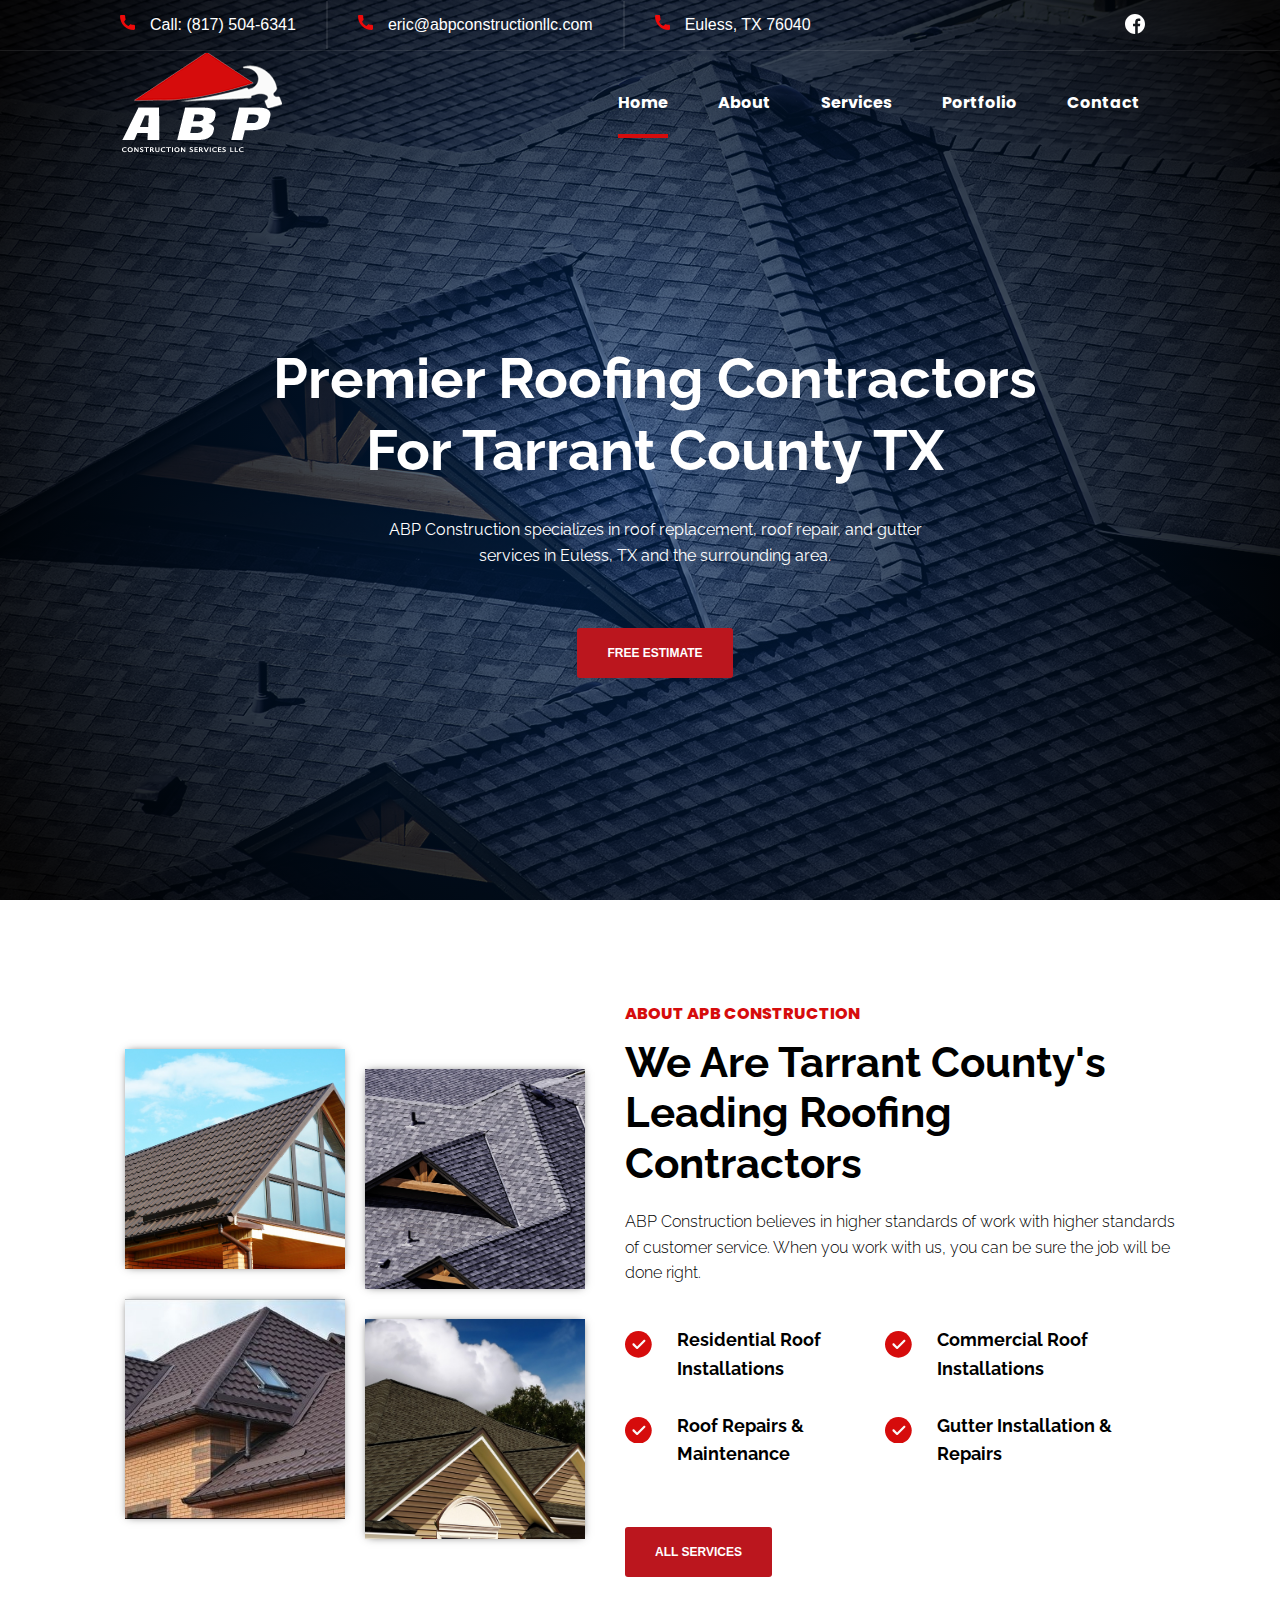
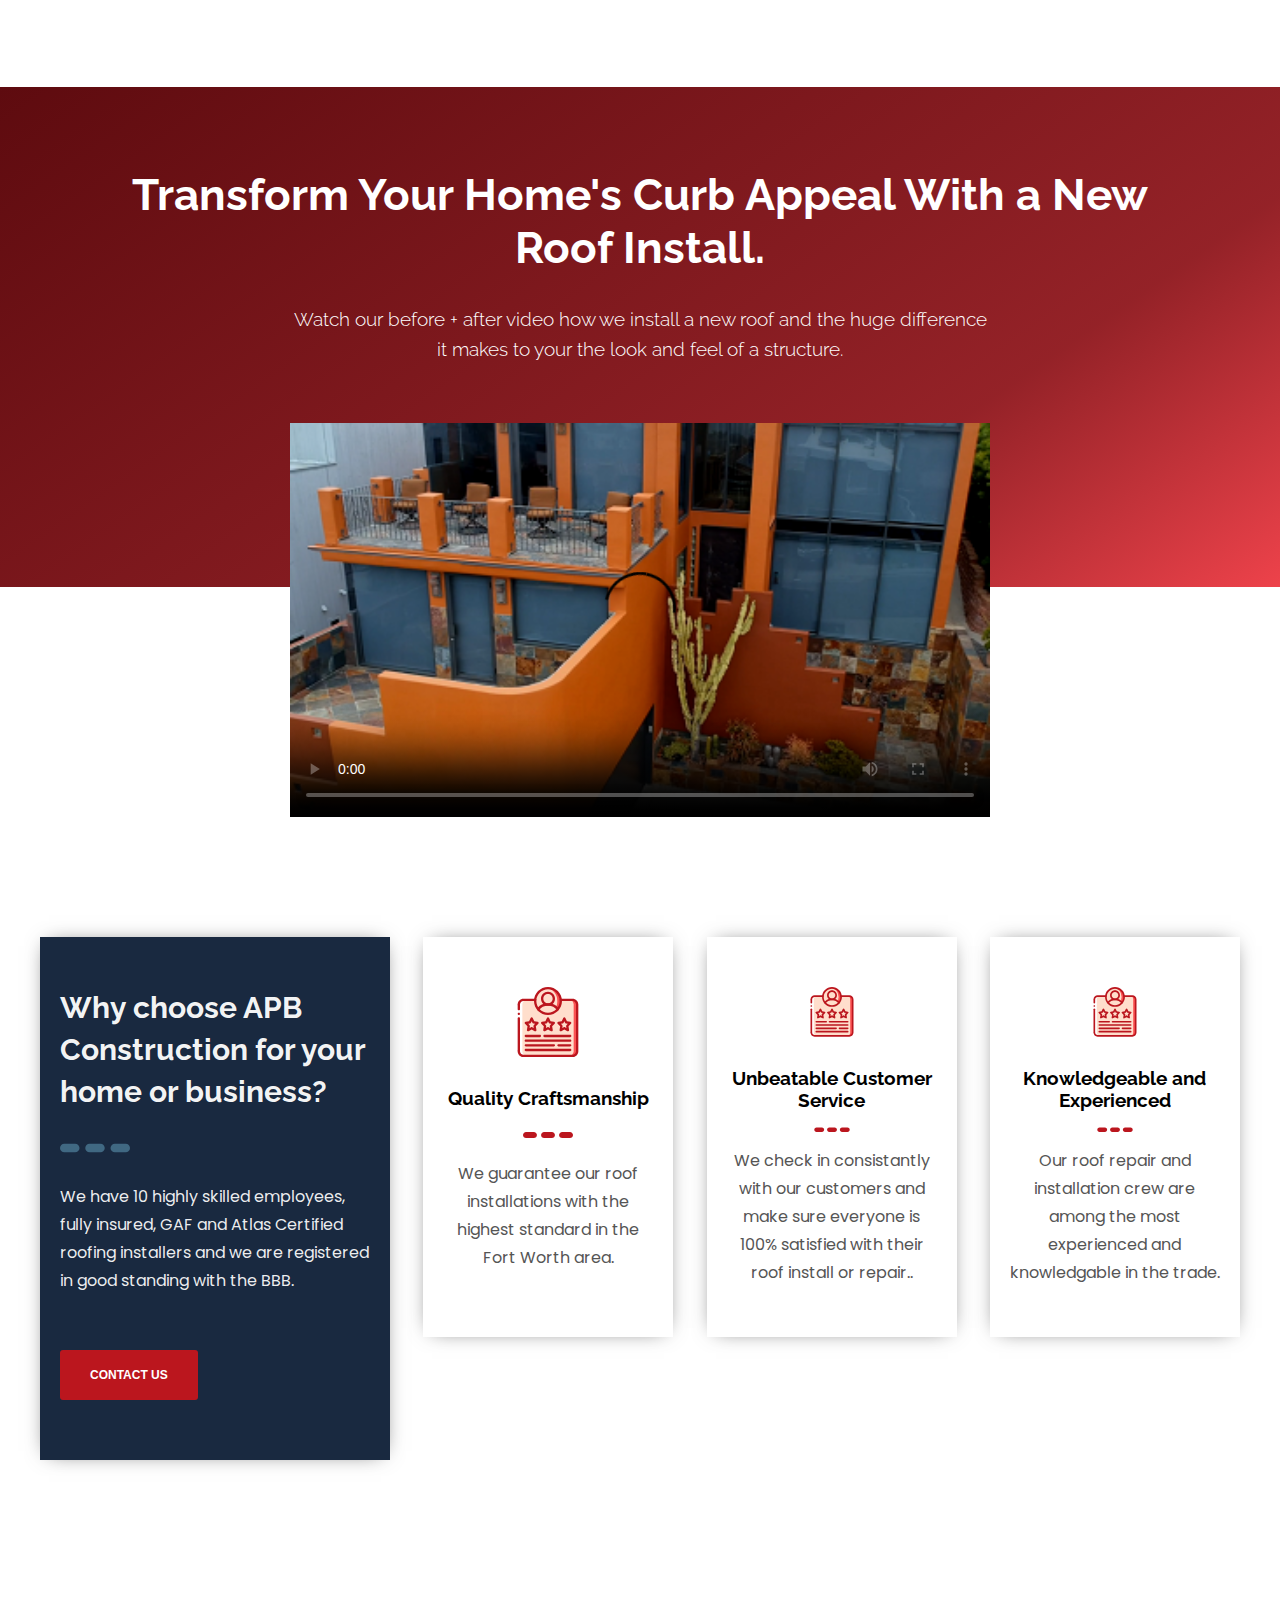
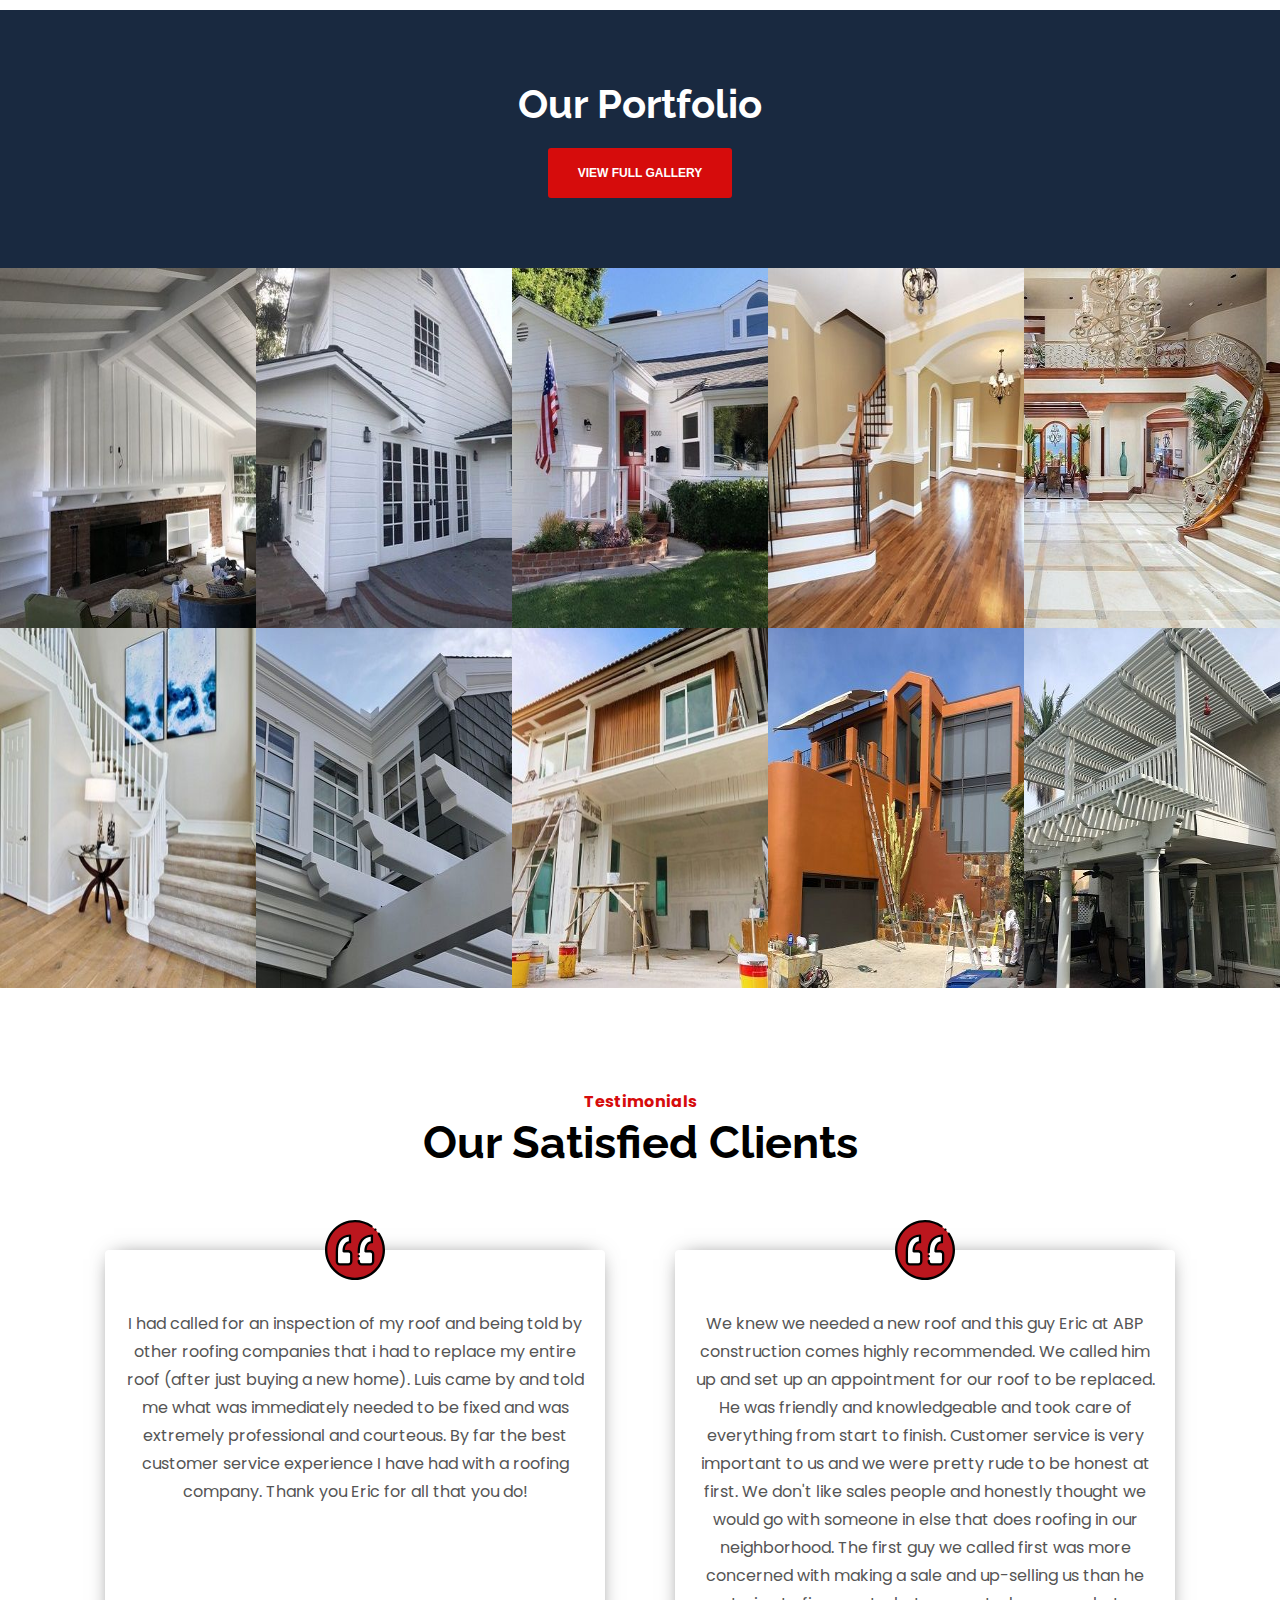
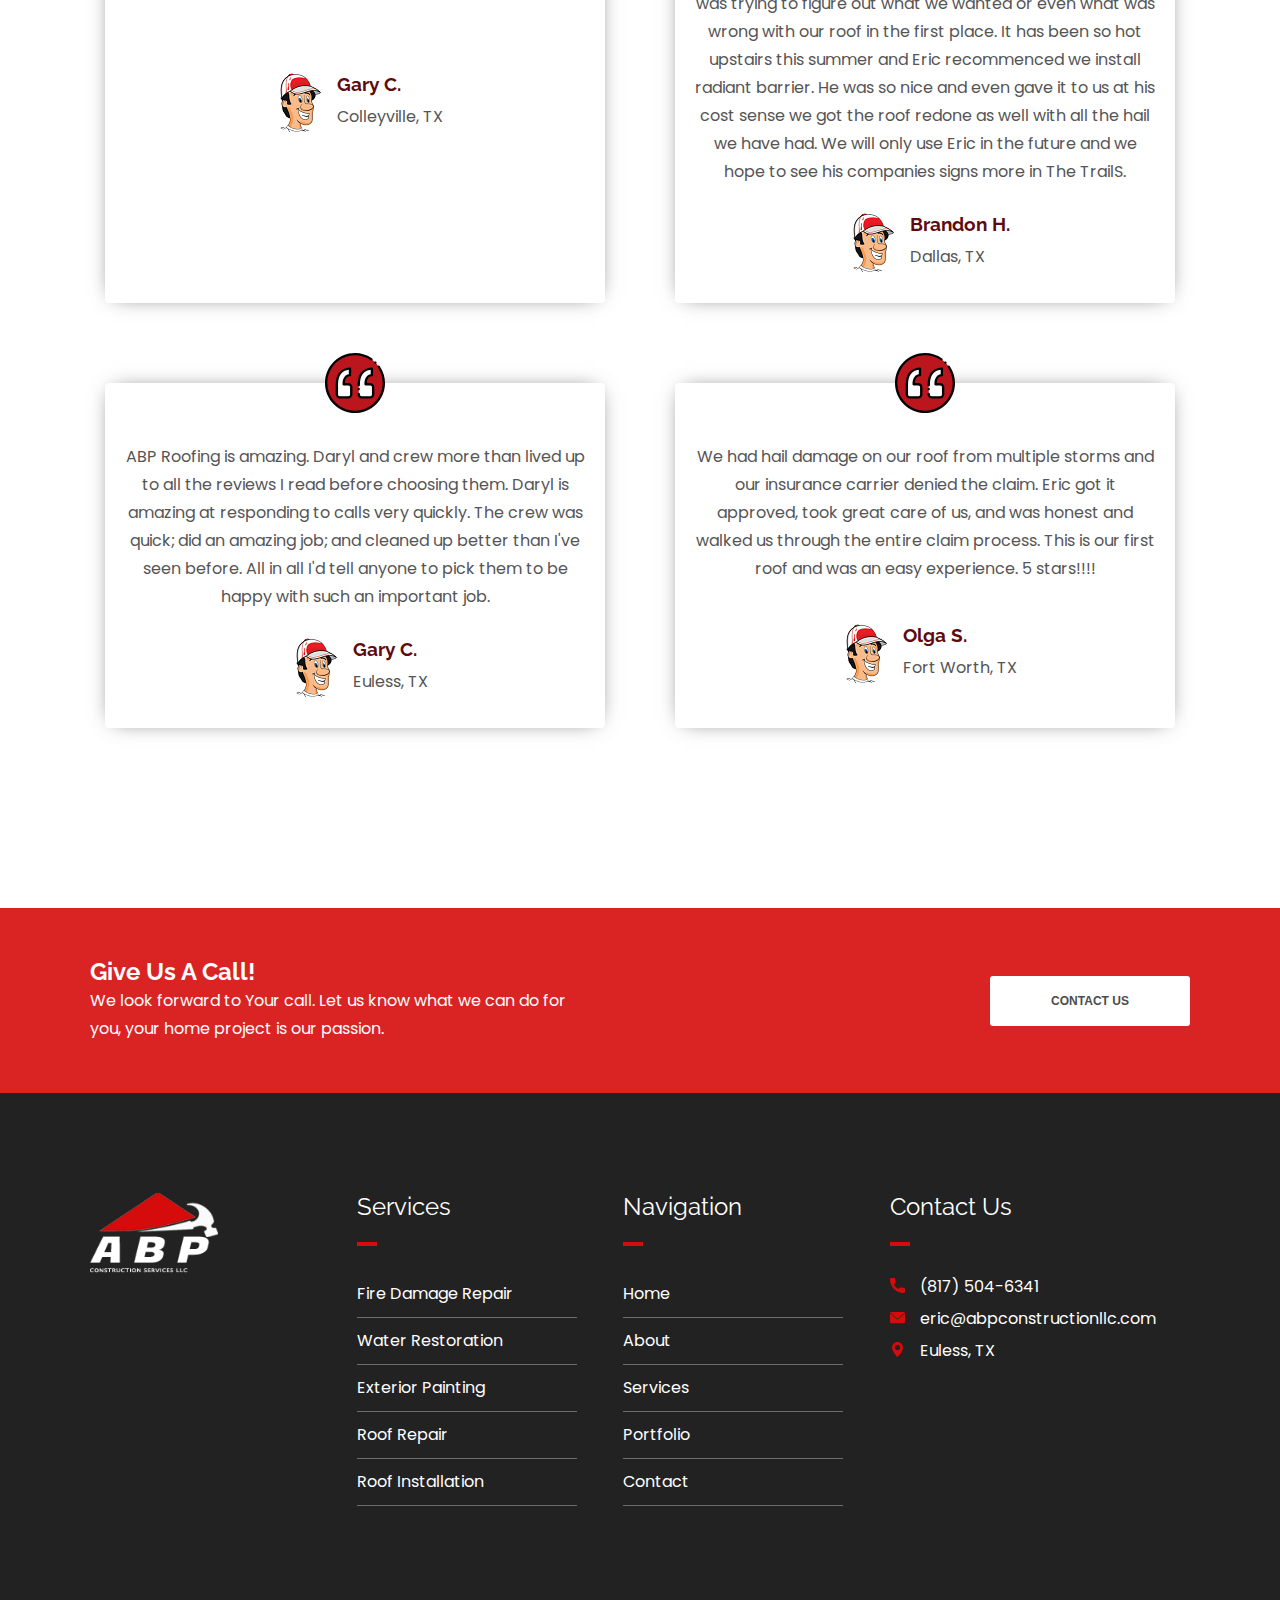
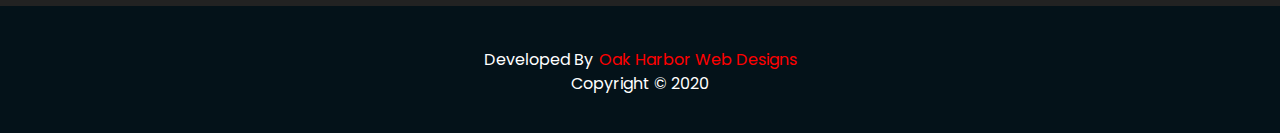
==== index.html @ 0e2be7e8 "first commit" ====
<!DOCTYPE html>
<html lang="en">
<head>

    <!-- Global site tag (gtag.js) - Google Analytics -->
    <script async src="https://www.googletagmanager.com/gtag/js?id=UA-137702322-16"></script>
    <script>
    window.dataLayer = window.dataLayer || [];
    function gtag(){dataLayer.push(arguments);}
    gtag('js', new Date());

    gtag('config', 'UA-137702322-16');
    </script>

    <meta charset="UTF-8">
    <meta name="viewport" content="width=device-width, initial-scale=1.0">

    <link rel="canonical" href="https://www.colorconceptspainting.net/">

    <meta name="description" content="We are a third generation painting company that has been around since 2003 offering commercial, residential, cabinet, fence, and fascia baord painting.">
    <meta name="keywords" content="">

    <!--Social Media Display-->
    <meta property="og:title" content="Premier House Paints For Los Angeles CA"/>
    <meta property="og:description" content="" />
    <meta property="og:url" content=""/>
    <meta property="og:image" content=""/>
    <meta property="og:image:secure_url" content=""/>

    <!--Favicons-->
    <link rel="apple-touch-icon" sizes="180x180" href="/apple-touch-icon.png">
    <link rel="icon" type="image/png" sizes="32x32" href="/favicon-32x32.png?v1">
    <link rel="icon" type="image/png" sizes="16x16" href="/favicon-16x16.png">
    <link rel="manifest" href="/site.webmanifest">
    <meta name="msapplication-TileColor" content="#da532c">
    <meta name="theme-color" content="#ffffff">

    <!-- CSS -->
    <link rel="stylesheet" href="css/core-styles.css">
    <link rel="stylesheet" href="css/style.css">

    <!-- jQuery -->
    <script defer src="https://ajax.googleapis.com/ajax/libs/jquery/3.4.1/jquery.min.js"></script>

    <link defer href="https://fonts.googleapis.com/css2?family=Poppins:wght@100;200;300;400;500;600;700;800;900&family=Raleway:wght@100;200;300;400;500;600;700;800;900&display=swap" rel="stylesheet">

    <title>House Painters | ABP Construction | Euless, TX</title>
</head>
<body>

    <a class="skip" aria-label="skip to main content" href="index.html#main">Click To Skip To Main</a>

    <header>
        <!-- Desktop Navbar -->
        <div class="mobile-wrapper">
            <div class="mobile-nav container mobile-nav-container">
                <img id="mobile-logo" src="/images/company-logo-desktop.png" alt="mobile_company_logo" height="60"> 

                <!-- Hamburger Menu -->
                <button aria-label="open the menu" id="menu-button" class="hamburger hamburger--spring" onclick="toggleNav()" type="button">
                    <span aria-hidden="true" class="hamburger-box">
                        <span aria-hidden="true" class="hamburger-inner"></span>
                    </span>
                </button>
            </div>
        </div>

        <!-- ============================================ -->
        <!--                   NAVIGATION                 -->
        <!-- ============================================ -->

        <nav>
            <div class="background container">
                <div class="top-nav-strip container">
                    <span>Call: (817) 504-6341</span>
                    <span>eric@abpconstructionllc.com </span>
                    <span>Euless, TX 76040</span>
                </div>
                <div class="social">
                    <a href="https://m.facebook.com/pages/category/Roofing-Service/ABP-Construction-349879499034359/"><svg aria-hidden="true" xmlns="http://www.w3.org/2000/svg" height="512px" viewBox="0 0 512 512" width="512px" class=""><g><path d="m297.277344 508.667969c-2.132813.347656-4.273438.667969-6.421875.960937 2.148437-.292968 4.289062-.613281 6.421875-.960937zm0 0" data-original="#000000" class="active-path" data-old_color="#000000" fill="#FFFFFF"/><path d="m302.398438 507.792969c-1.019532.1875-2.039063.359375-3.058594.535156 1.019531-.175781 2.039062-.347656 3.058594-.535156zm0 0" data-original="#000000" class="active-path" data-old_color="#000000" fill="#FFFFFF"/><path d="m285.136719 510.339844c-2.496094.28125-5.007813.53125-7.527344.742187 2.519531-.210937 5.03125-.460937 7.527344-.742187zm0 0" data-original="#000000" class="active-path" data-old_color="#000000" fill="#FFFFFF"/><path d="m290.054688 509.738281c-1.199219.160157-2.40625.308594-3.609376.449219 1.203126-.140625 2.410157-.289062 3.609376-.449219zm0 0" data-original="#000000" class="active-path" data-old_color="#000000" fill="#FFFFFF"/><path d="m309.367188 506.410156c-.898438.191406-1.800782.382813-2.703126.566406.902344-.183593 1.804688-.375 2.703126-.566406zm0 0" data-original="#000000" class="active-path" data-old_color="#000000" fill="#FFFFFF"/><path d="m326.664062 502.113281c-.726562.207031-1.453124.402344-2.179687.605469.726563-.203125 1.453125-.398438 2.179687-.605469zm0 0" data-original="#000000" class="active-path" data-old_color="#000000" fill="#FFFFFF"/><path d="m321.433594 503.542969c-.789063.207031-1.582032.417969-2.375.617187.792968-.199218 1.585937-.40625 2.375-.617187zm0 0" data-original="#000000" class="active-path" data-old_color="#000000" fill="#FFFFFF"/><path d="m314.589844 505.253906c-.835938.195313-1.679688.378906-2.523438.566406.84375-.1875 1.6875-.371093 2.523438-.566406zm0 0" data-original="#000000" class="active-path" data-old_color="#000000" fill="#FFFFFF"/><path d="m277.527344 511.089844c-1.347656.113281-2.695313.214844-4.046875.304687 1.351562-.089843 2.699219-.191406 4.046875-.304687zm0 0" data-original="#000000" class="active-path" data-old_color="#000000" fill="#FFFFFF"/><path d="m512 256c0-141.363281-114.636719-256-256-256s-256 114.636719-256 256 114.636719 256 256 256c1.503906 0 3-.03125 4.5-.058594v-199.285156h-55v-64.097656h55v-47.167969c0-54.703125 33.394531-84.476563 82.191406-84.476563 23.367188 0 43.453125 1.742188 49.308594 2.519532v57.171875h-33.648438c-26.546874 0-31.6875 12.617187-31.6875 31.128906v40.824219h63.476563l-8.273437 64.097656h-55.203126v189.453125c107.003907-30.675781 185.335938-129.257813 185.335938-246.109375zm0 0" data-original="#000000" class="active-path" data-old_color="#000000" fill="#FFFFFF"/><path d="m272.914062 511.429688c-2.664062.171874-5.339843.308593-8.023437.398437 2.683594-.089844 5.359375-.226563 8.023437-.398437zm0 0" data-original="#000000" class="active-path" data-old_color="#000000" fill="#FFFFFF"/><path d="m264.753906 511.835938c-1.414062.046874-2.832031.082031-4.25.105468 1.417969-.023437 2.835938-.058594 4.25-.105468zm0 0" data-original="#000000" class="active-path" data-old_color="#000000" fill="#FFFFFF"/></g> </svg></a>
                </div>
            </div>
            <div class="line"></div>
            <div class="navbar-menu">
                <div class="navbar-menu">
                    <img class="nav-keep" src="/images/company-logo-desktop.png" alt="compnay logo" width="100px">
                    <div id="side-menu" class=" side-nav">
                        <ul id="on-top" class="navbar-links">
                            <li class="nav-li"><a class="active-menu" href="index.html">Home</a></li>
                            <li class="nav-li"><a href="/index.html#services">About</a></li>
                            <li class="nav-li"><a href="html/services.html">Services</a></li>
                            <li class="nav-li"><a href="html/portfolio.html">Portfolio</a></li>
                            <li class="nav-li"><a href="html/contact.html">Contact</a></li>
                        </ul>
                    </div>
                </div>
            </div>
        </nav>
    </header>

    <main id="main">

    <!-- ============================================ -->
    <!--                    LANDING                   -->
    <!-- ============================================ -->

    <section id="hero">
        <div aria-hidden="true" id="dark"></div>
        <div class="container hero-content">
            <div class="heroText">
                <h1 id="home-h">Premier Roofing Contractors For Tarrant County TX</h1>

                <h2 id="home-p">ABP Construction specializes in roof replacement, roof repair, and gutter services in Euless, TX and 
                    the surrounding area.  </h2>

                <button class="button-solid services-button" onclick="location.href='/html/contact.html'" type="button">
                    FREE ESTIMATE</button>
               
            </div>
        </div>
    </section>

    <!-- ============================================ -->
    <!--                   SERVICES                   -->
    <!-- ============================================ -->

    <section id="services" class="section">
        <div class="container services-group">
            <div class="left">
                <img src="/images/roof 1-cropo.jpg" width="360" height="360" alt="white pergola against a blue and white trim house">
                <img src="/images/landing-crop.jpg"  width="360" height="360" alt="extravegant staircase with marble floors in an open entryway">
                <img src="/images/o (1)-crop.jpg"  width="360" height="360" alt="working on an unfinished home">
                <img src="/images/roof 2-crop.jpg"  width="360" height="360" alt="black cabinets with black walled kitchen and light brown counters">
            </div>
            <div class="right">
                <p>ABOUT APB CONSTRUCTION</p>
                <h2>We Are Tarrant County's Leading Roofing Contractors</h2>
                <h3>ABP Construction believes in higher standards of work with higher standards of customer service. When you work with us, 
                    you can be sure the job will be done right.  
                </h3>
                <div class="icon-group">
                    <div class="icons">
                        <svg aria-hidden="true" xmlns="http://www.w3.org/2000/svg" height="512px" viewBox="0 0 512 512" width="512px" class=""><g><path d="m256 0c-141.164062 0-256 114.835938-256 256s114.835938 256 256 256 256-114.835938 256-256-114.835938-256-256-256zm0 0" fill="#2196f3" data-original="#2196F3" class="active-path" style="fill:#D60C0C" data-old_color="#2196f3"/><path d="m385.75 201.75-138.667969 138.664062c-4.160156 4.160157-9.621093 6.253907-15.082031 6.253907s-10.921875-2.09375-15.082031-6.253907l-69.332031-69.332031c-8.34375-8.339843-8.34375-21.824219 0-30.164062 8.339843-8.34375 21.820312-8.34375 30.164062 0l54.25 54.25 123.585938-123.582031c8.339843-8.34375 21.820312-8.34375 30.164062 0 8.339844 8.339843 8.339844 21.820312 0 30.164062zm0 0" fill="#fafafa" data-original="#FAFAFA" class="" style="fill:#FAFAFA"/></g> </svg>
                        <h3>Residential Roof Installations</h3>
                    </div>
                    <div class="icons">
                        <svg aria-hidden="true" xmlns="http://www.w3.org/2000/svg" height="512px" viewBox="0 0 512 512" width="512px" class=""><g><path d="m256 0c-141.164062 0-256 114.835938-256 256s114.835938 256 256 256 256-114.835938 256-256-114.835938-256-256-256zm0 0" fill="#2196f3" data-original="#2196F3" class="active-path" style="fill:#D60C0C" data-old_color="#2196f3"/><path d="m385.75 201.75-138.667969 138.664062c-4.160156 4.160157-9.621093 6.253907-15.082031 6.253907s-10.921875-2.09375-15.082031-6.253907l-69.332031-69.332031c-8.34375-8.339843-8.34375-21.824219 0-30.164062 8.339843-8.34375 21.820312-8.34375 30.164062 0l54.25 54.25 123.585938-123.582031c8.339843-8.34375 21.820312-8.34375 30.164062 0 8.339844 8.339843 8.339844 21.820312 0 30.164062zm0 0" fill="#fafafa" data-original="#FAFAFA" class="" style="fill:#FAFAFA"/></g> </svg>
                        <h3>Commercial Roof Installations</h3>
                    </div>
                    <div class="icons">
                        <svg aria-hidden="true" xmlns="http://www.w3.org/2000/svg" height="512px" viewBox="0 0 512 512" width="512px" class=""><g><path d="m256 0c-141.164062 0-256 114.835938-256 256s114.835938 256 256 256 256-114.835938 256-256-114.835938-256-256-256zm0 0" fill="#2196f3" data-original="#2196F3" class="active-path" style="fill:#D60C0C" data-old_color="#2196f3"/><path d="m385.75 201.75-138.667969 138.664062c-4.160156 4.160157-9.621093 6.253907-15.082031 6.253907s-10.921875-2.09375-15.082031-6.253907l-69.332031-69.332031c-8.34375-8.339843-8.34375-21.824219 0-30.164062 8.339843-8.34375 21.820312-8.34375 30.164062 0l54.25 54.25 123.585938-123.582031c8.339843-8.34375 21.820312-8.34375 30.164062 0 8.339844 8.339843 8.339844 21.820312 0 30.164062zm0 0" fill="#fafafa" data-original="#FAFAFA" class="" style="fill:#FAFAFA"/></g> </svg>
                        <h3>Roof Repairs & Maintenance</h3>
                    </div>
                    <div class="icons">
                        <svg aria-hidden="true" xmlns="http://www.w3.org/2000/svg" height="512px" viewBox="0 0 512 512" width="512px" class=""><g><path d="m256 0c-141.164062 0-256 114.835938-256 256s114.835938 256 256 256 256-114.835938 256-256-114.835938-256-256-256zm0 0" fill="#2196f3" data-original="#2196F3" class="active-path" style="fill:#D60C0C" data-old_color="#2196f3"/><path d="m385.75 201.75-138.667969 138.664062c-4.160156 4.160157-9.621093 6.253907-15.082031 6.253907s-10.921875-2.09375-15.082031-6.253907l-69.332031-69.332031c-8.34375-8.339843-8.34375-21.824219 0-30.164062 8.339843-8.34375 21.820312-8.34375 30.164062 0l54.25 54.25 123.585938-123.582031c8.339843-8.34375 21.820312-8.34375 30.164062 0 8.339844 8.339843 8.339844 21.820312 0 30.164062zm0 0" fill="#fafafa" data-original="#FAFAFA" class="" style="fill:#FAFAFA"/></g> </svg>
                        <h3>Gutter Installation & Repairs</h3>
                    </div>
                </div>
                <button class="button-solid services-button" onclick="location.href='/html/services.html'" type="button">
                    ALL SERVICES</button>
            </div>
        </div>
    </section>

    <!-- ============================================ -->
    <!--                     VIDEO                    -->
    <!-- ============================================ -->

    <section id="video" class="section">
        <div class="container video-content">
            <h2>Transform Your Home's Curb Appeal With a New Roof Install.</h2>
            <h3>Watch our before + after video how we install a new roof and the huge difference it makes to your the look and feel of a structure.
            </h3>
            <video src="/images/Acapulco_FinalCinematic.m4v" width="350px" controls poster="/images/placeholder.png" type="video/mp4"></video>
        </div>
    </section>

    <!-- ============================================ -->
    <!--                   QUALITIES                  -->
    <!-- ============================================ -->

    <section id="qualities" class="section">
        <div class="container qualities-group">
            <div class="quality-card spotlight">
                <h2>Why choose APB Construction for your home or business?</h2>
                <svg aria-hidden="true" class="spotlight-svg" xmlns="http://www.w3.org/2000/svg" xmlns:xlink="http://www.w3.org/1999/xlink" version="1.1"  x="0px" y="0px" width="512px" height="512px" viewBox="0 0 970 970" style="enable-background:new 0 0 970 970;" xml:space="preserve"><g><g>
                    <path d="M760,545h150c33.1,0,60-26.9,60-60s-26.9-60-60-60H760c-33.101,0-60,26.9-60,60S726.899,545,760,545z" data-original="#000000" class="active-path" data-old_color="#000000" fill="var(--secondaryLight)"/>
                    <path d="M560,425H410c-33.101,0-60,26.9-60,60s26.899,60,60,60h150c33.1,0,60-26.9,60-60S593.2,425,560,425z" data-original="#000000" class="active-path" data-old_color="#000000" fill="var(--secondaryLight)"/>
                    <path d="M210,425H60c-33.1,0-60,26.9-60,60s26.9,60,60,60h150c33.1,0,60-26.9,60-60S243.2,425,210,425z" data-original="#000000" class="active-path" data-old_color="#000000" fill="var(--secondaryLight)"/>
                </g></g> </svg>
                <p>We have 10 highly skilled employees, fully insured, GAF and Atlas Certified roofing installers and we are registered 
                    in good standing with the BBB.
                </p>
                <button class="button-solid services-button" onclick="location.href='/html/contact.html'" type="button">
                    CONTACT US</button>
            </div>
            <div class="quality-card">
                <svg aria-hidden="true" class="icon-svg" xmlns="http://www.w3.org/2000/svg" height="512px" viewBox="0 0 52 60" width="512px" class=""><g><g id="Page-1" fill="none" fill-rule="evenodd"><g id="045---Rating" fill-rule="nonzero" transform="translate(-1)"><rect id="Rectangle-path" fill="#cad9fc" height="48" rx="4" width="50" x="2" y="11" data-original="#CAD9FC" class="" style="fill:#FB5252" data-old_color="#cad9fc"/><rect id="Rectangle-path" fill="#e8edfc" height="48" rx="4" width="47" x="2" y="11" data-original="#E8EDFC" class="" style="fill:#FFDECC" data-old_color="#e8edfc"/><path id="Shape" d="m27.9052 28.9286.4132.88c.1417021.3018675.4245532.513237.7542.5636l1.0036.1533c.3705134.05661.6782611.3156596.7972425.6710866.1189813.355427.0292164.7475464-.2325425 1.0158134l-.7884.8081c-.2216705.2271899-.322317.5461268-.2712.8594l.1773 1.0875c.0616038.3779282-.0980135.7578514-.4110482.9783826-.3130347.2205313-.7245162.2429439-1.0596518.0577174l-.8041-.4445c-.3010639-.1664286-.6665361-.1664286-.9676 0l-.8041.4445c-.3351356.1852265-.7466171.1628139-1.0596518-.0577174-.3130347-.2205312-.472652-.6004544-.4110482-.9783826l.1773-1.0875c.051117-.3132732-.0495295-.6322101-.2712-.8594l-.7884-.8081c-.2617589-.268267-.3515238-.6603864-.2325425-1.0158134.1189814-.355427.4267291-.6144766.7972425-.6710866l1.0036-.1533c.3296468-.050363.6124979-.2617325.7542-.5636l.4132-.88c.1647611-.3509334.5175139-.5750142.9052-.5750142s.7404389.2240808.9052.5750142z" fill="#e8edfc" data-original="#E8EDFC" class="" style="fill:#FFDECC" data-old_color="#e8edfc"/><path id="Shape" d="m13.9052 28.9286.4132.88c.1417021.3018675.4245532.513237.7542.5636l1.0036.1533c.3705134.05661.6782611.3156596.7972425.6710866.1189813.355427.0292164.7475464-.2325425 1.0158134l-.7884.8081c-.2216705.2271899-.322317.5461268-.2712.8594l.1773 1.0875c.0616038.3779282-.0980135.7578514-.4110482.9783826-.3130347.2205313-.7245162.2429439-1.0596518.0577174l-.8041-.4445c-.3010639-.1664286-.6665361-.1664286-.9676 0l-.8041.4445c-.3351356.1852265-.7466171.1628139-1.0596518-.0577174-.3130347-.2205312-.472652-.6004544-.4110482-.9783826l.1773-1.0875c.051117-.3132732-.0495295-.6322101-.2712-.8594l-.7884-.8081c-.26175887-.268267-.35152379-.6603864-.23254245-1.0158134s.42672902-.6144766.79724245-.6710866l1.0036-.1533c.3296468-.050363.6124979-.2617325.7542-.5636l.4132-.88c.1647611-.3509334.5175139-.5750142.9052-.5750142s.7404389.2240808.9052.5750142z" fill="#e8edfc" data-original="#E8EDFC" class="" style="fill:#FFDECC" data-old_color="#e8edfc"/><path id="Shape" d="m41.9052 28.9286.4132.88c.1417021.3018675.4245532.513237.7542.5636l1.0036.1533c.3705134.05661.6782611.3156596.7972425.6710866.1189813.355427.0292164.7475464-.2325425 1.0158134l-.7884.8081c-.2216705.2271899-.322317.5461268-.2712.8594l.1773 1.0875c.0616038.3779282-.0980135.7578514-.4110482.9783826-.3130347.2205313-.7245162.2429439-1.0596518.0577174l-.8041-.4445c-.3010639-.1664286-.6665361-.1664286-.9676 0l-.8041.4445c-.3351356.1852265-.7466171.1628139-1.0596518-.0577174-.3130347-.2205312-.472652-.6004544-.4110482-.9783826l.1773-1.0875c.051117-.3132732-.0495295-.6322101-.2712-.8594l-.7884-.8081c-.2617589-.268267-.3515238-.6603864-.2325425-1.0158134.1189814-.355427.4267291-.6144766.7972425-.6710866l1.0036-.1533c.3296468-.050363.6124979-.2617325.7542-.5636l.4132-.88c.1647611-.3509334.5175139-.5750142.9052-.5750142s.7404389.2240808.9052.5750142z" fill="#e8edfc" data-original="#E8EDFC" class="" style="fill:#FFDECC" data-old_color="#e8edfc"/><path id="Shape" d="m38 12c.001646 2.9178857-1.1567506 5.7167352-3.2200077 7.7799923s-4.8621066 3.2216537-7.7799923 3.2200077c-.5021504.0039108-1.0037921-.0328763-1.5-.11-5.4432442-.745643-9.499933-5.3959222-9.499933-10.89 0-5.49407781 4.0566888-10.144357 9.499933-10.89.4962079-.07712375.9978496-.1139108 1.5-.11 2.9178857-.00164602 5.7167352 1.15675064 7.7799923 3.22000772s3.2216537 4.8621066 3.2200077 7.77999228z" fill="#7facfa" data-original="#7FACFA" class="" style="fill:#FB5252" data-old_color="#7facfa"/><ellipse id="Oval" cx="25.5" cy="12" fill="#a4c2f7" rx="9.5" ry="10.89" data-original="#A4C2F7" class="active-path" style="fill:#FFDECC" data-old_color="#a4c2f7"/><circle id="Oval" cx="27" cy="10" fill="#e8edfc" r="5" data-original="#E8EDFC" class="" style="fill:#FFDECC" data-old_color="#e8edfc"/><path id="Shape" d="m35.43 19.07c-2.0912381 2.4913001-5.1773314 3.9300199-8.43 3.9300199s-6.3387619-1.4387198-8.43-3.9300199c1.37-2.02 3.88-4.07 8.43-4.07s7.06 2.05 8.43 4.07z" fill="#e8edfc" data-original="#E8EDFC" class="" style="fill:#FFDECC" data-old_color="#e8edfc"/><path id="Shape" d="m5 55v-40c-.00029188-1.0609554.42104175-2.0785407 1.17125054-2.8287495.7502088-.7502088 1.76779405-1.1715424 2.82874946-1.1712507l-3 .0000002c-1.06095541-.0002919-2.07854066.4210417-2.82874946 1.1712505-.75020879.7502088-1.17154242 1.7677941-1.17125054 2.8287495v40c-.00029188 1.0609554.42104175 2.0785407 1.17125054 2.8287495.7502088.7502088 1.76779405 1.1715424 2.82874946 1.1712505l3 .0000002c-1.06095541.0002917-2.07854066-.4210419-2.82874946-1.1712507-.75020879-.7502088-1.17154242-1.7677941-1.17125054-2.8287495z" fill="#fff" data-original="#FFF"/><path id="Shape" d="m27 24c-6.627417 0-12-5.372583-12-12s5.372583-12 12-12 12 5.372583 12 12c-.0073848 6.6243557-5.3756443 11.9926152-12 12zm0-22c-5.5228475 0-10 4.4771525-10 10s4.4771525 10 10 10 10-4.4771525 10-10c-.0062823-5.52024317-4.4797568-9.99371766-10-10z" fill="#428dff" data-original="#428DFF" class="" style="fill:#BB161E" data-old_color="#428dff"/><path id="Shape" d="m3 15v13 27h-2v-27-13z" fill="#fff" data-original="#FFF"/><g fill="#428dff"><path id="Shape" d="m2 20c.55162365-.0015928.99840721-.4483764 1-1v-4h-2v4c.00159279.5516236.44837635.9984072 1 1z" data-original="#428DFF" class="" style="fill:#BB161E" data-old_color="#428DFF"/><path id="Shape" d="m1 55h2v-28c0-.5522847-.44771525-1-1-1s-1 .4477153-1 1z" data-original="#428DFF" class="" style="fill:#BB161E" data-old_color="#428DFF"/><path id="Shape" d="m3 23c-.0039589-.2647108-.10750224-.5182135-.29-.71l-.15-.12c-.05575598-.037828-.11628399-.068092-.18-.09-.05666008-.0288933-.11733597-.0491186-.18-.06-.06612874-.0112482-.13295338-.0179306-.2-.02-.26476698.0036835-.51836621.1072663-.71.29-.24271017.233753-.34919273.575294-.28232838.9055634.06686436.3302694.29780924.6034969.61232838.7244366.12022231.051241.24932274.07842.38.08.26603534.0027011.52196165-.1017882.71008674-.2899133s.29261434-.4440514.28991326-.7100867z" data-original="#428DFF" class="" style="fill:#BB161E" data-old_color="#428DFF"/><path id="Shape" d="m2 16c-.55228475 0-1-.4477153-1-1 .00325114-2.760076 2.23992404-4.9967489 5-5h10.05c.5522847 0 1 .4477153 1 1s-.4477153 1-1 1h-10.05c-1.65610033.0018187-2.99818129 1.3438997-3 3 0 .5522847-.44771525 1-1 1z" data-original="#428DFF" class="" style="fill:#BB161E" data-old_color="#428DFF"/><path id="Shape" d="m48 60h-42c-2.76007596-.0032511-4.99674886-2.239924-5-5 0-.5522847.44771525-1 1-1s1 .4477153 1 1c.00181871 1.6561003 1.34389967 2.9981813 3 3h42c1.6561003-.0018187 2.9981813-1.3438997 3-3v-40c-.0018187-1.6561003-1.3438997-2.9981813-3-3h-10.05c-.5522847 0-1-.4477153-1-1s.4477153-1 1-1h10.05c2.760076.0032511 4.9967489 2.239924 5 5v40c-.0032511 2.760076-2.239924 4.9967489-5 5z" data-original="#428DFF" class="" style="fill:#BB161E" data-old_color="#428DFF"/><path id="Shape" d="m27 16c-3.3137085 0-6-2.6862915-6-6s2.6862915-6 6-6 6 2.6862915 6 6c-.0036374 3.3122007-2.6877993 5.9963626-6 6zm0-10c-2.209139 0-4 1.790861-4 4s1.790861 4 4 4 4-1.790861 4-4c-.0023149-2.20817941-1.7918206-3.99768506-4-4z" data-original="#428DFF" class="" style="fill:#BB161E" data-old_color="#428DFF"/><path id="Shape" d="m35.4312 20.07c-.3319322.0005999-.6424806-.1637243-.8287-.4385-1.6342-2.4098-4.1919-3.6315-7.6025-3.6315s-5.9683 1.2217-7.6025 3.6318c-.3101079.4570985-.9320515.5762579-1.38915.26615s-.5762579-.9320515-.26615-1.38915c1.395-2.0567 4.1333-4.5088 9.2578-4.5088s7.8628 2.4521 9.2578 4.5088c.2078162.3062563.2294862.70225.0563293 1.0293543-.1731568.3271043-.5128206.5318213-.8829293.5321457z" data-original="#428DFF" class="" style="fill:#BB161E" data-old_color="#428DFF"/><path id="Shape" d="m30.09 38c-.1693045.0001554-.3358521-.0428668-.4839-.125l-2.6061-1.4404-2.6064 1.44c-.3351356.1852265-.7466171.1628139-1.0596518-.0577174-.3130347-.2205312-.472652-.6004544-.4110482-.9783826l.5087-3.12-2.1474-2.2012c-.2615317-.268315-.3511257-.6603195-.2321205-1.0156075s.4266393-.6142392.7970205-.6708925l2.9273-.4473 1.3183-2.8086c.1647146-.3510492.5175288-.5752272.9053-.5752272s.7405854.224178.9053.5752272l1.3183 2.8086 2.9273.4473c.3703812.0566533.6780153.3156045.7970205.6708925s.0294112.7472925-.2321205 1.0156075l-2.1474 2.2012.5087 3.12c.0473968.2896261-.0348253.5854522-.2248767.8090818-.1900515.2236295-.4687447.3524849-.7622233.3524182zm-3.09-3.708c.169259.0002031.3357183.0432025.4839.125l1.2881.7119-.2588-1.5859c-.051284-.3132489.0493029-.6322319.271-.8594l1.1406-1.169-1.5308-.2346c-.3297569-.0501449-.6127478-.2615252-.7544-.5635l-.6396-1.363-.64 1.3633c-.1416522.3019748-.4246431.5133551-.7544.5635l-1.5308.2343 1.1406 1.169c.2216971.2271681.322284.5461511.271.8594l-.2588 1.5859 1.2881-.7119c.1483003-.0818628.3149055-.1248644.4843-.125z" data-original="#428DFF" class="" style="fill:#BB161E" data-old_color="#428DFF"/><path id="Shape" d="m16.09 38c-.1693045.0001554-.3358521-.0428668-.4839-.125l-2.6061-1.4404-2.6064 1.44c-.3351356.1852265-.74661708.1628139-1.05965179-.0577174-.31303472-.2205312-.47265197-.6004544-.41104821-.9783826l.5087-3.12-2.1474-2.2012c-.26153172-.268315-.35112565-.6603195-.23212049-1.0156075.11900515-.355288.42663933-.6142392.79702049-.6708925l2.9273-.4473 1.3183-2.8086c.1647146-.3510492.5175288-.5752272.9053-.5752272s.7405854.224178.9053.5752272l1.3183 2.8086 2.9273.4473c.3703812.0566533.6780153.3156045.7970205.6708925s.0294112.7472925-.2321205 1.0156075l-2.1474 2.2012.5087 3.12c.0473968.2896261-.0348253.5854522-.2248767.8090818-.1900515.2236295-.4687447.3524849-.7622233.3524182zm-3.09-3.708c.169259.0002031.3357183.0432025.4839.125l1.2881.7119-.2588-1.5859c-.051284-.3132489.0493029-.6322319.271-.8594l1.1406-1.169-1.5308-.2346c-.3297569-.0501449-.6127478-.2615252-.7544-.5635l-.6396-1.363-.64 1.3633c-.1416522.3019748-.4246431.5133551-.7544.5635l-1.5308.2343 1.1406 1.169c.2216971.2271681.322284.5461511.271.8594l-.2588 1.5859 1.2881-.7119c.1483003-.0818628.3149055-.1248644.4843-.125z" data-original="#428DFF" class="" style="fill:#BB161E" data-old_color="#428DFF"/><path id="Shape" d="m37.91 38c-.293344-.0000405-.5718763-.1288799-.7618449-.352403-.1899687-.2235231-.2722128-.5191847-.2249551-.808697l.5087-3.12-2.1474-2.2012c-.2615317-.268315-.3511257-.6603195-.2321205-1.0156075s.4266393-.6142392.7970205-.6708925l2.9273-.4473 1.3183-2.8086c.1647146-.3510492.5175288-.5752272.9053-.5752272s.7405854.224178.9053.5752272l1.3183 2.8086 2.9278.4473c.3702945.0568068.6777795.3158181.7966701.6710787.1188906.3552605.029243.7471753-.2322701 1.0154213l-2.1474 2.2012.5087 3.12c.0618049.378135-.0978844.7583401-.4111619.9789374-.3132774.2205972-.7250586.2427984-1.0602381.0571626l-2.606-1.4404-2.6064 1.44c-.1479218.0822232-.314362.125382-.4836.1254zm.1655-6.4854 1.1406 1.169c.2216971.2271681.322284.5461511.271.8594l-.2588 1.5859 1.2881-.7119c.301243-.1660092.666557-.1660092.9678 0l1.2876.7119-.2583-1.5859c-.051284-.3132489.0493029-.6322319.271-.8594l1.1406-1.169-1.5311-.2346c-.3297569-.0501449-.6127478-.2615252-.7544-.5635l-.6396-1.363-.64 1.3633c-.1416522.3019748-.4246431.5133551-.7544.5635z" data-original="#428DFF" class="" style="fill:#BB161E" data-old_color="#428DFF"/><path id="Shape" d="m20 43h-12c-.55228475 0-1-.4477153-1-1s.44771525-1 1-1h12c.5522847 0 1 .4477153 1 1s-.4477153 1-1 1z" data-original="#428DFF" class="" style="fill:#BB161E" data-old_color="#428DFF"/><path id="Shape" d="m46 43h-22c-.5522847 0-1-.4477153-1-1s.4477153-1 1-1h22c.5522847 0 1 .4477153 1 1s-.4477153 1-1 1z" data-original="#428DFF" class="" style="fill:#BB161E" data-old_color="#428DFF"/><path id="Shape" d="m46 47h-38c-.55228475 0-1-.4477153-1-1s.44771525-1 1-1h38c.5522847 0 1 .4477153 1 1s-.4477153 1-1 1z" data-original="#428DFF" class="" style="fill:#BB161E" data-old_color="#428DFF"/><path id="Shape" d="m32 51h-24c-.55228475 0-1-.4477153-1-1s.44771525-1 1-1h24c.5522847 0 1 .4477153 1 1s-.4477153 1-1 1z" data-original="#428DFF" class="" style="fill:#BB161E" data-old_color="#428DFF"/><path id="Shape" d="m46 51h-10c-.5522847 0-1-.4477153-1-1s.4477153-1 1-1h10c.5522847 0 1 .4477153 1 1s-.4477153 1-1 1z" data-original="#428DFF" class="" style="fill:#BB161E" data-old_color="#428DFF"/><path id="Shape" d="m46 55h-38c-.55228475 0-1-.4477153-1-1s.44771525-1 1-1h38c.5522847 0 1 .4477153 1 1s-.4477153 1-1 1z" data-original="#428DFF" class="" style="fill:#BB161E" data-old_color="#428DFF"/></g></g></g></g> </svg>
                <h3>Quality Craftsmanship</h3>
                <svg aria-hidden="true" class="svg-line" xmlns="http://www.w3.org/2000/svg" xmlns:xlink="http://www.w3.org/1999/xlink" version="1.1"  x="0px" y="0px" width="512px" height="512px" viewBox="0 0 970 970" style="enable-background:new 0 0 970 970;" xml:space="preserve"><g><g>
                    <path d="M760,545h150c33.1,0,60-26.9,60-60s-26.9-60-60-60H760c-33.101,0-60,26.9-60,60S726.899,545,760,545z" data-original="#000000" class="active-path" data-old_color="#000000" fill="#BB161E"/>
                    <path d="M560,425H410c-33.101,0-60,26.9-60,60s26.899,60,60,60h150c33.1,0,60-26.9,60-60S593.2,425,560,425z" data-original="#000000" class="active-path" data-old_color="#000000" fill="#BB161E"/>
                    <path d="M210,425H60c-33.1,0-60,26.9-60,60s26.9,60,60,60h150c33.1,0,60-26.9,60-60S243.2,425,210,425z" data-original="#000000" class="active-path" data-old_color="#000000" fill="#BB161E"/>
                </g></g> </svg>
                <p>We guarantee our roof installations with the highest standard in the Fort Worth area.</p>
            </div>
            <div class="quality-card">
                <svg aria-hidden="true" class="icon-svg" xmlns="http://www.w3.org/2000/svg" height="512px" viewBox="0 0 52 60" width="512px" class=""><g><g id="Page-1" fill="none" fill-rule="evenodd"><g id="045---Rating" fill-rule="nonzero" transform="translate(-1)"><rect id="Rectangle-path" fill="#cad9fc" height="48" rx="4" width="50" x="2" y="11" data-original="#CAD9FC" class="" style="fill:#FB5252" data-old_color="#cad9fc"/><rect id="Rectangle-path" fill="#e8edfc" height="48" rx="4" width="47" x="2" y="11" data-original="#E8EDFC" class="" style="fill:#FFDECC" data-old_color="#e8edfc"/><path id="Shape" d="m27.9052 28.9286.4132.88c.1417021.3018675.4245532.513237.7542.5636l1.0036.1533c.3705134.05661.6782611.3156596.7972425.6710866.1189813.355427.0292164.7475464-.2325425 1.0158134l-.7884.8081c-.2216705.2271899-.322317.5461268-.2712.8594l.1773 1.0875c.0616038.3779282-.0980135.7578514-.4110482.9783826-.3130347.2205313-.7245162.2429439-1.0596518.0577174l-.8041-.4445c-.3010639-.1664286-.6665361-.1664286-.9676 0l-.8041.4445c-.3351356.1852265-.7466171.1628139-1.0596518-.0577174-.3130347-.2205312-.472652-.6004544-.4110482-.9783826l.1773-1.0875c.051117-.3132732-.0495295-.6322101-.2712-.8594l-.7884-.8081c-.2617589-.268267-.3515238-.6603864-.2325425-1.0158134.1189814-.355427.4267291-.6144766.7972425-.6710866l1.0036-.1533c.3296468-.050363.6124979-.2617325.7542-.5636l.4132-.88c.1647611-.3509334.5175139-.5750142.9052-.5750142s.7404389.2240808.9052.5750142z" fill="#e8edfc" data-original="#E8EDFC" class="" style="fill:#FFDECC" data-old_color="#e8edfc"/><path id="Shape" d="m13.9052 28.9286.4132.88c.1417021.3018675.4245532.513237.7542.5636l1.0036.1533c.3705134.05661.6782611.3156596.7972425.6710866.1189813.355427.0292164.7475464-.2325425 1.0158134l-.7884.8081c-.2216705.2271899-.322317.5461268-.2712.8594l.1773 1.0875c.0616038.3779282-.0980135.7578514-.4110482.9783826-.3130347.2205313-.7245162.2429439-1.0596518.0577174l-.8041-.4445c-.3010639-.1664286-.6665361-.1664286-.9676 0l-.8041.4445c-.3351356.1852265-.7466171.1628139-1.0596518-.0577174-.3130347-.2205312-.472652-.6004544-.4110482-.9783826l.1773-1.0875c.051117-.3132732-.0495295-.6322101-.2712-.8594l-.7884-.8081c-.26175887-.268267-.35152379-.6603864-.23254245-1.0158134s.42672902-.6144766.79724245-.6710866l1.0036-.1533c.3296468-.050363.6124979-.2617325.7542-.5636l.4132-.88c.1647611-.3509334.5175139-.5750142.9052-.5750142s.7404389.2240808.9052.5750142z" fill="#e8edfc" data-original="#E8EDFC" class="" style="fill:#FFDECC" data-old_color="#e8edfc"/><path id="Shape" d="m41.9052 28.9286.4132.88c.1417021.3018675.4245532.513237.7542.5636l1.0036.1533c.3705134.05661.6782611.3156596.7972425.6710866.1189813.355427.0292164.7475464-.2325425 1.0158134l-.7884.8081c-.2216705.2271899-.322317.5461268-.2712.8594l.1773 1.0875c.0616038.3779282-.0980135.7578514-.4110482.9783826-.3130347.2205313-.7245162.2429439-1.0596518.0577174l-.8041-.4445c-.3010639-.1664286-.6665361-.1664286-.9676 0l-.8041.4445c-.3351356.1852265-.7466171.1628139-1.0596518-.0577174-.3130347-.2205312-.472652-.6004544-.4110482-.9783826l.1773-1.0875c.051117-.3132732-.0495295-.6322101-.2712-.8594l-.7884-.8081c-.2617589-.268267-.3515238-.6603864-.2325425-1.0158134.1189814-.355427.4267291-.6144766.7972425-.6710866l1.0036-.1533c.3296468-.050363.6124979-.2617325.7542-.5636l.4132-.88c.1647611-.3509334.5175139-.5750142.9052-.5750142s.7404389.2240808.9052.5750142z" fill="#e8edfc" data-original="#E8EDFC" class="" style="fill:#FFDECC" data-old_color="#e8edfc"/><path id="Shape" d="m38 12c.001646 2.9178857-1.1567506 5.7167352-3.2200077 7.7799923s-4.8621066 3.2216537-7.7799923 3.2200077c-.5021504.0039108-1.0037921-.0328763-1.5-.11-5.4432442-.745643-9.499933-5.3959222-9.499933-10.89 0-5.49407781 4.0566888-10.144357 9.499933-10.89.4962079-.07712375.9978496-.1139108 1.5-.11 2.9178857-.00164602 5.7167352 1.15675064 7.7799923 3.22000772s3.2216537 4.8621066 3.2200077 7.77999228z" fill="#7facfa" data-original="#7FACFA" class="" style="fill:#FB5252" data-old_color="#7facfa"/><ellipse id="Oval" cx="25.5" cy="12" fill="#a4c2f7" rx="9.5" ry="10.89" data-original="#A4C2F7" class="active-path" style="fill:#FFDECC" data-old_color="#a4c2f7"/><circle id="Oval" cx="27" cy="10" fill="#e8edfc" r="5" data-original="#E8EDFC" class="" style="fill:#FFDECC" data-old_color="#e8edfc"/><path id="Shape" d="m35.43 19.07c-2.0912381 2.4913001-5.1773314 3.9300199-8.43 3.9300199s-6.3387619-1.4387198-8.43-3.9300199c1.37-2.02 3.88-4.07 8.43-4.07s7.06 2.05 8.43 4.07z" fill="#e8edfc" data-original="#E8EDFC" class="" style="fill:#FFDECC" data-old_color="#e8edfc"/><path id="Shape" d="m5 55v-40c-.00029188-1.0609554.42104175-2.0785407 1.17125054-2.8287495.7502088-.7502088 1.76779405-1.1715424 2.82874946-1.1712507l-3 .0000002c-1.06095541-.0002919-2.07854066.4210417-2.82874946 1.1712505-.75020879.7502088-1.17154242 1.7677941-1.17125054 2.8287495v40c-.00029188 1.0609554.42104175 2.0785407 1.17125054 2.8287495.7502088.7502088 1.76779405 1.1715424 2.82874946 1.1712505l3 .0000002c-1.06095541.0002917-2.07854066-.4210419-2.82874946-1.1712507-.75020879-.7502088-1.17154242-1.7677941-1.17125054-2.8287495z" fill="#fff" data-original="#FFF"/><path id="Shape" d="m27 24c-6.627417 0-12-5.372583-12-12s5.372583-12 12-12 12 5.372583 12 12c-.0073848 6.6243557-5.3756443 11.9926152-12 12zm0-22c-5.5228475 0-10 4.4771525-10 10s4.4771525 10 10 10 10-4.4771525 10-10c-.0062823-5.52024317-4.4797568-9.99371766-10-10z" fill="#428dff" data-original="#428DFF" class="" style="fill:#BB161E" data-old_color="#428dff"/><path id="Shape" d="m3 15v13 27h-2v-27-13z" fill="#fff" data-original="#FFF"/><g fill="#428dff"><path id="Shape" d="m2 20c.55162365-.0015928.99840721-.4483764 1-1v-4h-2v4c.00159279.5516236.44837635.9984072 1 1z" data-original="#428DFF" class="" style="fill:#BB161E" data-old_color="#428DFF"/><path id="Shape" d="m1 55h2v-28c0-.5522847-.44771525-1-1-1s-1 .4477153-1 1z" data-original="#428DFF" class="" style="fill:#BB161E" data-old_color="#428DFF"/><path id="Shape" d="m3 23c-.0039589-.2647108-.10750224-.5182135-.29-.71l-.15-.12c-.05575598-.037828-.11628399-.068092-.18-.09-.05666008-.0288933-.11733597-.0491186-.18-.06-.06612874-.0112482-.13295338-.0179306-.2-.02-.26476698.0036835-.51836621.1072663-.71.29-.24271017.233753-.34919273.575294-.28232838.9055634.06686436.3302694.29780924.6034969.61232838.7244366.12022231.051241.24932274.07842.38.08.26603534.0027011.52196165-.1017882.71008674-.2899133s.29261434-.4440514.28991326-.7100867z" data-original="#428DFF" class="" style="fill:#BB161E" data-old_color="#428DFF"/><path id="Shape" d="m2 16c-.55228475 0-1-.4477153-1-1 .00325114-2.760076 2.23992404-4.9967489 5-5h10.05c.5522847 0 1 .4477153 1 1s-.4477153 1-1 1h-10.05c-1.65610033.0018187-2.99818129 1.3438997-3 3 0 .5522847-.44771525 1-1 1z" data-original="#428DFF" class="" style="fill:#BB161E" data-old_color="#428DFF"/><path id="Shape" d="m48 60h-42c-2.76007596-.0032511-4.99674886-2.239924-5-5 0-.5522847.44771525-1 1-1s1 .4477153 1 1c.00181871 1.6561003 1.34389967 2.9981813 3 3h42c1.6561003-.0018187 2.9981813-1.3438997 3-3v-40c-.0018187-1.6561003-1.3438997-2.9981813-3-3h-10.05c-.5522847 0-1-.4477153-1-1s.4477153-1 1-1h10.05c2.760076.0032511 4.9967489 2.239924 5 5v40c-.0032511 2.760076-2.239924 4.9967489-5 5z" data-original="#428DFF" class="" style="fill:#BB161E" data-old_color="#428DFF"/><path id="Shape" d="m27 16c-3.3137085 0-6-2.6862915-6-6s2.6862915-6 6-6 6 2.6862915 6 6c-.0036374 3.3122007-2.6877993 5.9963626-6 6zm0-10c-2.209139 0-4 1.790861-4 4s1.790861 4 4 4 4-1.790861 4-4c-.0023149-2.20817941-1.7918206-3.99768506-4-4z" data-original="#428DFF" class="" style="fill:#BB161E" data-old_color="#428DFF"/><path id="Shape" d="m35.4312 20.07c-.3319322.0005999-.6424806-.1637243-.8287-.4385-1.6342-2.4098-4.1919-3.6315-7.6025-3.6315s-5.9683 1.2217-7.6025 3.6318c-.3101079.4570985-.9320515.5762579-1.38915.26615s-.5762579-.9320515-.26615-1.38915c1.395-2.0567 4.1333-4.5088 9.2578-4.5088s7.8628 2.4521 9.2578 4.5088c.2078162.3062563.2294862.70225.0563293 1.0293543-.1731568.3271043-.5128206.5318213-.8829293.5321457z" data-original="#428DFF" class="" style="fill:#BB161E" data-old_color="#428DFF"/><path id="Shape" d="m30.09 38c-.1693045.0001554-.3358521-.0428668-.4839-.125l-2.6061-1.4404-2.6064 1.44c-.3351356.1852265-.7466171.1628139-1.0596518-.0577174-.3130347-.2205312-.472652-.6004544-.4110482-.9783826l.5087-3.12-2.1474-2.2012c-.2615317-.268315-.3511257-.6603195-.2321205-1.0156075s.4266393-.6142392.7970205-.6708925l2.9273-.4473 1.3183-2.8086c.1647146-.3510492.5175288-.5752272.9053-.5752272s.7405854.224178.9053.5752272l1.3183 2.8086 2.9273.4473c.3703812.0566533.6780153.3156045.7970205.6708925s.0294112.7472925-.2321205 1.0156075l-2.1474 2.2012.5087 3.12c.0473968.2896261-.0348253.5854522-.2248767.8090818-.1900515.2236295-.4687447.3524849-.7622233.3524182zm-3.09-3.708c.169259.0002031.3357183.0432025.4839.125l1.2881.7119-.2588-1.5859c-.051284-.3132489.0493029-.6322319.271-.8594l1.1406-1.169-1.5308-.2346c-.3297569-.0501449-.6127478-.2615252-.7544-.5635l-.6396-1.363-.64 1.3633c-.1416522.3019748-.4246431.5133551-.7544.5635l-1.5308.2343 1.1406 1.169c.2216971.2271681.322284.5461511.271.8594l-.2588 1.5859 1.2881-.7119c.1483003-.0818628.3149055-.1248644.4843-.125z" data-original="#428DFF" class="" style="fill:#BB161E" data-old_color="#428DFF"/><path id="Shape" d="m16.09 38c-.1693045.0001554-.3358521-.0428668-.4839-.125l-2.6061-1.4404-2.6064 1.44c-.3351356.1852265-.74661708.1628139-1.05965179-.0577174-.31303472-.2205312-.47265197-.6004544-.41104821-.9783826l.5087-3.12-2.1474-2.2012c-.26153172-.268315-.35112565-.6603195-.23212049-1.0156075.11900515-.355288.42663933-.6142392.79702049-.6708925l2.9273-.4473 1.3183-2.8086c.1647146-.3510492.5175288-.5752272.9053-.5752272s.7405854.224178.9053.5752272l1.3183 2.8086 2.9273.4473c.3703812.0566533.6780153.3156045.7970205.6708925s.0294112.7472925-.2321205 1.0156075l-2.1474 2.2012.5087 3.12c.0473968.2896261-.0348253.5854522-.2248767.8090818-.1900515.2236295-.4687447.3524849-.7622233.3524182zm-3.09-3.708c.169259.0002031.3357183.0432025.4839.125l1.2881.7119-.2588-1.5859c-.051284-.3132489.0493029-.6322319.271-.8594l1.1406-1.169-1.5308-.2346c-.3297569-.0501449-.6127478-.2615252-.7544-.5635l-.6396-1.363-.64 1.3633c-.1416522.3019748-.4246431.5133551-.7544.5635l-1.5308.2343 1.1406 1.169c.2216971.2271681.322284.5461511.271.8594l-.2588 1.5859 1.2881-.7119c.1483003-.0818628.3149055-.1248644.4843-.125z" data-original="#428DFF" class="" style="fill:#BB161E" data-old_color="#428DFF"/><path id="Shape" d="m37.91 38c-.293344-.0000405-.5718763-.1288799-.7618449-.352403-.1899687-.2235231-.2722128-.5191847-.2249551-.808697l.5087-3.12-2.1474-2.2012c-.2615317-.268315-.3511257-.6603195-.2321205-1.0156075s.4266393-.6142392.7970205-.6708925l2.9273-.4473 1.3183-2.8086c.1647146-.3510492.5175288-.5752272.9053-.5752272s.7405854.224178.9053.5752272l1.3183 2.8086 2.9278.4473c.3702945.0568068.6777795.3158181.7966701.6710787.1188906.3552605.029243.7471753-.2322701 1.0154213l-2.1474 2.2012.5087 3.12c.0618049.378135-.0978844.7583401-.4111619.9789374-.3132774.2205972-.7250586.2427984-1.0602381.0571626l-2.606-1.4404-2.6064 1.44c-.1479218.0822232-.314362.125382-.4836.1254zm.1655-6.4854 1.1406 1.169c.2216971.2271681.322284.5461511.271.8594l-.2588 1.5859 1.2881-.7119c.301243-.1660092.666557-.1660092.9678 0l1.2876.7119-.2583-1.5859c-.051284-.3132489.0493029-.6322319.271-.8594l1.1406-1.169-1.5311-.2346c-.3297569-.0501449-.6127478-.2615252-.7544-.5635l-.6396-1.363-.64 1.3633c-.1416522.3019748-.4246431.5133551-.7544.5635z" data-original="#428DFF" class="" style="fill:#BB161E" data-old_color="#428DFF"/><path id="Shape" d="m20 43h-12c-.55228475 0-1-.4477153-1-1s.44771525-1 1-1h12c.5522847 0 1 .4477153 1 1s-.4477153 1-1 1z" data-original="#428DFF" class="" style="fill:#BB161E" data-old_color="#428DFF"/><path id="Shape" d="m46 43h-22c-.5522847 0-1-.4477153-1-1s.4477153-1 1-1h22c.5522847 0 1 .4477153 1 1s-.4477153 1-1 1z" data-original="#428DFF" class="" style="fill:#BB161E" data-old_color="#428DFF"/><path id="Shape" d="m46 47h-38c-.55228475 0-1-.4477153-1-1s.44771525-1 1-1h38c.5522847 0 1 .4477153 1 1s-.4477153 1-1 1z" data-original="#428DFF" class="" style="fill:#BB161E" data-old_color="#428DFF"/><path id="Shape" d="m32 51h-24c-.55228475 0-1-.4477153-1-1s.44771525-1 1-1h24c.5522847 0 1 .4477153 1 1s-.4477153 1-1 1z" data-original="#428DFF" class="" style="fill:#BB161E" data-old_color="#428DFF"/><path id="Shape" d="m46 51h-10c-.5522847 0-1-.4477153-1-1s.4477153-1 1-1h10c.5522847 0 1 .4477153 1 1s-.4477153 1-1 1z" data-original="#428DFF" class="" style="fill:#BB161E" data-old_color="#428DFF"/><path id="Shape" d="m46 55h-38c-.55228475 0-1-.4477153-1-1s.44771525-1 1-1h38c.5522847 0 1 .4477153 1 1s-.4477153 1-1 1z" data-original="#428DFF" class="" style="fill:#BB161E" data-old_color="#428DFF"/></g></g></g></g> </svg>
                <h3>Unbeatable Customer Service</h3>
                <svg aria-hidden="true" class="svg-line" xmlns="http://www.w3.org/2000/svg" xmlns:xlink="http://www.w3.org/1999/xlink" version="1.1"  x="0px" y="0px" width="512px" height="512px" viewBox="0 0 970 970" style="enable-background:new 0 0 970 970;" xml:space="preserve"><g><g>
                    <path d="M760,545h150c33.1,0,60-26.9,60-60s-26.9-60-60-60H760c-33.101,0-60,26.9-60,60S726.899,545,760,545z" data-original="#000000" class="active-path" data-old_color="#000000" fill="#BB161E"/>
                    <path d="M560,425H410c-33.101,0-60,26.9-60,60s26.899,60,60,60h150c33.1,0,60-26.9,60-60S593.2,425,560,425z" data-original="#000000" class="active-path" data-old_color="#000000" fill="#BB161E"/>
                    <path d="M210,425H60c-33.1,0-60,26.9-60,60s26.9,60,60,60h150c33.1,0,60-26.9,60-60S243.2,425,210,425z" data-original="#000000" class="active-path" data-old_color="#000000" fill="#BB161E"/>
                </g></g> </svg>
                <p>We check in consistantly with our customers and make sure everyone is 100% satisfied with their roof install or repair..</p>
            </div>
            <div class="quality-card">
                <svg aria-hidden="true" class="icon-svg" xmlns="http://www.w3.org/2000/svg" height="512px" viewBox="0 0 52 60" width="512px" class=""><g><g id="Page-1" fill="none" fill-rule="evenodd"><g id="045---Rating" fill-rule="nonzero" transform="translate(-1)"><rect id="Rectangle-path" fill="#cad9fc" height="48" rx="4" width="50" x="2" y="11" data-original="#CAD9FC" class="" style="fill:#FB5252" data-old_color="#cad9fc"/><rect id="Rectangle-path" fill="#e8edfc" height="48" rx="4" width="47" x="2" y="11" data-original="#E8EDFC" class="" style="fill:#FFDECC" data-old_color="#e8edfc"/><path id="Shape" d="m27.9052 28.9286.4132.88c.1417021.3018675.4245532.513237.7542.5636l1.0036.1533c.3705134.05661.6782611.3156596.7972425.6710866.1189813.355427.0292164.7475464-.2325425 1.0158134l-.7884.8081c-.2216705.2271899-.322317.5461268-.2712.8594l.1773 1.0875c.0616038.3779282-.0980135.7578514-.4110482.9783826-.3130347.2205313-.7245162.2429439-1.0596518.0577174l-.8041-.4445c-.3010639-.1664286-.6665361-.1664286-.9676 0l-.8041.4445c-.3351356.1852265-.7466171.1628139-1.0596518-.0577174-.3130347-.2205312-.472652-.6004544-.4110482-.9783826l.1773-1.0875c.051117-.3132732-.0495295-.6322101-.2712-.8594l-.7884-.8081c-.2617589-.268267-.3515238-.6603864-.2325425-1.0158134.1189814-.355427.4267291-.6144766.7972425-.6710866l1.0036-.1533c.3296468-.050363.6124979-.2617325.7542-.5636l.4132-.88c.1647611-.3509334.5175139-.5750142.9052-.5750142s.7404389.2240808.9052.5750142z" fill="#e8edfc" data-original="#E8EDFC" class="" style="fill:#FFDECC" data-old_color="#e8edfc"/><path id="Shape" d="m13.9052 28.9286.4132.88c.1417021.3018675.4245532.513237.7542.5636l1.0036.1533c.3705134.05661.6782611.3156596.7972425.6710866.1189813.355427.0292164.7475464-.2325425 1.0158134l-.7884.8081c-.2216705.2271899-.322317.5461268-.2712.8594l.1773 1.0875c.0616038.3779282-.0980135.7578514-.4110482.9783826-.3130347.2205313-.7245162.2429439-1.0596518.0577174l-.8041-.4445c-.3010639-.1664286-.6665361-.1664286-.9676 0l-.8041.4445c-.3351356.1852265-.7466171.1628139-1.0596518-.0577174-.3130347-.2205312-.472652-.6004544-.4110482-.9783826l.1773-1.0875c.051117-.3132732-.0495295-.6322101-.2712-.8594l-.7884-.8081c-.26175887-.268267-.35152379-.6603864-.23254245-1.0158134s.42672902-.6144766.79724245-.6710866l1.0036-.1533c.3296468-.050363.6124979-.2617325.7542-.5636l.4132-.88c.1647611-.3509334.5175139-.5750142.9052-.5750142s.7404389.2240808.9052.5750142z" fill="#e8edfc" data-original="#E8EDFC" class="" style="fill:#FFDECC" data-old_color="#e8edfc"/><path id="Shape" d="m41.9052 28.9286.4132.88c.1417021.3018675.4245532.513237.7542.5636l1.0036.1533c.3705134.05661.6782611.3156596.7972425.6710866.1189813.355427.0292164.7475464-.2325425 1.0158134l-.7884.8081c-.2216705.2271899-.322317.5461268-.2712.8594l.1773 1.0875c.0616038.3779282-.0980135.7578514-.4110482.9783826-.3130347.2205313-.7245162.2429439-1.0596518.0577174l-.8041-.4445c-.3010639-.1664286-.6665361-.1664286-.9676 0l-.8041.4445c-.3351356.1852265-.7466171.1628139-1.0596518-.0577174-.3130347-.2205312-.472652-.6004544-.4110482-.9783826l.1773-1.0875c.051117-.3132732-.0495295-.6322101-.2712-.8594l-.7884-.8081c-.2617589-.268267-.3515238-.6603864-.2325425-1.0158134.1189814-.355427.4267291-.6144766.7972425-.6710866l1.0036-.1533c.3296468-.050363.6124979-.2617325.7542-.5636l.4132-.88c.1647611-.3509334.5175139-.5750142.9052-.5750142s.7404389.2240808.9052.5750142z" fill="#e8edfc" data-original="#E8EDFC" class="" style="fill:#FFDECC" data-old_color="#e8edfc"/><path id="Shape" d="m38 12c.001646 2.9178857-1.1567506 5.7167352-3.2200077 7.7799923s-4.8621066 3.2216537-7.7799923 3.2200077c-.5021504.0039108-1.0037921-.0328763-1.5-.11-5.4432442-.745643-9.499933-5.3959222-9.499933-10.89 0-5.49407781 4.0566888-10.144357 9.499933-10.89.4962079-.07712375.9978496-.1139108 1.5-.11 2.9178857-.00164602 5.7167352 1.15675064 7.7799923 3.22000772s3.2216537 4.8621066 3.2200077 7.77999228z" fill="#7facfa" data-original="#7FACFA" class="" style="fill:#FB5252" data-old_color="#7facfa"/><ellipse id="Oval" cx="25.5" cy="12" fill="#a4c2f7" rx="9.5" ry="10.89" data-original="#A4C2F7" class="active-path" style="fill:#FFDECC" data-old_color="#a4c2f7"/><circle id="Oval" cx="27" cy="10" fill="#e8edfc" r="5" data-original="#E8EDFC" class="" style="fill:#FFDECC" data-old_color="#e8edfc"/><path id="Shape" d="m35.43 19.07c-2.0912381 2.4913001-5.1773314 3.9300199-8.43 3.9300199s-6.3387619-1.4387198-8.43-3.9300199c1.37-2.02 3.88-4.07 8.43-4.07s7.06 2.05 8.43 4.07z" fill="#e8edfc" data-original="#E8EDFC" class="" style="fill:#FFDECC" data-old_color="#e8edfc"/><path id="Shape" d="m5 55v-40c-.00029188-1.0609554.42104175-2.0785407 1.17125054-2.8287495.7502088-.7502088 1.76779405-1.1715424 2.82874946-1.1712507l-3 .0000002c-1.06095541-.0002919-2.07854066.4210417-2.82874946 1.1712505-.75020879.7502088-1.17154242 1.7677941-1.17125054 2.8287495v40c-.00029188 1.0609554.42104175 2.0785407 1.17125054 2.8287495.7502088.7502088 1.76779405 1.1715424 2.82874946 1.1712505l3 .0000002c-1.06095541.0002917-2.07854066-.4210419-2.82874946-1.1712507-.75020879-.7502088-1.17154242-1.7677941-1.17125054-2.8287495z" fill="#fff" data-original="#FFF"/><path id="Shape" d="m27 24c-6.627417 0-12-5.372583-12-12s5.372583-12 12-12 12 5.372583 12 12c-.0073848 6.6243557-5.3756443 11.9926152-12 12zm0-22c-5.5228475 0-10 4.4771525-10 10s4.4771525 10 10 10 10-4.4771525 10-10c-.0062823-5.52024317-4.4797568-9.99371766-10-10z" fill="#428dff" data-original="#428DFF" class="" style="fill:#BB161E" data-old_color="#428dff"/><path id="Shape" d="m3 15v13 27h-2v-27-13z" fill="#fff" data-original="#FFF"/><g fill="#428dff"><path id="Shape" d="m2 20c.55162365-.0015928.99840721-.4483764 1-1v-4h-2v4c.00159279.5516236.44837635.9984072 1 1z" data-original="#428DFF" class="" style="fill:#BB161E" data-old_color="#428DFF"/><path id="Shape" d="m1 55h2v-28c0-.5522847-.44771525-1-1-1s-1 .4477153-1 1z" data-original="#428DFF" class="" style="fill:#BB161E" data-old_color="#428DFF"/><path id="Shape" d="m3 23c-.0039589-.2647108-.10750224-.5182135-.29-.71l-.15-.12c-.05575598-.037828-.11628399-.068092-.18-.09-.05666008-.0288933-.11733597-.0491186-.18-.06-.06612874-.0112482-.13295338-.0179306-.2-.02-.26476698.0036835-.51836621.1072663-.71.29-.24271017.233753-.34919273.575294-.28232838.9055634.06686436.3302694.29780924.6034969.61232838.7244366.12022231.051241.24932274.07842.38.08.26603534.0027011.52196165-.1017882.71008674-.2899133s.29261434-.4440514.28991326-.7100867z" data-original="#428DFF" class="" style="fill:#BB161E" data-old_color="#428DFF"/><path id="Shape" d="m2 16c-.55228475 0-1-.4477153-1-1 .00325114-2.760076 2.23992404-4.9967489 5-5h10.05c.5522847 0 1 .4477153 1 1s-.4477153 1-1 1h-10.05c-1.65610033.0018187-2.99818129 1.3438997-3 3 0 .5522847-.44771525 1-1 1z" data-original="#428DFF" class="" style="fill:#BB161E" data-old_color="#428DFF"/><path id="Shape" d="m48 60h-42c-2.76007596-.0032511-4.99674886-2.239924-5-5 0-.5522847.44771525-1 1-1s1 .4477153 1 1c.00181871 1.6561003 1.34389967 2.9981813 3 3h42c1.6561003-.0018187 2.9981813-1.3438997 3-3v-40c-.0018187-1.6561003-1.3438997-2.9981813-3-3h-10.05c-.5522847 0-1-.4477153-1-1s.4477153-1 1-1h10.05c2.760076.0032511 4.9967489 2.239924 5 5v40c-.0032511 2.760076-2.239924 4.9967489-5 5z" data-original="#428DFF" class="" style="fill:#BB161E" data-old_color="#428DFF"/><path id="Shape" d="m27 16c-3.3137085 0-6-2.6862915-6-6s2.6862915-6 6-6 6 2.6862915 6 6c-.0036374 3.3122007-2.6877993 5.9963626-6 6zm0-10c-2.209139 0-4 1.790861-4 4s1.790861 4 4 4 4-1.790861 4-4c-.0023149-2.20817941-1.7918206-3.99768506-4-4z" data-original="#428DFF" class="" style="fill:#BB161E" data-old_color="#428DFF"/><path id="Shape" d="m35.4312 20.07c-.3319322.0005999-.6424806-.1637243-.8287-.4385-1.6342-2.4098-4.1919-3.6315-7.6025-3.6315s-5.9683 1.2217-7.6025 3.6318c-.3101079.4570985-.9320515.5762579-1.38915.26615s-.5762579-.9320515-.26615-1.38915c1.395-2.0567 4.1333-4.5088 9.2578-4.5088s7.8628 2.4521 9.2578 4.5088c.2078162.3062563.2294862.70225.0563293 1.0293543-.1731568.3271043-.5128206.5318213-.8829293.5321457z" data-original="#428DFF" class="" style="fill:#BB161E" data-old_color="#428DFF"/><path id="Shape" d="m30.09 38c-.1693045.0001554-.3358521-.0428668-.4839-.125l-2.6061-1.4404-2.6064 1.44c-.3351356.1852265-.7466171.1628139-1.0596518-.0577174-.3130347-.2205312-.472652-.6004544-.4110482-.9783826l.5087-3.12-2.1474-2.2012c-.2615317-.268315-.3511257-.6603195-.2321205-1.0156075s.4266393-.6142392.7970205-.6708925l2.9273-.4473 1.3183-2.8086c.1647146-.3510492.5175288-.5752272.9053-.5752272s.7405854.224178.9053.5752272l1.3183 2.8086 2.9273.4473c.3703812.0566533.6780153.3156045.7970205.6708925s.0294112.7472925-.2321205 1.0156075l-2.1474 2.2012.5087 3.12c.0473968.2896261-.0348253.5854522-.2248767.8090818-.1900515.2236295-.4687447.3524849-.7622233.3524182zm-3.09-3.708c.169259.0002031.3357183.0432025.4839.125l1.2881.7119-.2588-1.5859c-.051284-.3132489.0493029-.6322319.271-.8594l1.1406-1.169-1.5308-.2346c-.3297569-.0501449-.6127478-.2615252-.7544-.5635l-.6396-1.363-.64 1.3633c-.1416522.3019748-.4246431.5133551-.7544.5635l-1.5308.2343 1.1406 1.169c.2216971.2271681.322284.5461511.271.8594l-.2588 1.5859 1.2881-.7119c.1483003-.0818628.3149055-.1248644.4843-.125z" data-original="#428DFF" class="" style="fill:#BB161E" data-old_color="#428DFF"/><path id="Shape" d="m16.09 38c-.1693045.0001554-.3358521-.0428668-.4839-.125l-2.6061-1.4404-2.6064 1.44c-.3351356.1852265-.74661708.1628139-1.05965179-.0577174-.31303472-.2205312-.47265197-.6004544-.41104821-.9783826l.5087-3.12-2.1474-2.2012c-.26153172-.268315-.35112565-.6603195-.23212049-1.0156075.11900515-.355288.42663933-.6142392.79702049-.6708925l2.9273-.4473 1.3183-2.8086c.1647146-.3510492.5175288-.5752272.9053-.5752272s.7405854.224178.9053.5752272l1.3183 2.8086 2.9273.4473c.3703812.0566533.6780153.3156045.7970205.6708925s.0294112.7472925-.2321205 1.0156075l-2.1474 2.2012.5087 3.12c.0473968.2896261-.0348253.5854522-.2248767.8090818-.1900515.2236295-.4687447.3524849-.7622233.3524182zm-3.09-3.708c.169259.0002031.3357183.0432025.4839.125l1.2881.7119-.2588-1.5859c-.051284-.3132489.0493029-.6322319.271-.8594l1.1406-1.169-1.5308-.2346c-.3297569-.0501449-.6127478-.2615252-.7544-.5635l-.6396-1.363-.64 1.3633c-.1416522.3019748-.4246431.5133551-.7544.5635l-1.5308.2343 1.1406 1.169c.2216971.2271681.322284.5461511.271.8594l-.2588 1.5859 1.2881-.7119c.1483003-.0818628.3149055-.1248644.4843-.125z" data-original="#428DFF" class="" style="fill:#BB161E" data-old_color="#428DFF"/><path id="Shape" d="m37.91 38c-.293344-.0000405-.5718763-.1288799-.7618449-.352403-.1899687-.2235231-.2722128-.5191847-.2249551-.808697l.5087-3.12-2.1474-2.2012c-.2615317-.268315-.3511257-.6603195-.2321205-1.0156075s.4266393-.6142392.7970205-.6708925l2.9273-.4473 1.3183-2.8086c.1647146-.3510492.5175288-.5752272.9053-.5752272s.7405854.224178.9053.5752272l1.3183 2.8086 2.9278.4473c.3702945.0568068.6777795.3158181.7966701.6710787.1188906.3552605.029243.7471753-.2322701 1.0154213l-2.1474 2.2012.5087 3.12c.0618049.378135-.0978844.7583401-.4111619.9789374-.3132774.2205972-.7250586.2427984-1.0602381.0571626l-2.606-1.4404-2.6064 1.44c-.1479218.0822232-.314362.125382-.4836.1254zm.1655-6.4854 1.1406 1.169c.2216971.2271681.322284.5461511.271.8594l-.2588 1.5859 1.2881-.7119c.301243-.1660092.666557-.1660092.9678 0l1.2876.7119-.2583-1.5859c-.051284-.3132489.0493029-.6322319.271-.8594l1.1406-1.169-1.5311-.2346c-.3297569-.0501449-.6127478-.2615252-.7544-.5635l-.6396-1.363-.64 1.3633c-.1416522.3019748-.4246431.5133551-.7544.5635z" data-original="#428DFF" class="" style="fill:#BB161E" data-old_color="#428DFF"/><path id="Shape" d="m20 43h-12c-.55228475 0-1-.4477153-1-1s.44771525-1 1-1h12c.5522847 0 1 .4477153 1 1s-.4477153 1-1 1z" data-original="#428DFF" class="" style="fill:#BB161E" data-old_color="#428DFF"/><path id="Shape" d="m46 43h-22c-.5522847 0-1-.4477153-1-1s.4477153-1 1-1h22c.5522847 0 1 .4477153 1 1s-.4477153 1-1 1z" data-original="#428DFF" class="" style="fill:#BB161E" data-old_color="#428DFF"/><path id="Shape" d="m46 47h-38c-.55228475 0-1-.4477153-1-1s.44771525-1 1-1h38c.5522847 0 1 .4477153 1 1s-.4477153 1-1 1z" data-original="#428DFF" class="" style="fill:#BB161E" data-old_color="#428DFF"/><path id="Shape" d="m32 51h-24c-.55228475 0-1-.4477153-1-1s.44771525-1 1-1h24c.5522847 0 1 .4477153 1 1s-.4477153 1-1 1z" data-original="#428DFF" class="" style="fill:#BB161E" data-old_color="#428DFF"/><path id="Shape" d="m46 51h-10c-.5522847 0-1-.4477153-1-1s.4477153-1 1-1h10c.5522847 0 1 .4477153 1 1s-.4477153 1-1 1z" data-original="#428DFF" class="" style="fill:#BB161E" data-old_color="#428DFF"/><path id="Shape" d="m46 55h-38c-.55228475 0-1-.4477153-1-1s.44771525-1 1-1h38c.5522847 0 1 .4477153 1 1s-.4477153 1-1 1z" data-original="#428DFF" class="" style="fill:#BB161E" data-old_color="#428DFF"/></g></g></g></g> </svg>
                <h3>Knowledgeable and Experienced</h3>
                <svg aria-hidden="true" class="svg-line" xmlns="http://www.w3.org/2000/svg" xmlns:xlink="http://www.w3.org/1999/xlink" version="1.1"  x="0px" y="0px" width="512px" height="512px" viewBox="0 0 970 970" style="enable-background:new 0 0 970 970;" xml:space="preserve"><g><g>
                    <path d="M760,545h150c33.1,0,60-26.9,60-60s-26.9-60-60-60H760c-33.101,0-60,26.9-60,60S726.899,545,760,545z" data-original="#000000" class="active-path" data-old_color="#000000" fill="#BB161E"/>
                    <path d="M560,425H410c-33.101,0-60,26.9-60,60s26.899,60,60,60h150c33.1,0,60-26.9,60-60S593.2,425,560,425z" data-original="#000000" class="active-path" data-old_color="#000000" fill="#BB161E"/>
                    <path d="M210,425H60c-33.1,0-60,26.9-60,60s26.9,60,60,60h150c33.1,0,60-26.9,60-60S243.2,425,210,425z" data-original="#000000" class="active-path" data-old_color="#000000" fill="#BB161E"/>
                </g></g> </svg>
                <p>Our roof repair and installation crew are among the most experienced and knowledgable in the trade.</p>
            </div>
        </div>
    </section>

    <!-- ============================================ -->
    <!--                    GALLERY                   -->
    <!-- ============================================ -->

    <section id="gallery">
        <div class="gallery-topper">
            <h2>Our Portfolio</h2>
            <button class="button-solid gallery-button" onclick="location.href='/html/portfolio.html'" type="button">
                VIEW FULL GALLERY</button>
        </div>
        <div class="gallery">
            <img src="/images/image-1-crop.jpg" width="360" height="360" alt="White walls and white painted wooden beams in a cozy room with a fireplace">
            <img src="/images/image-10-crop.jpg" width="360" height="360" alt="backside of a white hosue frshly painted with grey wooden deck">
            <img src="/images/image-2-crop.jpg" width="360" height="360" alt="White home with a red door and american flag">
            <img src="/images/image-3-crop.jpg" width="360" height="360" alt="staircase leading into a finished entryway with hardwood floors">
            <img src="/images/image-4-crop.jpg" width="360" height="360" alt="beautiful classic staircase leading into a marble floored entryway">
            <img src="/images/image-5-crop.jpg" width="360" height="360" alt="Grey walls with a white painted staircase">
            <img src="/images/image-6-crop.jpg" width="360" height="360" alt="white pergola in front of a blue and white painted trim house">
            <img src="/images/image-7-crop.jpg" width="360" height="360" alt="concrete and light brown accents house under construction as it is being painted">
            <img src="/images/image-8-crop.jpeg" width="360" height="360" alt="brown painted exterior of a nice home">
            <img src="/images/image-9-crop.jpeg" width="360" height="360" alt="White painted deck and pergola">
        </div>
    </section>

    <!-- ============================================ -->
    <!--                    REVIEWS                   -->
    <!-- ============================================ -->

    <section id="reviews" class="section">
        <div class="container">
            <div class="review-topper">
                <p>Testimonials</p>
                <h2>Our Satisfied Clients</h2>
            </div>
            <div class="review-group">
                <div class="review">
                    <p>I had called for an inspection of my roof and being told by other roofing companies that i had to replace my entire roof (after just buying a new home). Luis came by and told me what was immediately needed to be fixed and was extremely professional and courteous. By far the best customer service experience I have had with a roofing company. Thank you Eric for all that you do!</p>
                    <div class="info">
                        <img aria-hidden="true" src="/images/square.png" alt="" width="60" height="60">
                        <div class="text-group">
                            <h3>Gary C.</h3>
                            <p>Colleyville, TX</p>
                        </div>
                    </div>
                </div>
                <div class="review">
                    <p>We knew we needed a new roof and this guy Eric at ABP construction comes highly recommended. We called him up and set up an appointment for our roof to be replaced. He was friendly and knowledgeable and took care of everything from start to finish.

                        Customer service is very important to us and we were pretty rude to be honest at first. We don't like sales people and honestly thought we would go with someone in else that does roofing in our neighborhood.
                        
                        The first guy we called first was more concerned with making a sale and up-selling us than he was trying to figure out what we wanted or even what was wrong with our roof in the first place.
                        
                        It has been so hot upstairs this summer and Eric recommenced we install radiant barrier. He was so nice and even gave it to us at his cost sense we got the roof redone as well with all the hail we have had. We will only use Eric in the future and we hope to see his companies signs more in The TrailS.</p>
                    <div class="info">
                        <img aria-hidden="true" src="/images/square.png" alt="" width="60" height="60">
                        <div class="text-group">
                            <h3>Brandon H.</h3>
                            <p>Dallas, TX</p>
                        </div>
                    </div>
                </div>
                <div class="review">
                    <p>ABP Roofing is amazing. Daryl and crew more than lived up to all the reviews I read before choosing them. Daryl is amazing at responding to calls very quickly. The crew was quick; did an amazing job; and cleaned up better than I've seen before. All in all I'd tell anyone to pick them to be happy with such an important job.</p>
                    <div class="info">
                        <img aria-hidden="true" src="/images/square.png" alt="" width="60" height="60">
                        <div class="text-group">
                            <h3>Gary C.</h3>
                            <p>Euless, TX</p>
                        </div>
                    </div>
                </div>
                <div class="review">
                    <p>We had hail damage on our roof from multiple storms and our insurance carrier denied the claim.   Eric got it approved, took great care of us, and was honest and walked us through the entire claim process.   This is our first roof and was an easy experience.   5 stars!!!!</p>
                    <div class="info">
                        <img aria-hidden="true" src="/images/square.png" alt="" width="60" height="60">
                        <div class="text-group">
                            <h3>Olga S.</h3>
                            <p>Fort Worth, TX</p>
                        </div>
                    </div>
                </div>
            </div>
        </div>
    </section>

    <!-- ============================================ -->
    <!--                   CONTCAT US                 -->
    <!-- ============================================ -->

    <section id="contact-strip">
        <div class="contact-group">
            <div class="top">
                <h2>Give Us A Call!</h2>
                <p>We look forward to Your call.  Let us know what we can do for you, your home project is our passion.</p>
            </div>
            <button class="button-solid contact-button" onclick="location.href='/html/contact.html'" type="button">
                CONTACT US
            </button>
        </div>
    </section>

    </main>

    <!-- ============================================ -->
    <!--                     FOOTER                   -->
    <!-- ============================================ -->
    
    <footer>
        <div class="footer-container container">
            <div class="footer-item item-4">
                <img src="/images/company-logo-desktop.png" alt="APB Construction logo">
            </div>
            <div class="footer-item item-2">
                <h2>Services</h2>
                <div aria-hidden="true" class="line"></div>
                <div class="item-content">
                    <p>Fire Damage Repair</p>
                    <p>Water Restoration</p>
                    <p>Exterior Painting</p>
                    <p>Roof Repair</p>
                    <p>Roof Installation</p>
                </div>
            </div>
            <div class="footer-item item-3">
                <h2>Navigation</h2>
                <div aria-hidden="true" class="line"></div>
                <div class="item-content">
                    <p><a href="index.html">Home</a></p>
                    <p><a href="/index.html#services">About</a></p>
                    <p><a href="/html/services.html">Services</a></p>
                    <p><a href="/html/portfolio.html">Portfolio</a></p>
                    <p><a href="/html/contact.html">Contact</a></p>
                </div>
            </div>
            <div class="footer-item item-1">
                <h2>Contact Us</h2>
                <div aria-hidden="true" class="line"></div>
                <div class="item-content">
                    <p><svg aria-hidden="true" xmlns="http://www.w3.org/2000/svg" xmlns:xlink="http://www.w3.org/1999/xlink" version="1.1" x="0px" y="0px" viewBox="0 0 384 384" style="enable-background:new 0 0 384 384;" xml:space="preserve" width="15px" height="15px" class=""><g><g>
                        <g>
                            <path d="M353.188,252.052c-23.51,0-46.594-3.677-68.469-10.906c-10.719-3.656-23.896-0.302-30.438,6.417l-43.177,32.594    c-50.073-26.729-80.917-57.563-107.281-107.26l31.635-42.052c8.219-8.208,11.167-20.198,7.635-31.448    c-7.26-21.99-10.948-45.063-10.948-68.583C132.146,13.823,118.323,0,101.333,0H30.813C13.823,0,0,13.823,0,30.813    C0,225.563,158.438,384,353.188,384c16.99,0,30.813-13.823,30.813-30.813v-70.323C384,265.875,370.177,252.052,353.188,252.052z" data-original="#000000" class="active-path" data-old_color="#000000" fill="var(--primary)"/>
                        </g>
                    </g></g> </svg>(817) 504-6341</p>
                    <p><svg aria-hidden="true" xmlns="http://www.w3.org/2000/svg" xmlns:xlink="http://www.w3.org/1999/xlink" version="1.1" id="Layer_1" x="0px" y="0px" viewBox="0 0 512 512" style="enable-background:new 0 0 512 512;" xml:space="preserve" width="512px" height="512px" class=""><g><g>
                        <g>
                            <g>
                                <path d="M10.688,95.156C80.958,154.667,204.26,259.365,240.5,292.01c4.865,4.406,10.083,6.646,15.5,6.646     c5.406,0,10.615-2.219,15.469-6.604c36.271-32.677,159.573-137.385,229.844-196.896c4.375-3.698,5.042-10.198,1.5-14.719     C494.625,69.99,482.417,64,469.333,64H42.667c-13.083,0-25.292,5.99-33.479,16.438C5.646,84.958,6.313,91.458,10.688,95.156z" data-original="#000000" class="active-path" data-old_color="#000000" fill="var(--primary)"/>
                                <path d="M505.813,127.406c-3.781-1.76-8.229-1.146-11.375,1.542C416.51,195.01,317.052,279.688,285.76,307.885     c-17.563,15.854-41.938,15.854-59.542-0.021c-33.354-30.052-145.042-125-208.656-178.917c-3.167-2.688-7.625-3.281-11.375-1.542     C2.417,129.156,0,132.927,0,137.083v268.25C0,428.865,19.135,448,42.667,448h426.667C492.865,448,512,428.865,512,405.333     v-268.25C512,132.927,509.583,129.146,505.813,127.406z" data-original="#000000" class="active-path" data-old_color="#000000" fill="var(--primary)"/>
                            </g>
                        </g>
                    </g></g> </svg>eric@abpconstructionllc.com </p>
                    <p><svg aria-hidden="true" xmlns="http://www.w3.org/2000/svg" xmlns:xlink="http://www.w3.org/1999/xlink" version="1.1" id="Layer_1" x="0px" y="0px" viewBox="0 0 512 512" style="enable-background:new 0 0 512 512;" xml:space="preserve" width="512px" height="512px"><g><g>
                        <g>
                            <path d="M256,0C153.755,0,70.573,83.182,70.573,185.426c0,126.888,165.939,313.167,173.004,321.035    c6.636,7.391,18.222,7.378,24.846,0c7.065-7.868,173.004-194.147,173.004-321.035C441.425,83.182,358.244,0,256,0z M256,278.719    c-51.442,0-93.292-41.851-93.292-93.293S204.559,92.134,256,92.134s93.291,41.851,93.291,93.293S307.441,278.719,256,278.719z" data-original="#000000" class="active-path" data-old_color="#000000" fill="var(--primary)"/>
                        </g>
                    </g></g> </svg>Euless, TX</span></p>
                </div>
            </div>
        </div>
        <div class="branding">
            <p class="container">Developed By <a href="https://www.oakharborwebdesigns.com/"> Oak Harbor Web Designs</a></p>
            <p class="container">Copyright &copy; 2020</p>
        </div>
    </footer>

    <script>
        var ba = ["MSIE","Trident","Edge"];
        var b, ua = navigator.userAgent;
        for(var i=0; i < ba.length; i++){
            if( ua.indexOf(ba[i]) > -1 ){
                b = ba[i];
                break;
            }
        }
        if(b == "MSIE" || b == "Trident" || b == "Edge"){
            b = "Internet Explorer";
            alert("You are using the " + b + " browser and this browser is incompatible with this website and many others.  Please open this page in a different browser, either Chrome or Firefox.  Thank you!");
        }
    </script>

    <script defer src="app.js"></script>
</body>
</html>
---- css/core-styles.css ----
/*-- -------------------------- -->
<---         CORE STYLES        -->
<--- -------------------------- -*/

.skip {
    position: absolute;
    opacity: 0;
    z-index: -1000;
}

* {
	-webkit-box-sizing: border-box;
	        box-sizing: border-box;
}

html {
    scroll-behavior: smooth;
  }

:root {
    --primary: #D60C0C;
    --dark: #5e0b0f;
    --light: #EA1C26;
    --secondary: #192940;
    --secondaryLight: #406882;
    --secondaryDark: #18263B;
}

body, html {
	margin: 0;
	padding: 0;
	overflow-x: hidden !important;
}

p {
	line-height: 1.6em;
}

p, a, li, span {
	font-family: 'Poppins', sans-serif;
	color: #555;
    margin: 0;
    line-height: 28px;
    font-size: 1em !important;
}

h1, h2, h3, h4, h5, h6 {
	font-family: 'Raleway', sans-serif;
    margin: 0;
    line-height: 1.2em;
}

.container {
	padding: 0 15px;
	margin: auto;
}

.section {
    padding-top: 50px;
    padding-bottom: 50px;
}

.mobile-wrapper {
	background: transparent;
    height: 130px;
    position: absolute;
    margin: auto;
    left: 0;
    width: 100%;
}

/* hidden desktop elements */

.topper-flex,
#brand,
.call-strip-button,
.background {
	display: none;
}

/* Buttons */
.button-solid {
	background: var(--primary);
	border-radius: 3px;
	border: none;
	color: #fff;
	width: auto;
	height: 50px;
	font-weight: bold;
	margin: 10px 0;
	padding: 0 30px;
	font-size: 0.750em;
	width: auto;
    -webkit-transition: .3s ease;
    -o-transition: .3s ease;
    transition: .3s ease;
}

.button-solid:hover {
    color: var(--primary);
    background: #fff;
	border: 1px solid var(--primary);
	cursor: pointer;
}

.button-transparent {
    display: inline-block;
    background: transparent;
    border-style: solid;
    border-width: 2px;
    border-color: #fff;
    font-size: 0.750em;
    margin: 10px 0;
    padding: 6px 30px;
    color: #FFFFFF;
    text-decoration: none;
    -webkit-animation-delay: 0.6s;
            animation-delay: 0.6s;
    border-radius: 3px;
    white-space: nowrap;
    height: 50px;
    -webkit-transition: .3s ease;
    -o-transition: .3s ease;
    transition: .3s ease;
}

.button-transparent:hover {
    color: #fff;
    background: var(--primary);
    border: none;
}

.hamburger {
    padding: 0;
    display: inline-block;
    cursor: pointer;
    -webkit-transition-property: opacity, -webkit-filter;
    transition-property: opacity, -webkit-filter;
    -o-transition-property: opacity, filter;
    transition-property: opacity, filter;
    transition-property: opacity, filter, -webkit-filter;
    -webkit-transition-duration: 0.15s;
         -o-transition-duration: 0.15s;
            transition-duration: 0.15s;
    -webkit-transition-timing-function: linear;
         -o-transition-timing-function: linear;
            transition-timing-function: linear;
    font: inherit;
    color: inherit;
    text-transform: none;
    background-color: transparent;
    border: 0;
    margin: 0;
    overflow: visible;
    position: relative;
    z-index: 2000;
    margin-top: 20px;
}
.hamburger:hover {
    opacity: 0.7;
    cursor: pointer;
}
.hamburger.is-active:hover {
    opacity: 0.7;
    cursor: pointer;
}
.hamburger.is-active .hamburger-inner, .hamburger.is-active .hamburger-inner::before, .hamburger.is-active .hamburger-inner::after {
    background-color: #000;
}
.hamburger-box {
    width: 30px;
    height: 24px;
    display: inline-block;
    position: relative;
    z-index: 2000;
}
.hamburger-inner {
    display: block;
    top: 50%;
    margin-top: -2px;
}
.hamburger-inner, .hamburger-inner::before, .hamburger-inner::after {
    width: 30px;
    height: 3px;
    background-color: #fff;
    border-radius: 4px;
    position: absolute;
    -webkit-transition-property: -webkit-transform;
    transition-property: -webkit-transform;
    -o-transition-property: transform;
    transition-property: transform;
    transition-property: transform, -webkit-transform;
    -webkit-transition-duration: 0.15s;
         -o-transition-duration: 0.15s;
            transition-duration: 0.15s;
    -webkit-transition-timing-function: ease;
         -o-transition-timing-function: ease;
            transition-timing-function: ease;
}
.hamburger-inner::before, .hamburger-inner::after {
    content: "";
    display: block;
}
.hamburger-inner::before {
    top: -10px;
}
.hamburger-inner::after {
    bottom: -10px;
}

/* * Spring */
.hamburger--spring .hamburger-inner {
    top: 2px;
    -webkit-transition: background-color 0s 0.13s linear;
    -o-transition: background-color 0s 0.13s linear;
    transition: background-color 0s 0.13s linear;
    -webkit-transition-delay: .22s;
         -o-transition-delay: .22s;
            transition-delay: .22s;
}
.hamburger--spring .hamburger-inner::before {
    top: 10px;
    -webkit-transition: top 0.1s 0.2s cubic-bezier(0.33333, 0.66667, 0.66667, 1), -webkit-transform 0.13s cubic-bezier(0.55, 0.055, 0.675, 0.19);
    transition: top 0.1s 0.2s cubic-bezier(0.33333, 0.66667, 0.66667, 1), -webkit-transform 0.13s cubic-bezier(0.55, 0.055, 0.675, 0.19);
    -o-transition: top 0.1s 0.2s cubic-bezier(0.33333, 0.66667, 0.66667, 1), transform 0.13s cubic-bezier(0.55, 0.055, 0.675, 0.19);
    transition: top 0.1s 0.2s cubic-bezier(0.33333, 0.66667, 0.66667, 1), transform 0.13s cubic-bezier(0.55, 0.055, 0.675, 0.19);
    transition: top 0.1s 0.2s cubic-bezier(0.33333, 0.66667, 0.66667, 1), transform 0.13s cubic-bezier(0.55, 0.055, 0.675, 0.19), -webkit-transform 0.13s cubic-bezier(0.55, 0.055, 0.675, 0.19);
    -webkit-transition-delay: .22s;
         -o-transition-delay: .22s;
            transition-delay: .22s;
}
.hamburger--spring .hamburger-inner::after {
    top: 20px;
    -webkit-transition: top 0.2s 0.2s cubic-bezier(0.33333, 0.66667, 0.66667, 1), -webkit-transform 0.13s cubic-bezier(0.55, 0.055, 0.675, 0.19);
    transition: top 0.2s 0.2s cubic-bezier(0.33333, 0.66667, 0.66667, 1), -webkit-transform 0.13s cubic-bezier(0.55, 0.055, 0.675, 0.19);
    -o-transition: top 0.2s 0.2s cubic-bezier(0.33333, 0.66667, 0.66667, 1), transform 0.13s cubic-bezier(0.55, 0.055, 0.675, 0.19);
    transition: top 0.2s 0.2s cubic-bezier(0.33333, 0.66667, 0.66667, 1), transform 0.13s cubic-bezier(0.55, 0.055, 0.675, 0.19);
    transition: top 0.2s 0.2s cubic-bezier(0.33333, 0.66667, 0.66667, 1), transform 0.13s cubic-bezier(0.55, 0.055, 0.675, 0.19), -webkit-transform 0.13s cubic-bezier(0.55, 0.055, 0.675, 0.19);
    -webkit-transition-delay: .22s;
         -o-transition-delay: .22s;
            transition-delay: .22s;
}
.hamburger--spring.is-active .hamburger-inner {
    -webkit-transition-delay: 0.22s;
         -o-transition-delay: 0.22s;
            transition-delay: 0.22s;
    background-color: transparent !important;
}
.hamburger--spring.is-active .hamburger-inner::before {
    top: 0;
    -webkit-transition: top 0.1s 0.15s cubic-bezier(0.33333, 0, 0.66667, 0.33333), -webkit-transform 0.13s 0.22s cubic-bezier(0.215, 0.61, 0.355, 1);
    transition: top 0.1s 0.15s cubic-bezier(0.33333, 0, 0.66667, 0.33333), -webkit-transform 0.13s 0.22s cubic-bezier(0.215, 0.61, 0.355, 1);
    -o-transition: top 0.1s 0.15s cubic-bezier(0.33333, 0, 0.66667, 0.33333), transform 0.13s 0.22s cubic-bezier(0.215, 0.61, 0.355, 1);
    transition: top 0.1s 0.15s cubic-bezier(0.33333, 0, 0.66667, 0.33333), transform 0.13s 0.22s cubic-bezier(0.215, 0.61, 0.355, 1);
    transition: top 0.1s 0.15s cubic-bezier(0.33333, 0, 0.66667, 0.33333), transform 0.13s 0.22s cubic-bezier(0.215, 0.61, 0.355, 1), -webkit-transform 0.13s 0.22s cubic-bezier(0.215, 0.61, 0.355, 1);
    -webkit-transform: translate3d(0, 10px, 0) rotate(45deg);
            transform: translate3d(0, 10px, 0) rotate(45deg);
}
.hamburger--spring.is-active .hamburger-inner::after {
    top: 0;
    -webkit-transition: top 0.2s cubic-bezier(0.33333, 0, 0.66667, 0.33333), -webkit-transform 0.13s 0.22s cubic-bezier(0.215, 0.61, 0.355, 1);
    transition: top 0.2s cubic-bezier(0.33333, 0, 0.66667, 0.33333), -webkit-transform 0.13s 0.22s cubic-bezier(0.215, 0.61, 0.355, 1);
    -o-transition: top 0.2s cubic-bezier(0.33333, 0, 0.66667, 0.33333), transform 0.13s 0.22s cubic-bezier(0.215, 0.61, 0.355, 1);
    transition: top 0.2s cubic-bezier(0.33333, 0, 0.66667, 0.33333), transform 0.13s 0.22s cubic-bezier(0.215, 0.61, 0.355, 1);
    transition: top 0.2s cubic-bezier(0.33333, 0, 0.66667, 0.33333), transform 0.13s 0.22s cubic-bezier(0.215, 0.61, 0.355, 1), -webkit-transform 0.13s 0.22s cubic-bezier(0.215, 0.61, 0.355, 1);
    -webkit-transform: translate3d(0, 10px, 0) rotate(-45deg);
            transform: translate3d(0, 10px, 0) rotate(-45deg);
}

/*-- -------------------------- -->
<---         NAVIGATION         -->
<--- -------------------------- -*/


/* Hidden Elements */
.navbar-menu img,
.call-us,
.quote-nav-button {
	display: none;
}

/* Top Mobile Navigation */
.mobile-wrapper {
	height: 70px;
}

.mobile-nav {
	position: relative;
	display: -webkit-box;
	display: -ms-flexbox;
	display: flex;
	-webkit-box-align: center;
	    -ms-flex-align: center;
	        align-items: center;
	-webkit-box-pack: space-between;
	    -ms-flex-pack: space-between;
	        justify-content: space-between;
    height: 100%;
    width: 100%;
}

.hamburger {
	position: absolute;
	right: 2em;
}

/* Navigation Links */

.mobile-wrapper img {
    height: 50px;
    -webkit-transform: translateY(20px);
        -ms-transform: translateY(20px);
            transform: translateY(20px);
    position: relative;
    z-index: 10000;
    margin-left: 0;
}

.navbar-menu {
    overflow: hidden;
	background: #f5f5f5;
	width: 0;
	position: absolute;
	right: 0;
	height: 100%;
	-webkit-transition: .3s ease-in-out;
	-o-transition: .3s ease-in-out;
	transition: .3s ease-in-out;
    z-index: 1000;
    max-width: 1600px;
}

.navbar-menu .clicked {
    overflow: visible;
}

.side-nav {
    overflow: hidden;
	padding: 40px 0;
	position: absolute;
	right: 2em;
	-webkit-transition: .3s ease;
	-o-transition: .3s ease;
	transition: .3s ease;
	-webkit-transition-delay: .2s;
	     -o-transition-delay: .2s;
	        transition-delay: .2s;
}

.side-nav ul {
	margin: 0;
	text-align: right;
	list-style: none;
}

.side-nav ul li {
	margin-bottom: 20px;
}

.side-nav a {
	text-decoration: none;
	padding: 5px 10px 5px 10px;
	-webkit-transition: .3s ease-in-out;
	-o-transition: .3s ease-in-out;
	transition: .3s ease-in-out;
	-webkit-transition-delay: .2s;
	     -o-transition-delay: .2s;
	        transition-delay: .2s;
	opacity: 0;
    visibility: hidden;
    color: #121212;
}

.active-menu {
	border-right: 4px solid var(--primary);
	color: var(--primary);
}

.nav-remove {
    display: none;
}

/*-- -------------------------- -->
<---           LANDING          -->
<--- -------------------------- -*/

.landing-wave {
    display: none;
}

#hero {
    height: 530px;
    width: 100%;
    background: url("/images/landing.jpg");
    background-repeat: no-repeat;
    background-size: cover;
    color: #fff;
    position: relative;
    display: -webkit-box;
    display: -ms-flexbox;
    display: flex;
    -webkit-box-orient: horizontal;
    -webkit-box-direction: normal;
        -ms-flex-direction: row;
            flex-direction: row;
    -webkit-box-align: center;
        -ms-flex-align: center;
            align-items: center;
    -webkit-box-pack: start;
        -ms-flex-pack: start;
            justify-content: flex-start;
}

#dark {
    position: absolute;
    height: 100%;
    width: 100%;
    opacity: .95;
        background: #000;
        background: -o-radial-gradient(circle, rgba(0,48,107,.6) 0%, rgba(0,0,0,1) 96%);
        background: radial-gradient(circle, rgba(0,48,107,.6) 0%, rgba(0,0,0,1) 96%);
        filter: progid:DXImageTransform.Microsoft.gradient(startColorstr="#00306b",endColorstr="#000000",GradientType=1);
    z-index: 2;
}

.heroText {
	padding-top: 0;
    position: relative;
    z-index: 3;
    height: auto;
    width: 100%;
    margin-left: 0;
    display: -webkit-box;
    display: -ms-flexbox;
    display: flex;
    -webkit-box-orient: vertical;
    -webkit-box-direction: normal;
        -ms-flex-direction: column;
            flex-direction: column;
    -webkit-box-align: center;
        -ms-flex-align: center;
            align-items: center;
}

.heroText h1 {
	font-size: 1.8em;
	color: #fff;
	text-align: center;
	font-weight: bold;
	overflow-y: hidden;
    margin: 0;
    line-height: 1.3em;
}

/*-- -------------------------- -->
<---           CONTACT          -->
<--- -------------------------- -*/

#contact-strip {
    background:url("../images/landing-mobile.jpg");
    background-repeat: no-repeat;
    background-size: cover;
    padding: 50px 36px;
    position: relative;
}

#contact-strip:before {
    content: '';
    position: absolute;
    height: 100%;
    width: 100%;
    top: 0;
    left: 0;
    background: var(--primary);
    opacity: .90;
}

.contact-group {
    display: -webkit-box;
    display: -ms-flexbox;
    display: flex;
    -webkit-box-orient: vertical;
    -webkit-box-direction: normal;
        -ms-flex-direction: column;
            flex-direction: column;
    -webkit-box-align: center;
        -ms-flex-align: center;
            align-items: center;
    -webkit-box-pack: center;
        -ms-flex-pack: center;
            justify-content: center;
    position: relative;
    z-index: 10;
}

.contact-group h2 {
    color: #fff;
    font-size: 1.500em;
    margin-bottom: 20px;
    text-align: center;
}

.contact-group p {
    color: #fff;
    text-align: center;
    margin-bottom: 15px;
}

.contact-button {
    background: #fff;
    color: #4c4c4c;
    width: 200px;
}

/* Tablets */
@media screen and (min-width: 500px) and (max-width: 1024px) {

    /*-- -------------------------- -->
    <---           CONTACT          -->
    <--- -------------------------- -*/

    #contact-strip {
        padding-top: 100px;
        padding-bottom: 100px;
    }

    .top {
        margin: auto !important;
        margin-left: 0;
    }

    .contact-group {
        width: 600px;
        margin: auto;
        display: flex;
        flex-direction: row;
        justify-content: space-between;
    }

    .contact-group h2 {
        margin: 0;
        margin-bottom: 10px;
        text-align: left;
    }

    .contact-group p {
        width: 370px;
        text-align: left;
        margin-bottom: 0;
    }

    .contact-button {
        display: inline-block;
    }

}

/* Tablets */
@media screen and (min-width: 750px) and (max-width: 1024px) {

    .mobile-nav {
        max-width: 100%;
    }
    

    /*-- -------------------------- -->
    <---           HERO             -->
    /*--- -------------------------- -*/

    #hero {
        height: 200px;
    }

    .about-box {
        width: 600px;
        height: 150px;
        display: -webkit-box;
        display: -ms-flexbox;
        display: flex;
        -webkit-box-pack: center;
            -ms-flex-pack: center;
                justify-content: center;
        -webkit-box-align: center;
            -ms-flex-align: center;
                align-items: center;
        -webkit-transform: translateY(140px);
            -ms-transform: translateY(140px);
                transform: translateY(140px);
    }

    .about-box h1 {
        font-size: 3.125em;
    }

}


/* Desktop */
@media screen and (min-width: 1025px) {

    .mobile-wrapper {
        display: none;
    }

    .background {
        height: 50px;
        display: -webkit-box;
        display: -ms-flexbox;
        display: flex;
        -webkit-box-orient: horizontal;
        -webkit-box-direction: normal;
            -ms-flex-direction: row;
                flex-direction: row;
        -webkit-box-pack: justify;
            -ms-flex-pack: justify;
                justify-content: space-between;
        position: absolute;
        width: 100%;
        margin: auto;
        z-index: 10000;
    }

    .line {
        height: 1px;
        width: 100%;
        left: 0;
        right: 0;
        position: absolute;
        background: #fff;
        opacity: .09;
        top: 50px;
        z-index: 10000;
    }

    .top-nav-strip {
        margin-left: 0;
        display: -webkit-box;
        display: -ms-flexbox;
        display: flex;
        -webkit-box-orient: horizontal;
        -webkit-box-direction: normal;
            -ms-flex-direction: row;
                flex-direction: row;
        -webkit-box-pack: justify;
            -ms-flex-pack: justify;
                justify-content: space-between;
        position: relative;
    }

    .top-nav-strip span {
        font-family: 'Arimo', sans-serif !important;
        color: #fff;
        font-size: 0.875em;
        display: -webkit-box;
        display: -ms-flexbox;
        display: flex;
        -webkit-box-orient: horizontal;
        -webkit-box-direction: normal;
            -ms-flex-direction: row;
                flex-direction: row;
        -webkit-box-align: center;
            -ms-flex-align: center;
                align-items: center;
        padding: 10px 30px;
        border-right: 2px solid rgba(255, 255, 255, .09);
    }

    .top-nav-strip span:first-child {
        padding-left: 0;
    }

    .top-nav-strip span:last-child {
        border: none;
    }

    .top-nav-strip span:before {
        content: url('/images/phone.svg');
        margin-right: 15px;
    }

    .social {
        width: 50px;
        height: auto;
        -webkit-transform: translateY(3px);
            -ms-transform: translateY(3px);
                transform: translateY(3px);
        display: -webkit-box;
        display: -ms-flexbox;
        display: flex;
        -webkit-box-orient: horizontal;
        -webkit-box-direction: normal;
            -ms-flex-direction: row;
                flex-direction: row;
        -webkit-box-pack: justify;
            -ms-flex-pack: justify;
                justify-content: space-between;
        -webkit-box-align: center;
            -ms-flex-align: center;
                align-items: center;
    }

    .social svg {
        color: #fff;
        width: 20px !important;
        height: auto;
    }

    .social svg:hover {
        opacity: .7;
    }

    /* Hidden Elements */
	.mobile-wrapper {
		display: none;
	}

	/* Un-Hidden Elements */
	.side-nav a {
		opacity: 1;
		visibility: visible;
	}

	.quote-nav-button {
        display: block;
        color: #f5f3f3;
        background: var(--secondary);
    }
    
    .quote-nav-button:hover {
        opacity: .7;
    }

	.container {
		max-width: 1100px;
	}

	.navbar-menu img {
		display: block;
		margin: 0 !important;
		position: absolute;
		left: 2em;
        width: auto;
        height: 100px;
	}

	/*navbar */
	nav {
		width: 100%;
		position: absolute;
		display: -webkit-box;
		display: -ms-flexbox;
		display: flex;
		-webkit-box-pack: center;
		    -ms-flex-pack: center;
		        justify-content: center;
        height: 130px;
        top: 0px;
    }

	.navbar-menu {
        overflow: visible;
		width: 1100px;
		min-height: 100px;
		height: 130px;
		margin: auto;
		position: absolute;
		display: -webkit-box;
		display: -ms-flexbox;
		display: flex;
		-webkit-box-align: center;
		    -ms-flex-align: center;
		        align-items: center;
		z-index: 100;
		left: 0;
		background: transparent;
		margin-top: 25px;
	}

	#on-top {
		display: -webkit-box;
		display: -ms-flexbox;
		display: flex;
		-webkit-box-align: center;
		    -ms-flex-align: center;
		        align-items: center;
		-webkit-box-pack: end;
		    -ms-flex-pack: end;
		        justify-content: flex-end;
	}

	.side-nav {
		padding: 0;
		width: 100%;
		height: 100%;
		display: -webkit-box;
		display: -ms-flexbox;
		display: flex;
		-webkit-box-align: center;
		    -ms-flex-align: center;
		        align-items: center;
		-webkit-box-pack: end;
		    -ms-flex-pack: end;
		        justify-content: flex-end;
		right: 0;
	}

	.side-nav ul li {
		margin: 0 50px 0 0;
		text-align: right;
	}

	.call-us {
		font-size: 0.875em;
		line-height: 24px;
		display: -webkit-box;
		display: -ms-flexbox;
		display: flex;
		-webkit-box-align: center;
		    -ms-flex-align: center;
		        align-items: center;
		font-weight: normal;
		margin-left: 40px !important;
	}

	.call-us svg {
		width: 20px;
		margin-right: 10px;
		height: auto;
	}

	.side-nav a {
		padding: 20px 0;
        color: #fff;
        font-weight: bold;
		-webkit-transition: .2s ease;
		-o-transition: .2s ease;
		transition: .2s ease;
		font-size: 1em;
	}

	.side-nav ul li a:hover {
		cursor: pointer;
		color: var(--primary);
		opacity: .8;
		-webkit-transition: .2s ease;
		-o-transition: .2s ease;
		transition: .2s ease;
	}

	.side-nav li {
		color: #fff;
	}

	#on-top li  {
		float: right;
	}

	.active-menu {
		border-right: none;
		border-bottom: 4px solid var(--primary);
    }

    .about-box {
        background: #fff;
        position: relative;
        z-index: 2;
        width: 100%;
        -webkit-transform: translateY(60px);
            -ms-transform: translateY(60px);
                transform: translateY(60px);
        -webkit-box-shadow: 0 0 40px rgba(0,0,0,.1);
        box-shadow: 0 0 40px rgba(0,0,0,.1);
        
    }
    
    .about-box h1 {
        color: #404040;
        position: relative;
        z-index: 10000;
        font-size: 2.1875em;
        font-weight: 500;
        padding: 20px 50px;
    
    }

    #hero {
        height: 500px;
        background: url("/images/o\ \(39\).jpg");
        background-repeat: no-repeat;
        background-size: cover;
        background-attachment: fixed;
        background-position: bottom;
    }

    .about-box {
        width: 700px;
        height: 200px;
        display: -webkit-box;
        display: -ms-flexbox;
        display: flex;
        -webkit-box-align: center;
            -ms-flex-align: center;
                align-items: center;
        -webkit-box-pack: center;
            -ms-flex-pack: center;
                justify-content: center;
        -webkit-transform: translateY(250px);
            -ms-transform: translateY(250px);
                transform: translateY(250px);
    }

    .about-box h1 {
        font-size: 3.75em;
        text-align: center;
    }

    /*-- -------------------------- -->
    <---           CONTACT          -->
    <--- -------------------------- -*/

    #contact-strip {
        background-attachment: fixed;
    }

    .contact-group {
        display: -webkit-box;
        display: -ms-flexbox;
        display: flex;
        -webkit-box-orient: horizontal;
        -webkit-box-direction: normal;
            -ms-flex-direction: row;
                flex-direction: row;
        -webkit-box-pack: justify;
            -ms-flex-pack: justify;
                justify-content: space-between;
        width: 1100px;
        margin: auto;
    }

    .contact-group h2 {
        margin: 0;
        text-align: left;
    }

    .contact-group p {
        margin: 0;
        width: 500px;
        text-align: left;
    }


}

/* Ipad Pro */
@media screen and (min-width: 450px) and (max-width: 1025px) {

    .container {
        max-width: 900px;
    }

    .mobile-nav {
        width: 100% !important;
        max-width: 100% !important;
    }

}




/* ==========================================================
+                                                           +
+															+
+															+
+															+
+															+
+        		            FOOTER		            		+           
+															+
+															+
+															+
+															+
+															+
+==========================================================*/

/* mobile footer */

footer {
	background: #222;
	padding-top: 50px;
}

.footer-item {
	margin-bottom: 50px;
}

.item-content i {
	margin-right: 15px;
	color: var(--primary);
}

footer img {
    height: 70px;
    width: auto;
    margin-bottom: 30px;
}

footer .line {
    height: 4px;
    width: 20px;
    background: var(--primary);
    margin-bottom: 25px;
}

footer h2, footer p {
	color: #fff;
}

footer h2 {
    font-weight: normal;
    margin-bottom: 20px;
}

footer p {
	font-weight: normal;
	line-height: 2em;
}

.footer-call {
	font-size: 1.389em
    ;
	font-weight: 700;
	position: relative;
}

.item-3 a {
    color: #fff;
    text-decoration: none;
}

.item-3 p {
    margin-bottom: 0px;
}

a i:hover {
    cursor: pointer;
    opacity: .6;
    transition: .3s ease;
}

.item-content a:hover {
    cursor: pointer;
    color: red;
}

.footer-item svg {
    width: 15px;
    height: auto;
    margin-right: 15px;
    -webkit-transform: translateY(1px);
        -ms-transform: translateY(1px);
            transform: translateY(1px);
}

.icon {
    width: 25px !important;
    margin-top: 25px;
    transition: .3s ease;
}

.branding {
	background: #041219;
	padding-top: 40px;
	padding-bottom: 40px;
	text-align: center;
}

.branding p {
    line-height: 1.2em;
    color: #fff;
}

.branding a {
	text-decoration: none;
	color: red;
	margin-left: 2px;
    cursor: pointer;
    font-weight: 15px;
}


/* Tablets */
@media screen and (min-width: 500px) and (max-width: 1024px) {

    footer {
        padding-top: 100px;
    }

    footer img {
        width: auto;
        height: 80px;
    }

    .item-content p {
        width: 300px;
    }

}

/* Desktop */
@media screen and (min-width: 1025px) {

	footer {
		padding-top: 100px;
    }
    
    footer img {
        height: 80px;
        width: auto;
    }

	.footer-container {
		display: -webkit-box;
		display: -ms-flexbox;
		display: flex;
		-webkit-box-orient: horizontal;
		-webkit-box-direction: normal;
		    -ms-flex-direction: row;
		        flex-direction: row;
		-webkit-box-pack: justify;
		    -ms-flex-pack: justify;
		        justify-content: space-between;
		padding: 0;
	}

	.footer-item {
		width: 200px;
    }

    footer .line {
        display: block;
        height: 4px;
        width: 20px;
        background: var(--primary);
        margin-bottom: 25px;
        left: initial;
        right: initial;
        top: initial;
        position: relative;
        opacity: 1;
    }

    .footer-item h2 {
        margin-bottom: 20px;
    }
    
    .item-1 {
        width: 300px;
    }

    .item-3 p {
        margin-bottom: 0px;
    }

	.item-4 {
		width: 200px;
	}

	.item-2 p, .item-3 p {
		border-bottom: 1px solid rgb(221, 221, 221, .4);
		padding: 7px 0;
		width: 220px;
	}

	.item-content span {
		display: block;
		margin-left: 32px;
	}

	.branding {
        margin-top: 50px;
    }
    
    .brnd {
        font-size: .8em;
    }
}
---- css/style.css ----
/*-- -------------------------- -->
<---           LANDING          -->
<--- -------------------------- -*/

.landing-wave {
    display: none;
}

#hero {
    min-height: calc(100vh - 50px);
    width: 100%;
    background: url("/images/landing-mobile.jpg");
    background-repeat: no-repeat;
    background-size: cover;
    color: #fff;
    position: relative;
    display: -webkit-box;
    display: -ms-flexbox;
    display: flex;
    -webkit-box-orient: horizontal;
    -webkit-box-direction: normal;
        -ms-flex-direction: row;
            flex-direction: row;
    -webkit-box-align: center;
        -ms-flex-align: center;
            align-items: center;
    -webkit-box-pack: start;
        -ms-flex-pack: start;
            justify-content: flex-start;
}

#dark {
    position: absolute;
    height: 100%;
    width: 100%;
    opacity: .95;
        background: #000;
        background: -o-radial-gradient(circle, rgba(0,48,107,.6) 0%, rgba(0,0,0,1) 96%);
        background: radial-gradient(circle, rgba(0,48,107,.6) 0%, rgba(0,0,0,1) 96%);
        filter: progid:DXImageTransform.Microsoft.gradient(startColorstr="#00306b",endColorstr="#000000",GradientType=1);
    z-index: 2;
}

.heroText {
	padding-top: 50px;
    position: relative;
    z-index: 3;
    height: auto;
    width: 100%;
    margin-left: 0;
    display: -webkit-box;
    display: -ms-flexbox;
    display: flex;
    -webkit-box-orient: vertical;
    -webkit-box-direction: normal;
        -ms-flex-direction: column;
            flex-direction: column;
    -webkit-box-align: center;
        -ms-flex-align: center;
            align-items: center;
}

.heroText h1 {
	font-size: 2em;
	color: #fff;
	text-align: center;
	font-weight: 900;
	overflow-y: hidden;
    margin: 0;
    line-height: 1.3em;
}

.heroText h2 {
	color: #fff;
	font-size: 1em;
	text-align: center;
	line-height: 1.6em;
    padding: 30px 0;
    position: relative;
    font-weight: normal;
    font-family: 'Raleway', sans-serif;
}

.desktop-call {
    display: none !important;
}

.about-button {
    border: none;
    position: relative;
    display: -webkit-box;
    display: -ms-flexbox;
    display: flex;
    -webkit-box-align: center;
        -ms-flex-align: center;
            align-items: center;
    -webkit-box-pack: center;
        -ms-flex-pack: center;
            justify-content: center;
    background: rgb(9, 190, 69);
    padding: 0;
    width: 70px;
    height: 70px;
    border-radius: 50%;
    margin: auto;
    margin-top: 30px;
    -webkit-box-shadow: 0px 0px 9px 0px rgba(0,0,0,0.75);
    box-shadow: 0px 0px 9px 0px rgba(0,0,0,0.75);
    -webkit-transition: .3s ease;
    -o-transition: .3s ease;
    transition: .3s ease;
}

.about-button:hover {
    cursor: pointer;
    background-color: rgb(2, 131, 45);
    -webkit-transition: .3s ease;
    -o-transition: .3s ease;
    transition: .3s ease;
}

.circle {
    width: 70px;
    height: 70px;
    background: rgb(233, 233, 233);
    position: absolute;
    border-radius: 50%;
    z-index: -1;
}

.circle1 {
    -webkit-animation-name: circle1;
            animation-name: circle1;
    -webkit-animation-duration: 2.5s;
            animation-duration: 2.5s;
    -webkit-animation-timing-function: ease-in-out;
            animation-timing-function: ease-in-out;
    -webkit-animation-iteration-count: infinite;
            animation-iteration-count: infinite;
    -webkit-animation-direction: normal;
            animation-direction: normal;
    -webkit-animation-fill-mode: forwards;
            animation-fill-mode: forwards;
}

.circle2 {
    -webkit-animation-name: circle2;
            animation-name: circle2;
    -webkit-animation-duration: 2.5s;
            animation-duration: 2.5s;
    -webkit-animation-timing-function: ease-in-out;
            animation-timing-function: ease-in-out;
    -webkit-animation-iteration-count: infinite;
            animation-iteration-count: infinite;
    -webkit-animation-direction: normal;
            animation-direction: normal;
    -webkit-animation-fill-mode: forwards;
            animation-fill-mode: forwards;
}

.circle3 {
    -webkit-animation-name: circle3;
            animation-name: circle3;
    -webkit-animation-duration: 2.5s;
            animation-duration: 2.5s;
    -webkit-animation-timing-function: ease-in-out;
            animation-timing-function: ease-in-out;
    -webkit-animation-iteration-count: infinite;
            animation-iteration-count: infinite;
    -webkit-animation-direction: normal;
            animation-direction: normal;
    -webkit-animation-fill-mode: forwards;
            animation-fill-mode: forwards;
}

@-webkit-keyframes circle1 {
    0% {
        opacity: 1;
        -webkit-transform: scale(1);
                transform: scale(1);
    }

    50% {
    }

    100% {
        opacity: 0;
        -webkit-transform: scale(3);
                transform: scale(3);
    }
}

@keyframes circle1 {
    0% {
        opacity: 1;
        -webkit-transform: scale(1);
                transform: scale(1);
    }

    50% {
    }

    100% {
        opacity: 0;
        -webkit-transform: scale(3);
                transform: scale(3);
    }
}

@-webkit-keyframes circle2 {
    0% {
        opacity: 0;
    }

    40% {
        -webkit-transform: scale(1);
                transform: scale(1);
    }

    50% {
        opacity: .4;
    }

    100% {
        opacity: 0;
        -webkit-transform: scale(2.8);
                transform: scale(2.8);
    }
}

@keyframes circle2 {
    0% {
        opacity: 0;
    }

    40% {
        -webkit-transform: scale(1);
                transform: scale(1);
    }

    50% {
        opacity: .4;
    }

    100% {
        opacity: 0;
        -webkit-transform: scale(2.8);
                transform: scale(2.8);
    }
}

@-webkit-keyframes circle3 {
    0% {
        opacity: 0;
    }

    60% {
        opacity: .3;
        -webkit-transform: scale(1);
                transform: scale(1);
    }

    100% {
        opacity: 0;
        -webkit-transform: scale(2.5);
                transform: scale(2.5);
    }
}

@keyframes circle3 {
    0% {
        opacity: 0;
    }

    60% {
        opacity: .3;
        -webkit-transform: scale(1);
                transform: scale(1);
    }

    100% {
        opacity: 0;
        -webkit-transform: scale(2.5);
                transform: scale(2.5);
    }
}

#Capa_1 {
    width: 30px !important;
    height: 30px !important;
    position: relative;
    z-index: 1000;
}

.arrow-svg {
    position: absolute;
    z-index: 100;
    width: 40px;
    height: 20px;
    margin-left: 15px;
    right: -15px;
}

.landing-clippy {
    width: 100%;
    height: 100px;
    background: #fff;
    -webkit-clip-path: polygon(50% 90%, 100% 26%, 100% 100%, 0 100%, 0 26%);
            clip-path: polygon(50% 90%, 100% 26%, 100% 100%, 0 100%, 0 26%);
    position: absolute;
    bottom: -3px;
    z-index: 10;
}

.man {
    position: absolute;
    bottom: 5px;
    right: -140px;
    z-index: 1;
}

/*-- -------------------------- -->
<---          SERVICES          -->
<--- -------------------------- -*/

.left img {
    width: 100%;
    display: none;
    -webkit-box-shadow: 0px 0px 9px -3px rgba(0,0,0,0.75);
    box-shadow: 0px 0px 9px -3px rgba(0,0,0,0.75);
}

.left img:first-child {
    display: block;
}

.right p {
    margin-top: 50px;
    margin-bottom: 10px;
    font-weight: 800;
    color: var(--primary);
    font-size: 0.9375em;
}

.right h2 {
    font-size: 1.25em;
    margin-bottom: 20px;
}

.right h3 {
    font-weight: 300;
    font-size: 1em;
    margin-bottom: 40px;
    line-height: 1.6em;
}

.icons {
    display: -webkit-box;
    display: -ms-flexbox;
    display: flex;
    -webkit-box-orient: horizontal;
    -webkit-box-direction: normal;
        -ms-flex-direction: row;
            flex-direction: row;
    -webkit-box-align: center;
        -ms-flex-align: center;
            align-items: center;
    margin-bottom: 30px;
}

.icons svg {
    width: 30px !important;
    height: auto;
    margin-right: 25px;
    -ms-flex-item-align: start;
        align-self: flex-start;
    -webkit-transform: translateY(5px);
        -ms-transform: translateY(5px);
            transform: translateY(5px);
}

.icons h3 {
    margin: 0;
    font-size: 1.125em;
    font-weight: bold;
    width: 200px;
}

.services-button {
    background: #bb161e;
    margin-top: 30px;
}

.services-clippy-top {
    width: 100%;
    height: 100px;
    background: #fff;
    -webkit-clip-path: polygon(0 93%, 100% 0, 100% 100%, 0 100%);
            clip-path: polygon(0 93%, 100% 0, 100% 100%, 0 100%);
    position: absolute;
    top: -3px;
    z-index: 10;
    -webkit-transform: rotate(180deg);
        -ms-transform: rotate(180deg);
            transform: rotate(180deg)
}

.services-clippy {
    width: 100%;
    height: 100px;
    background: #fff;
    -webkit-clip-path: polygon(0 93%, 100% 0, 100% 100%, 0 100%);
            clip-path: polygon(0 93%, 100% 0, 100% 100%, 0 100%);
    position: absolute;
    bottom: -3px;
    z-index: 10;
}

/*-- -------------------------- -->
<---            VIDEO           -->
<--- -------------------------- -*/

#video {
    background: url("/images/landing.jpg");
    position: relative;
    background-size: cover;
    background-position: center;
    height: 430px;
}

.top-image {
    position: absolute;
    -webkit-transform: rotate(180deg);
        -ms-transform: rotate(180deg);
            transform: rotate(180deg);
    top: -3px;
    width: 100%;
}

.bottom-image {
    position: absolute;
    bottom: -3px;
    width: 100%;
}

#video:before {
    content: '';
    background: rgb(94,11,15);
    background: -o-linear-gradient(305deg, rgba(94,11,15,1) 0%, rgba(140,17,23,0.927608543417367) 72%, rgba(234,28,38,0.8295693277310925) 100%, rgba(240,96,103,1) 100%);
    background: linear-gradient(145deg, rgba(94,11,15,1) 0%, rgba(140,17,23,0.927608543417367) 72%, rgba(234,28,38,0.8295693277310925) 100%, rgba(240,96,103,1) 100%);
    filter: progid:DXImageTransform.Microsoft.gradient(startColorstr="#5e0b0f",endColorstr="#f06067",GradientType=1);
    position: absolute;
    top: 0;
    height: 100%;
    width: 100%;
}

.video-content {
    position: relative;
    width: 100%;
    height: 300px;
    display: -webkit-box;
    display: -ms-flexbox;
    display: flex;
    -webkit-box-orient: vertical;
    -webkit-box-direction: normal;
        -ms-flex-direction: column;
            flex-direction: column;
    -webkit-box-pack: center;
        -ms-flex-pack: center;
            justify-content: center;
    -webkit-box-align: center;
        -ms-flex-align: center;
            align-items: center;
    -webkit-transform: translateY(80px);
        -ms-transform: translateY(80px);
            transform: translateY(80px);
}

.video-content h2 {
    color: #fff !important;
    position: relative;
    z-index: 1000;
    text-align: center;
    margin-bottom: 30px;
}

.video-content h3 {
    color: #fff !important;
    position: relative;
    z-index: 1000;
    text-align: center;
    font-weight: 300;
    margin-bottom: 30px;
    line-height: 1.6em;
}

.video {
    background: url("/images/house.png");
    width: 80%;
    height: 200px;
    background-size: cover;
    background-position: center;
    position: absolute;
    z-index: 100;
    margin: auto;
    bottom: -200px;
}

video {
    width: 100%;
    height: auto;
    position: relative;
    z-index: 1000;
}

/*-- -------------------------- -->
<---          QUALITIES         -->
<--- -------------------------- -*/

#qualities {
    height: auto;
    padding-top: 150px;
}

.quality-card {
    padding: 50px 20px;
    -webkit-box-shadow: 0px 0px 21px -9px rgba(0,0,0,0.75);
    box-shadow: 0px 0px 21px -9px rgba(0,0,0,0.75);
    margin-bottom: 50px;
    display: -webkit-box;
    display: -ms-flexbox;
    display: flex;
    -webkit-box-orient: vertical;
    -webkit-box-direction: normal;
        -ms-flex-direction: column;
            flex-direction: column;
    -webkit-box-align: center;
        -ms-flex-align: center;
            align-items: center;
}

.svg-line {
    width: 50px !important;
    height: auto;
}

.icon-svg {
    width: 70px !important;
    height: auto;
    margin-bottom: 30px;
}

.quality-card h3 {
    text-align: center;
}

.quality-card p {
    text-align: center;
}

.spotlight {
    overflow: hidden;
    position: relative;
    background: var(--secondary);
    color: rgba(250, 250, 250, .98);
    display: -webkit-box;
    display: -ms-flexbox;
    display: flex;
    -webkit-box-orient: vertical;
    -webkit-box-direction: normal;
        -ms-flex-direction: column;
            flex-direction: column;
    -webkit-box-align: start;
        -ms-flex-align: start;
            align-items: flex-start;
}

.spotlight h2 {
    font-size: 1.875em;
    line-height: 1.4em;
}

.spotlight-svg {
    width: 70px !important;
    height: auto;
    bottom: -50px;
}

.spotlight p {
    color: rgba(250, 250, 250, .95);
    margin-bottom: 25px;
    text-align: left;
    -webkit-box-align: start;
        -ms-flex-align: start;
            align-items: flex-start;
}

.quality-svg {
    position: absolute;
    bottom: -40px;
    right: -40px;
    width: 150px !important;
    height: 150px;
    opacity: .1;
}

/*-- -------------------------- -->
<---           GALLERY          -->
<--- -------------------------- -*/
.gallery-topper {
    width: 100%;
    background: var(--secondary);
    height: auto;
    padding: 50px 0 40px 0;
}

.gallery-topper h2 {
    text-align: center;
    color: #fff;
    position: relative;
    z-index: 10;
}

.gallery {
    display: -webkit-box;
    display: -ms-flexbox;
    display: flex;
    -webkit-box-orient: horizontal;
    -webkit-box-direction: normal;
        -ms-flex-direction: row;
            flex-direction: row;
    -ms-flex-wrap: wrap;
        flex-wrap: wrap;
    -webkit-box-pack: center;
        -ms-flex-pack: center;
            justify-content: center;
}

.gallery img {
    width: 100%;
}

.gallery-button {
    display: block;
    margin: auto;
    margin-top: 20px;
}

/*-- -------------------------- -->
<---          REVIEWS           -->
<--- -------------------------- -*/

.review-topper p {
    text-align: center;
    color: var(--primary);
    font-weight: bold;
}

.review-topper h2 {
    text-align: center;
    margin-bottom: 80px;
}

.review {
    padding: 30px 20px;
    background: #fff;
    border-radius: 4px;
    -webkit-box-shadow: 0px 0px 21px -9px rgba(0,0,0,0.75);
    box-shadow: 0px 0px 21px -9px rgba(0,0,0,0.75);
    margin-bottom: 80px;
    position: relative;
    display: -webkit-box;
    display: -ms-flexbox;
    display: flex;
    -webkit-box-pack: center;
        -ms-flex-pack: center;
            justify-content: center;
    -webkit-box-align: center;
        -ms-flex-align: center;
            align-items: center;
    -webkit-box-orient: vertical;
    -webkit-box-direction: normal;
        -ms-flex-direction: column;
            flex-direction: column;
}

.review:before {
    content: url("/images/quote.svg");
    position: absolute;
    width: 60px !important;
    height: 60px !important;
    top: -30px;
    margin: auto;
}

.review p:first-child {
    text-align: center;
    margin-bottom: 27px;
    padding-top: 30px;
}

.info {
    height: 60px;
    width: auto;
    margin: auto;
    display: -webkit-box;
    display: -ms-flexbox;
    display: flex;
    -webkit-box-orient: horizontal;
    -webkit-box-direction: normal;
        -ms-flex-direction: row;
            flex-direction: row;
    -webkit-box-pack: justify;
        -ms-flex-pack: justify;
            justify-content: space-between;
    -webkit-box-align: center;
        -ms-flex-align: center;
            align-items: center;
}

.info img {
    border-radius: 50%;
    margin-right: 10px;
}

.info h3 {
    color: var(--dark);
    height: 30px;
    width: auto;
    margin: 0;
}

.info p {
    text-align: left;
    height: 30px;
    width: auto;
    margin: 0;
}

/* Phones */
@media screen and (min-width: 370px) and (max-width: 439px) {

    .hero-content {
        display: -webkit-box;
        display: -ms-flexbox;
        display: flex;
        -webkit-box-orient: vertical;
        -webkit-box-direction: normal;
            -ms-flex-direction: column;
                flex-direction: column;
        -webkit-box-align: center;
            -ms-flex-align: center;
                align-items: center;
        -webkit-box-pack: center;
            -ms-flex-pack: center;
                justify-content: center;
        margin: auto;
        width: 100%;
    }

    .heroText h1 {
        font-size: 2.1em;
    }

    .right h2 {
        font-size: 2em;
    }

    .about-button {
        margin-top: 60px;
    }

    .quality-card h2 {
        font-size: 2em;
    }

    .video-content h2 {
        font-size: 2em;
    }

    .gallery-topper h2 {
        font-size: 2em;
    }
}

/* Phones */
@media screen and (min-width: 440px) and (max-width: 680px) {

    .container {
        padding: 0 36px;
        margin: auto;
    }

    .heroText h1 {
        width: 350px;
        font-size: 1.875em;
    }

    .heroText h2 {
        width: 300px;
    }

    .left {
        display: -webkit-box;
        display: -ms-flexbox;
        display: flex;
        -webkit-box-orient: horizontal;
        -webkit-box-direction: normal;
            -ms-flex-direction: row;
                flex-direction: row;
        -webkit-box-pack: justify;
            -ms-flex-pack: justify;
                justify-content: space-between;
    }

    .left img:last-child {
        display: block;
    }

    .left img {
        width: 47%;
        float: left;
        margin: 0;
        max-height: auto;
    }

    .icon-group {
        display: -webkit-box;
        display: -ms-flexbox;
        display: flex;
        -webkit-box-orient: horizontal;
        -webkit-box-direction: normal;
            -ms-flex-direction: row;
                flex-direction: row;
        -ms-flex-wrap: wrap;
            flex-wrap: wrap;
        margin-bottom: 30px;
        max-width: 500px;
    }

    .icons {
        width: 180px;
        margin-right: 0;
    }
}

/* Tablets */
@media screen and (min-width: 681px) and (max-width: 899px) {

    .container {
        max-width: 500px;
    }

    /*-- -------------------------- -->
    <---          LANDING           -->
    <--- -------------------------- -*/

    .container {
        max-width: 700px;
    }

    #hero {
        height: 600px;
    }

    .heroText {
        width: 700px;
        -webkit-transform: translateY(-20px);
            -ms-transform: translateY(-20px);
                transform: translateY(-20px);
    }

    #home-h {
        width: 550px;
        font-size: 2.75em;
    }

    #home-p {
        width: 450px;
    }

    .about-button {
        margin: auto;
        margin-top: 50px;
    }

    .desktop-call {
        display: none;
    }

    /*-- -------------------------- -->
    <---          SERVICES          -->
    <--- -------------------------- -*/

    .services-group {
        display: -webkit-box;
        display: -ms-flexbox;
        display: flex;
        -webkit-box-orient: horizontal;
        -webkit-box-direction: normal;
            -ms-flex-direction: row;
                flex-direction: row;
        -webkit-box-pack: justify;
            -ms-flex-pack: justify;
                justify-content: space-between;
        padding-left: 25px;
        padding-right: 25px;
    }

    .left {
        display: -webkit-box;
        display: -ms-flexbox;
        display: flex;
        -webkit-box-orient: vertical;
        -webkit-box-direction: normal;
            -ms-flex-direction: column;
                flex-direction: column;
        -webkit-box-pack: center;
            -ms-flex-pack: center;
                justify-content: center;
        -webkit-box-align: center;
            -ms-flex-align: center;
                align-items: center;
    }

    .left img {
        width: 200px;
    }

    .left img:nth-child(2) {
        display: block;
        margin-top: 30px;
    }

    .right {
        width: 420px;
    }

    .icon-group {
        display: -webkit-box;
        display: -ms-flexbox;
        display: flex;
        -webkit-box-orient: horizontal;
        -webkit-box-direction: normal;
            -ms-flex-direction: row;
                flex-direction: row;
        -ms-flex-wrap: wrap;
            flex-wrap: wrap;
        -webkit-box-pack: justify;
            -ms-flex-pack: justify;
                justify-content: space-between;
        max-width: 470px;
    }

    .services-button {
        margin-top: 30px;
        margin-bottom: 30px;
    }

    /*-- -------------------------- -->
    <---            VIDEO           -->
    <--- -------------------------- -*/

    #video {
        margin-bottom: 130px;
        height: 470px;
    }

    .video-content {
        height: 200px;
    }

    .video {
        height: 350px;
        bottom: -350px;
    }

    .iframe {
        height: 100%;
    }

    /*-- -------------------------- -->
    <---          QUALITIES         -->
    <--- -------------------------- -*/

    #qualities {
        padding-top: 70px;
    }

    .qualities-group {
        display: -webkit-box;
        display: -ms-flexbox;
        display: flex;
        -webkit-box-orient: horizontal;
        -webkit-box-direction: normal;
            -ms-flex-direction: row;
                flex-direction: row;
        -ms-flex-wrap: wrap;
            flex-wrap: wrap;
        -ms-flex-pack: distribute;
            justify-content: space-around;
        -webkit-box-align: center;
            -ms-flex-align: center;
                align-items: center;
        max-width: 700px;
    }

    .quality-card {
        width: 270px;
    }

    .spotlight {
        width: 600px;
        padding-left: 60px;
        padding-right: 60px;
    }

    .quality-card:nth-child(4) {
        width: 600px;
        padding-left: 70px;
        padding-right: 70px;
    }

    /*-- -------------------------- -->
    <---           GALLERY          -->
    <--- -------------------------- -*/

    .gallery-topper h2 {
        font-size: 1.875em;
        width: 100%;
    }

    .gallery img {
        width: 50%;
    }

    /*-- -------------------------- -->
    <---           VIDEO          -->
    <--- -------------------------- -*/

    .video-content {
        -webkit-transform: translateY(180px);
            -ms-transform: translateY(180px);
                transform: translateY(180px);
    }

    .video-content h2 {
        font-size: 2.3em;
    }

    .video-content h3 {
        margin-bottom: 40px;
        width: 500px;
    }

    video {
        width: 500px;
    }

    /*-- -------------------------- -->
    <---          REVIEWS           -->
    <--- -------------------------- -*/

    .review-topper h2 {
        font-size: 2.5em;
    }

    .review-topper p {
        font-size: 1.25em;
    }

}
/* Ipad Pro */
@media screen and (min-width: 900px) and (max-width: 1025px) {

    .container {
        max-width: 900px;
    }

    .mobile-nav {
        width: 100%;
        max-width: 100%;
    }

    .section {
        padding-top: 100px !important;
        padding-bottom: 100px !important;
    }

    #hero {
        height: 800px;
    }

    .heroText {
        width: 700px;
        -webkit-transform: translateY(-20px);
            -ms-transform: translateY(-20px);
                transform: translateY(-20px);
    }

    #home-h {
        width: 550px;
        font-size: 2.75em;
    }

    #home-p {
        width: 450px;
        font-size: 1.5em;
    }

    .about-button {
        margin: auto;
        margin-top: 50px;
    }

    .desktop-call {
        display: none;
    }

    /*-- -------------------------- -->
    <---          SERVICES          -->
    <--- -------------------------- -*/

    .services-group {
        display: -webkit-box;
        display: -ms-flexbox;
        display: flex;
        -webkit-box-orient: horizontal;
        -webkit-box-direction: normal;
            -ms-flex-direction: row;
                flex-direction: row;
        -webkit-box-pack: justify;
            -ms-flex-pack: justify;
                justify-content: space-between;
        -webkit-box-align: center;
            -ms-flex-align: center;
                align-items: center;
    }

    .left {
        display: -webkit-box;
        display: -ms-flexbox;
        display: flex;
        -webkit-box-orient: horizontal;
        -webkit-box-direction: normal;
            -ms-flex-direction: row;
                flex-direction: row;
        -ms-flex-wrap: wrap;
            flex-wrap: wrap;
        -webkit-box-pack: space-evenly;
            -ms-flex-pack: space-evenly;
                justify-content: space-evenly;
        -webkit-box-align: center;
            -ms-flex-align: center;
                align-items: center;
        height: 350px;
        width: 400px;
        -ms-flex-item-align: start;
            align-self: flex-start;
        margin-right: 30px;
    }

    .left img {
        display: block;
        width: 160px;
        height: 160px;
    }

    .left img:first-child, .left img:nth-child(3) {
        -webkit-transform: translateY(-10px);
            -ms-transform: translateY(-10px);
                transform: translateY(-10px);
        -webkit-animation-name: leftMove;
                animation-name: leftMove;
        -webkit-animation-duration: 4.5s;
                animation-duration: 4.5s;
        -webkit-animation-timing-function: ease-in-out;
                animation-timing-function: ease-in-out;
        -webkit-animation-iteration-count: infinite;
                animation-iteration-count: infinite;
        -webkit-animation-fill-mode: forwards;
                animation-fill-mode: forwards;
    }

    .left img:nth-child(2), .left img:nth-child(4) {
        -webkit-transform: translateY(10px);
            -ms-transform: translateY(10px);
                transform: translateY(10px);
        -webkit-animation-name: rightMove;
                animation-name: rightMove;
        -webkit-animation-duration: 4.5s;
                animation-duration: 4.5s;
        -webkit-animation-timing-function: ease-in-out;
                animation-timing-function: ease-in-out;
        -webkit-animation-iteration-count: infinite;
                animation-iteration-count: infinite;
        -webkit-animation-fill-mode: forwards;
                animation-fill-mode: forwards;
    }

    @-webkit-keyframes leftMove {
        0% {
            -webkit-transform: translateY(0px);
                    transform: translateY(0px);
        }

        50% {
            -webkit-transform: translateY(10px);
                    transform: translateY(10px);
        }

        100% {
            -webkit-transform: translateY(0px);
                    transform: translateY(0px);
        }
    }

    @keyframes leftMove {
        0% {
            -webkit-transform: translateY(0px);
                    transform: translateY(0px);
        }

        50% {
            -webkit-transform: translateY(10px);
                    transform: translateY(10px);
        }

        100% {
            -webkit-transform: translateY(0px);
                    transform: translateY(0px);
        }
    }

    @-webkit-keyframes rightMove {
        0% {
            -webkit-transform: translateY(0px);
                    transform: translateY(0px);
        }

        50% {
            -webkit-transform: translateY(-15px);
                    transform: translateY(-15px);
        }

        100% {
            -webkit-transform: translateY(0px);
                    transform: translateY(0px);
        }
    }

    @keyframes rightMove {
        0% {
            -webkit-transform: translateY(0px);
                    transform: translateY(0px);
        }

        50% {
            -webkit-transform: translateY(-15px);
                    transform: translateY(-15px);
        }

        100% {
            -webkit-transform: translateY(0px);
                    transform: translateY(0px);
        }
    }

    .right {
        width: 550px;
        height: auto;
    }

    .right p {
        margin-top: 0;
        font-size: 1.125em;
    }

    .right h2 {
        font-size: 2.625em;
    }

    .icon-group {
        display: -webkit-box;
        display: -ms-flexbox;
        display: flex;
        -webkit-box-orient: horizontal;
        -webkit-box-direction: normal;
            -ms-flex-direction: row;
                flex-direction: row;
        -ms-flex-wrap: wrap;
            flex-wrap: wrap;
        -webkit-box-align: center;
            -ms-flex-align: center;
                align-items: center;
        -webkit-box-pack: justify;
            -ms-flex-pack: justify;
                justify-content: space-between;
    }

    .icons {
        margin-bottom: 28px;
        margin-right: 30px;
        width: 220px;
        margin: 0;
        margin-bottom: 35px;
    }

    /*-- -------------------------- -->
    <---           VIDEO            -->
    <--- -------------------------- -*/

    .video-content h2{
        width: 600px;
        font-size: 2.7em !important;
    }

    .video-content h3 {
        width: 550px;
    }

    video {
        width: 500px;
    }

    /*-- -------------------------- -->
    <---          QUALITIES         -->
    <--- -------------------------- -*/

    #qualities {
        margin-top: 160px;
    }

    .qualities-group {
        display: -webkit-box;
        display: -ms-flexbox;
        display: flex;
        -webkit-box-orient: horizontal;
        -webkit-box-direction: normal;
            -ms-flex-direction: row;
                flex-direction: row;
        -ms-flex-wrap: wrap;
            flex-wrap: wrap;
        -webkit-box-pack: justify;
            -ms-flex-pack: justify;
                justify-content: space-between;
    }

    .quality-card {
        width: 400px;
    }

    /*-- -------------------------- -->
    <---           GALLERY          -->
    <--- -------------------------- -*/

    .gallery-topper h2 {
        font-size: 2em;
    }

    .gallery img {
        width: 50%;
        height: auto;
    }

    /*-- -------------------------- -->
    <---           REVIEWS          -->
    <--- -------------------------- -*/

    .review-topper h2 {
        font-size: 2.5em;
    }
}

/* Desktop */
@media screen and (min-width: 1026px) {

    .section {
        padding-top: 100px;
        padding-bottom: 100px;
    }

    /*-- -------------------------- -->
    <---           LANDING          -->
    <--- -------------------------- -*/

    #hero {
        background: url("/images/landing.jpg");
        min-height: 100vh;
        width: 100%;
        background-repeat: no-repeat;
        background-size: cover;
        background-attachment: fixed;
        background-position: top;
        color: #fff;
        position: relative;
        display: -webkit-box;
        display: -ms-flexbox;
        display: flex;
        -webkit-box-orient: horizontal;
        -webkit-box-direction: normal;
            -ms-flex-direction: row;
                flex-direction: row;
        -webkit-box-align: center;
            -ms-flex-align: center;
                align-items: center;
        -webkit-box-pack: start;
            -ms-flex-pack: start;
                justify-content: flex-start;
    }

    #dark {
        opacity: .95;
        background: #000;
        background: -o-radial-gradient(circle, rgba(0,48,107,.6) 0%, rgba(0,0,0,1) 96%);
        background: radial-gradient(circle, rgba(0,48,107,.6) 0%, rgba(0,0,0,1) 96%);
        filter: progid:DXImageTransform.Microsoft.gradient(startColorstr="#00306b",endColorstr="#000000",GradientType=1);
    }

    .heroText {
        padding: 70px 0 0;
        position: relative;
        z-index: 30;
        height: auto;
        margin-left: 0;
        width: 1100px !important;
        display: -webkit-box;
        display: -ms-flexbox;
        display: flex;
        -webkit-box-orient: vertical;
        -webkit-box-direction: normal;
            -ms-flex-direction: column;
                flex-direction: column;
        -webkit-box-align: center;
            -ms-flex-align: center;
                align-items: center;
        -webkit-transform: translateY(30px);
            -ms-transform: translateY(30px);
                transform: translateY(30px);
    }

    .heroText h1 {
        font-size: 3.5em;
        color: #fff;
        text-align: center;
        font-weight: bold;
        overflow-y: hidden;
        margin: auto;
        width: 780px;
    }

    .heroText h2 {
        color: #fff;
        font-size: 1em;
        text-align: center;
        line-height: 1.6em;
        padding: 30px 0;
        width: 540px;
        position: relative;
        font-weight: normal;
        margin: auto;
    }

    .about-button {
        margin-top: 60px;
    }

    .mobile-call {
        display: none !important;
    }

    .desktop-call {
        display: -webkit-box !important;
        display: -ms-flexbox !important;
        display: flex !important;
    }

    .landing-wave {
        display: block;
        position: absolute;
        height: 150px !important;
        z-index: 100;
        bottom: 0;
    }

    .graphic {
        position: absolute;
        z-index: 10;
        width: 100%;
        bottom: -2px;
    }

    .man {
        right: 100px;
        bottom: 193px;
        width: 580px;
        -webkit-transform: rotate(-10deg);
            -ms-transform: rotate(-10deg);
                transform: rotate(-10deg);
    }

    /*-- -------------------------- -->
    <---          SERVICES          -->
    <--- -------------------------- -*/

    .services-group {
        display: -webkit-box;
        display: -ms-flexbox;
        display: flex;
        -webkit-box-orient: horizontal;
        -webkit-box-direction: normal;
            -ms-flex-direction: row;
                flex-direction: row;
        -webkit-box-pack: justify;
            -ms-flex-pack: justify;
                justify-content: space-between;
        -webkit-box-align: center;
            -ms-flex-align: center;
                align-items: center;
    }

    .left {
        display: -webkit-box;
        display: -ms-flexbox;
        display: flex;
        -webkit-box-orient: horizontal;
        -webkit-box-direction: normal;
            -ms-flex-direction: row;
                flex-direction: row;
        -ms-flex-wrap: wrap;
            flex-wrap: wrap;
        -webkit-box-pack: space-evenly;
            -ms-flex-pack: space-evenly;
                justify-content: space-evenly;
        -webkit-box-align: center;
            -ms-flex-align: center;
                align-items: center;
        height: 500px;
        width: 500px;
    }

    .left img {
        display: block;
        width: 220px;
        height: 220px;
    }

    .left img:first-child, .left img:nth-child(3) {
        -webkit-transform: translateY(-10px);
            -ms-transform: translateY(-10px);
                transform: translateY(-10px);
        -webkit-animation-name: leftMove;
                animation-name: leftMove;
        -webkit-animation-duration: 4.5s;
                animation-duration: 4.5s;
        -webkit-animation-timing-function: ease-in-out;
                animation-timing-function: ease-in-out;
        -webkit-animation-iteration-count: infinite;
                animation-iteration-count: infinite;
        -webkit-animation-fill-mode: forwards;
                animation-fill-mode: forwards;
    }

    .left img:nth-child(2), .left img:nth-child(4) {
        -webkit-transform: translateY(10px);
            -ms-transform: translateY(10px);
                transform: translateY(10px);
        -webkit-animation-name: rightMove;
                animation-name: rightMove;
        -webkit-animation-duration: 4.5s;
                animation-duration: 4.5s;
        -webkit-animation-timing-function: ease-in-out;
                animation-timing-function: ease-in-out;
        -webkit-animation-iteration-count: infinite;
                animation-iteration-count: infinite;
        -webkit-animation-fill-mode: forwards;
                animation-fill-mode: forwards;
    }

    @-webkit-keyframes leftMove {
        0% {
            -webkit-transform: translateY(0px);
                    transform: translateY(0px);
        }

        50% {
            -webkit-transform: translateY(10px);
                    transform: translateY(10px);
        }

        100% {
            -webkit-transform: translateY(0px);
                    transform: translateY(0px);
        }
    }

    @keyframes leftMove {
        0% {
            -webkit-transform: translateY(0px);
                    transform: translateY(0px);
        }

        50% {
            -webkit-transform: translateY(10px);
                    transform: translateY(10px);
        }

        100% {
            -webkit-transform: translateY(0px);
                    transform: translateY(0px);
        }
    }

    @-webkit-keyframes rightMove {
        0% {
            -webkit-transform: translateY(0px);
                    transform: translateY(0px);
        }

        50% {
            -webkit-transform: translateY(-15px);
                    transform: translateY(-15px);
        }

        100% {
            -webkit-transform: translateY(0px);
                    transform: translateY(0px);
        }
    }

    @keyframes rightMove {
        0% {
            -webkit-transform: translateY(0px);
                    transform: translateY(0px);
        }

        50% {
            -webkit-transform: translateY(-15px);
                    transform: translateY(-15px);
        }

        100% {
            -webkit-transform: translateY(0px);
                    transform: translateY(0px);
        }
    }

    .right {
        width: 550px;
        height: auto;
    }

    .right p {
        margin-top: 0;
        font-size: 1.125em;
    }

    .right h2 {
        font-size: 2.625em;
    }

    .icon-group {
        display: -webkit-box;
        display: -ms-flexbox;
        display: flex;
        -webkit-box-orient: horizontal;
        -webkit-box-direction: normal;
            -ms-flex-direction: row;
                flex-direction: row;
        -ms-flex-wrap: wrap;
            flex-wrap: wrap;
        -webkit-box-align: center;
            -ms-flex-align: center;
                align-items: center;
    }

    .icons {
        margin-bottom: 28px;
        margin-right: 30px;
        width: 230px;
    }

    /*-- -------------------------- -->
    <---            VIDEO           -->
    <--- -------------------------- -*/

    #video {
        height: 500px;
        background-attachment: fixed;
    }

    .video-content {
        display: -webkit-box;
        display: -ms-flexbox;
        display: flex;
        -webkit-box-orient: vertical;
        -webkit-box-direction: normal;
            -ms-flex-direction: column;
                flex-direction: column;
        -webkit-box-align: center;
            -ms-flex-align: center;
                align-items: center;
        -webkit-transform: translateY(-20px);
            -ms-transform: translateY(-20px);
                transform: translateY(-20px);
    }

    .video-content h2 {
        font-size: 2.75em;
        margin-top: 0px;
    }
    
    .video-content h3 {
        width: 700px;
        margin: auto;
        margin-bottom: 100px;
        margin-top: 0;
    }

    video {
        height: auto;
        width: 700px;
        position: absolute;
        bottom: -350px;
    }

    .bottom-image {
        position: absolute;
        width: 100%;
        bottom: -3px;
    }

    
    /*-- -------------------------- -->
    <---          QUALITIES         -->
    <--- -------------------------- -*/

    #qualities {
        max-width: 1200px;
        margin: auto;
        padding-top: 350px;
    }

    .qualities-group {
        display: -webkit-box;
        display: -ms-flexbox;
        display: flex;
        -webkit-box-orient: horizontal;
        -webkit-box-direction: normal;
            -ms-flex-direction: row;
                flex-direction: row;
        -webkit-box-pack: justify;
            -ms-flex-pack: justify;
                justify-content: space-between;
        margin: 0 !important;
        padding: 0;
        max-width: 1200px;
    }

    .quality-card {
        width: 250px;
        height: auto;
        max-height: 400px;
        background: #ffffff;
    }

    .spotlight {
        max-height: 650px;
        width: 350px;
        background: var(--secondary);
    }

    /*-- -------------------------- -->
    <---           GALLERY          -->
    <--- -------------------------- -*/

    .gallery-topper {
        height: auto;
        padding-top: 70px;
        padding-bottom: 70px;
    }

    .gallery-topper h2 {
        font-size: 2.5em;
    }

    .gallery img {
        width: 20%;
    }

    /*-- -------------------------- -->
    <---          REVIEWS           -->
    <--- -------------------------- -*/

    .review-topper h2 {
        font-size: 2.8125em;
    }

    .review-group {
        display: -webkit-box;
        display: -ms-flexbox;
        display: flex;
        -webkit-box-orient: horizontal;
        -webkit-box-direction: normal;
            -ms-flex-direction: row;
                flex-direction: row;
        -ms-flex-wrap: wrap;
            flex-wrap: wrap;
        -webkit-box-pack: justify;
            -ms-flex-pack: justify;
                justify-content: space-between;
    }

    .review {
        width: 500px;
    }

}
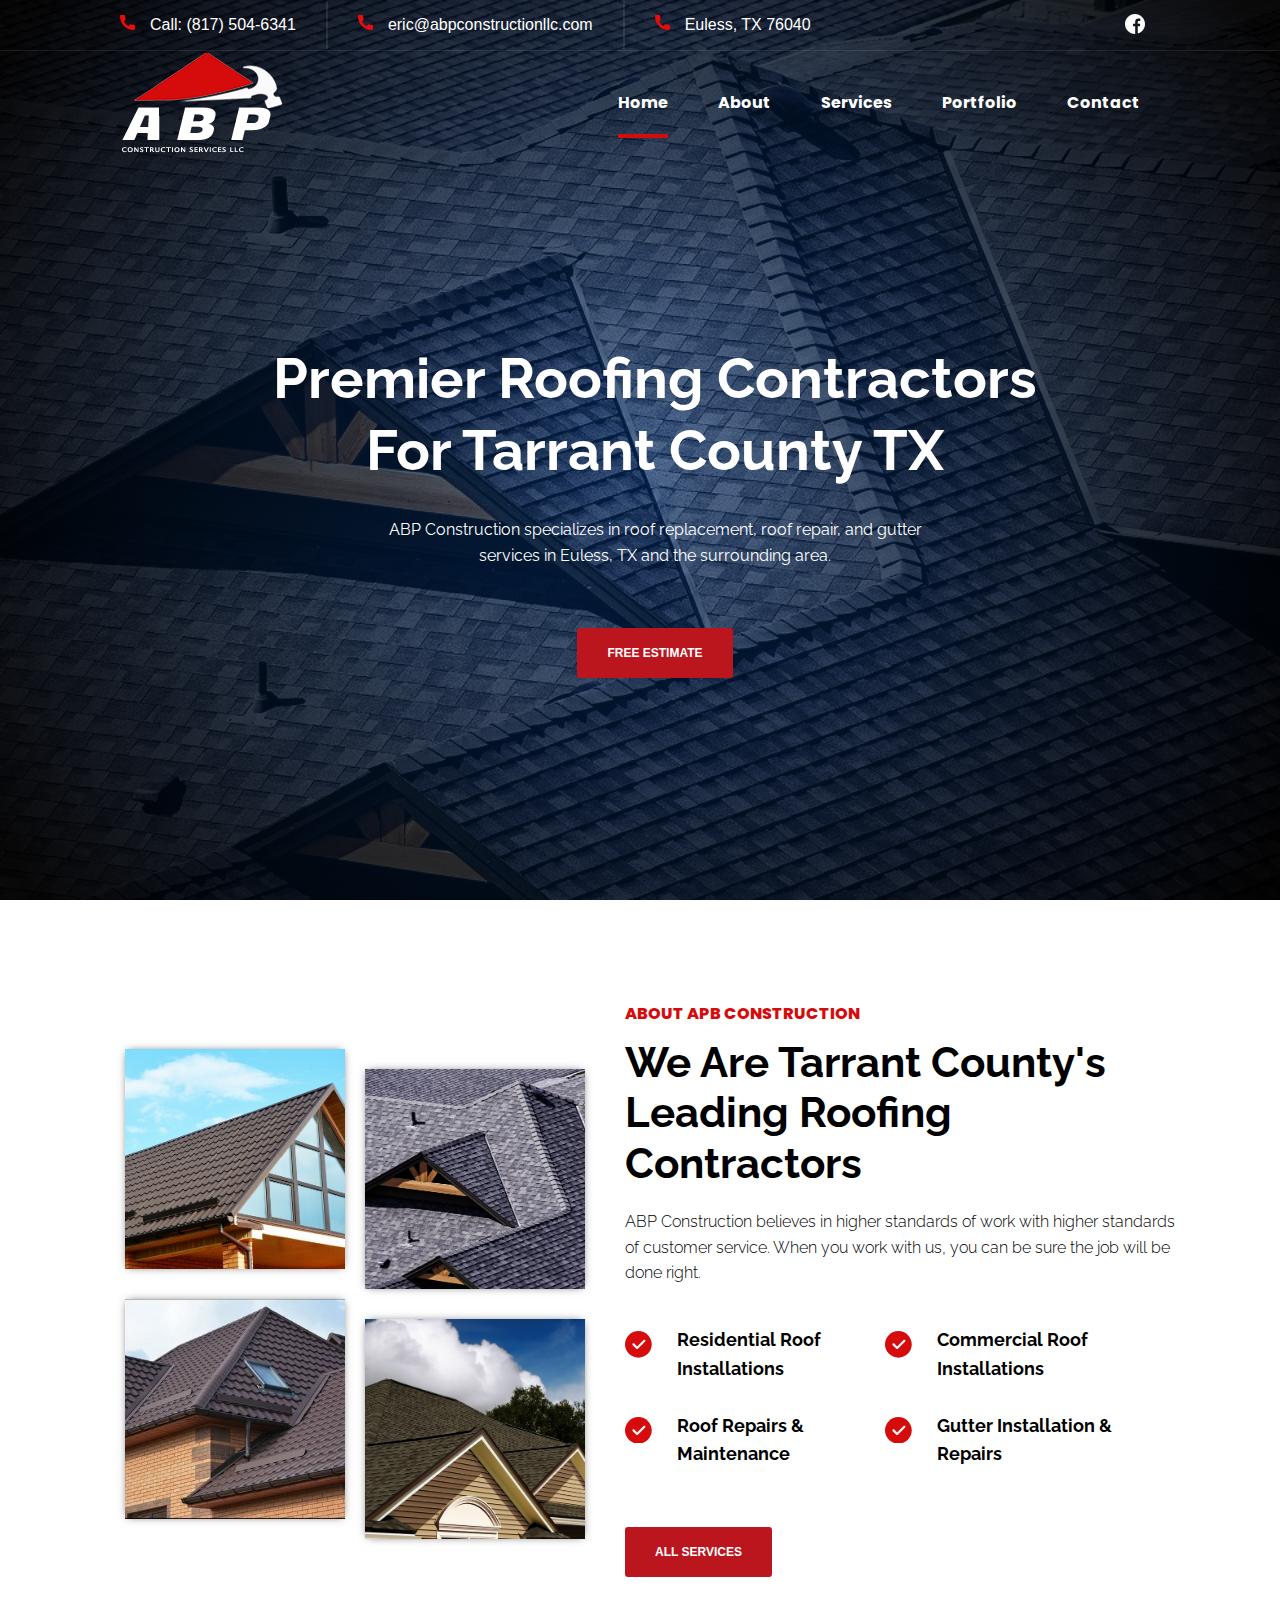
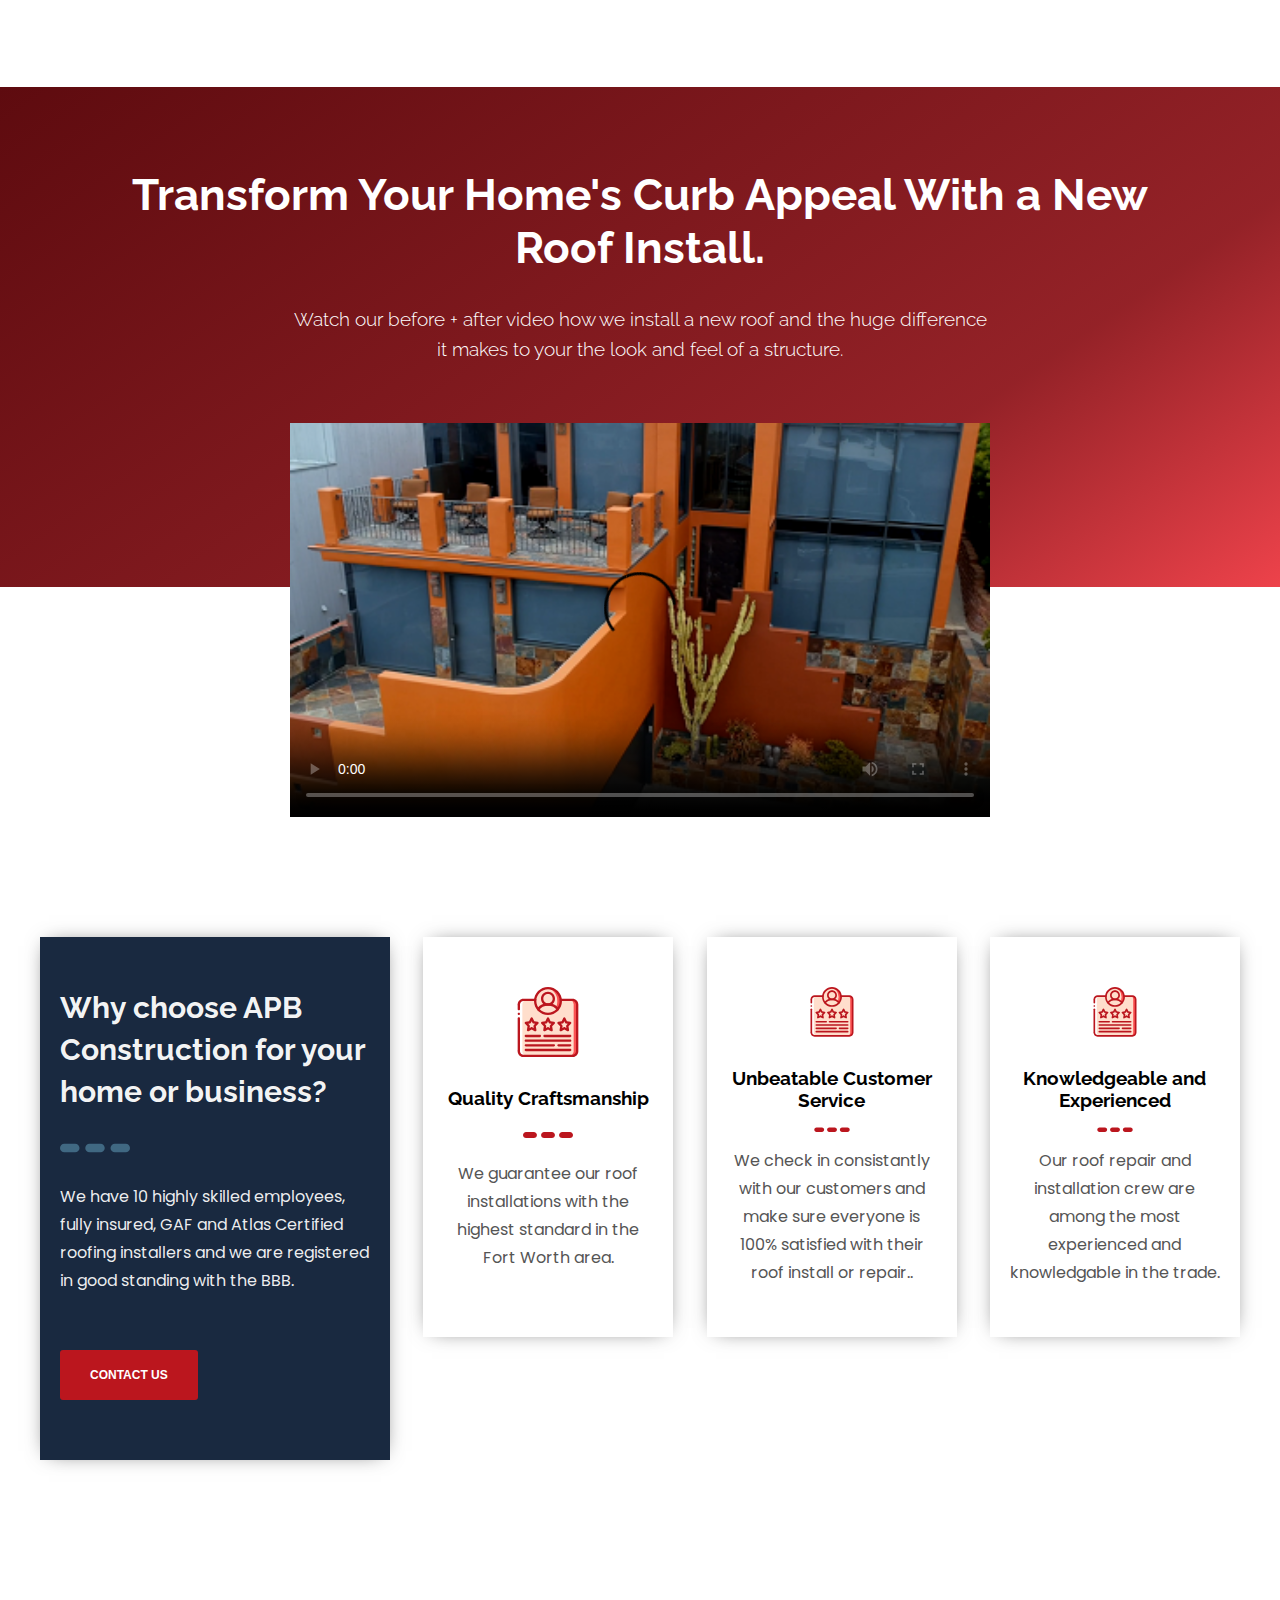
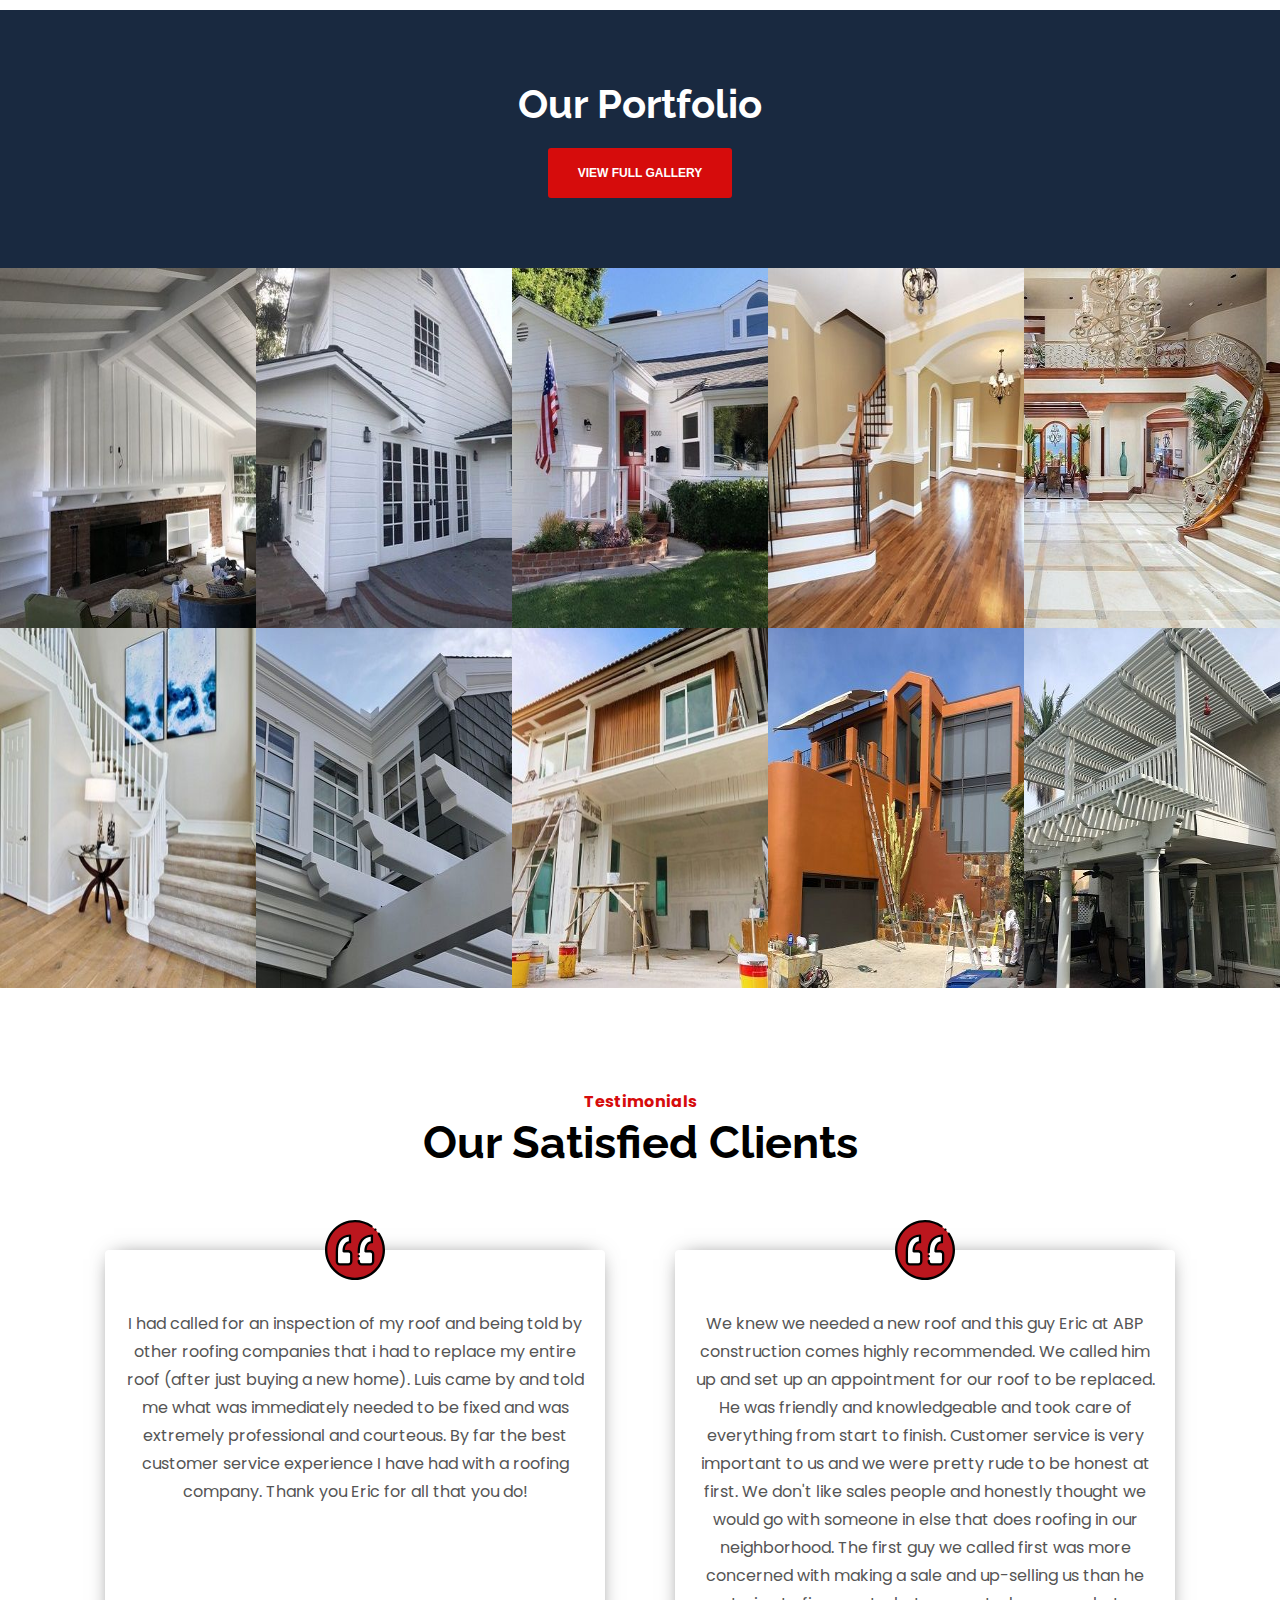
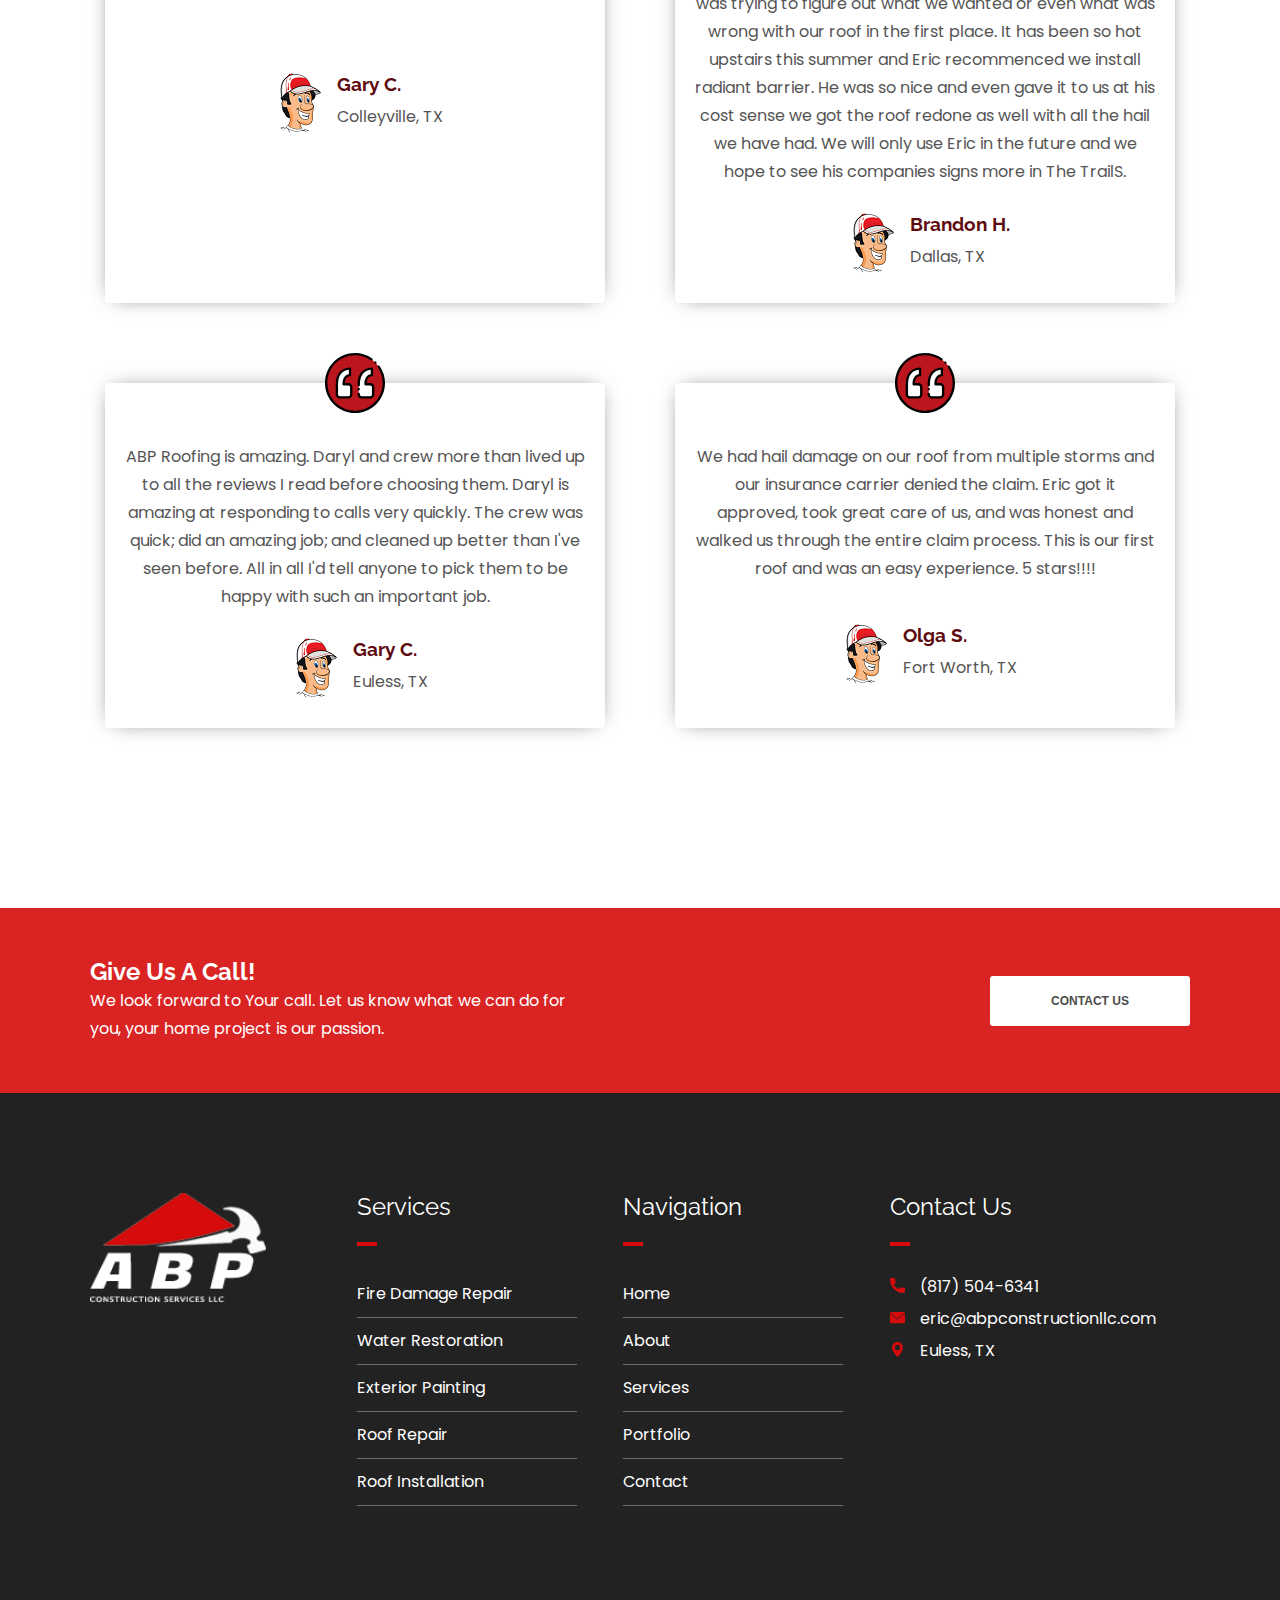
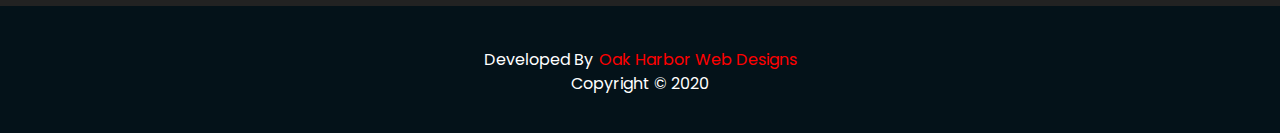
==== commit b1e61080: "removed text" ====
--- a/index.html
+++ b/index.html
@@ -15,9 +15,9 @@
     <meta charset="UTF-8">
     <meta name="viewport" content="width=device-width, initial-scale=1.0">
 
-    <link rel="canonical" href="https://www.colorconceptspainting.net/">
-
-    <meta name="description" content="We are a third generation painting company that has been around since 2003 offering commercial, residential, cabinet, fence, and fascia baord painting.">
+    <link rel="canonical" href="">
+
+    <meta name="description" content="">
     <meta name="keywords" content="">
 
     <!--Social Media Display-->
@@ -44,7 +44,7 @@
 
     <link defer href="https://fonts.googleapis.com/css2?family=Poppins:wght@100;200;300;400;500;600;700;800;900&family=Raleway:wght@100;200;300;400;500;600;700;800;900&display=swap" rel="stylesheet">
 
-    <title>House Painters | ABP Construction | Euless, TX</title>
+    <title>Roof Installation & Repair | ABP Construction | Euless, TX</title>
 </head>
 <body>
 
--- a/css/core-styles.css
+++ b/css/core-styles.css
@@ -1114,7 +1114,7 @@
     }
     
     footer img {
-        height: 80px;
+        height: 110px;
         width: auto;
     }
 
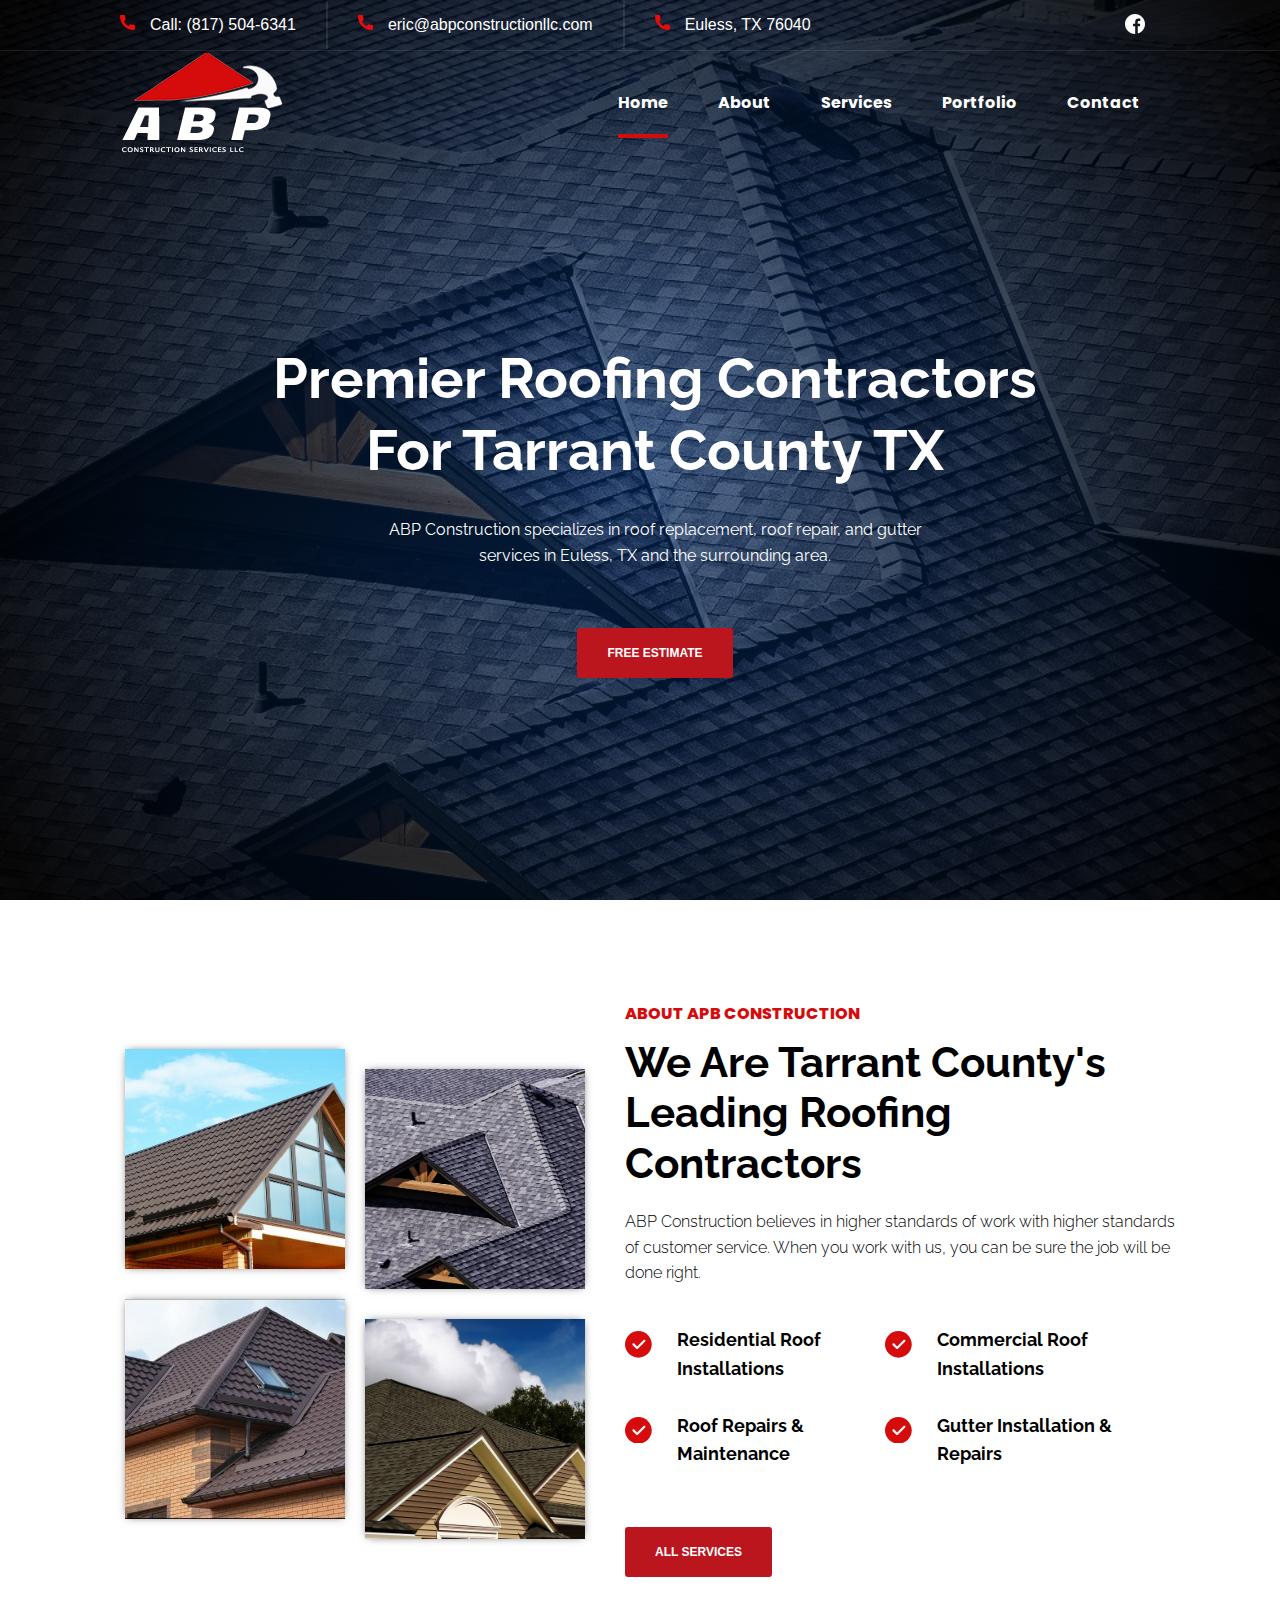
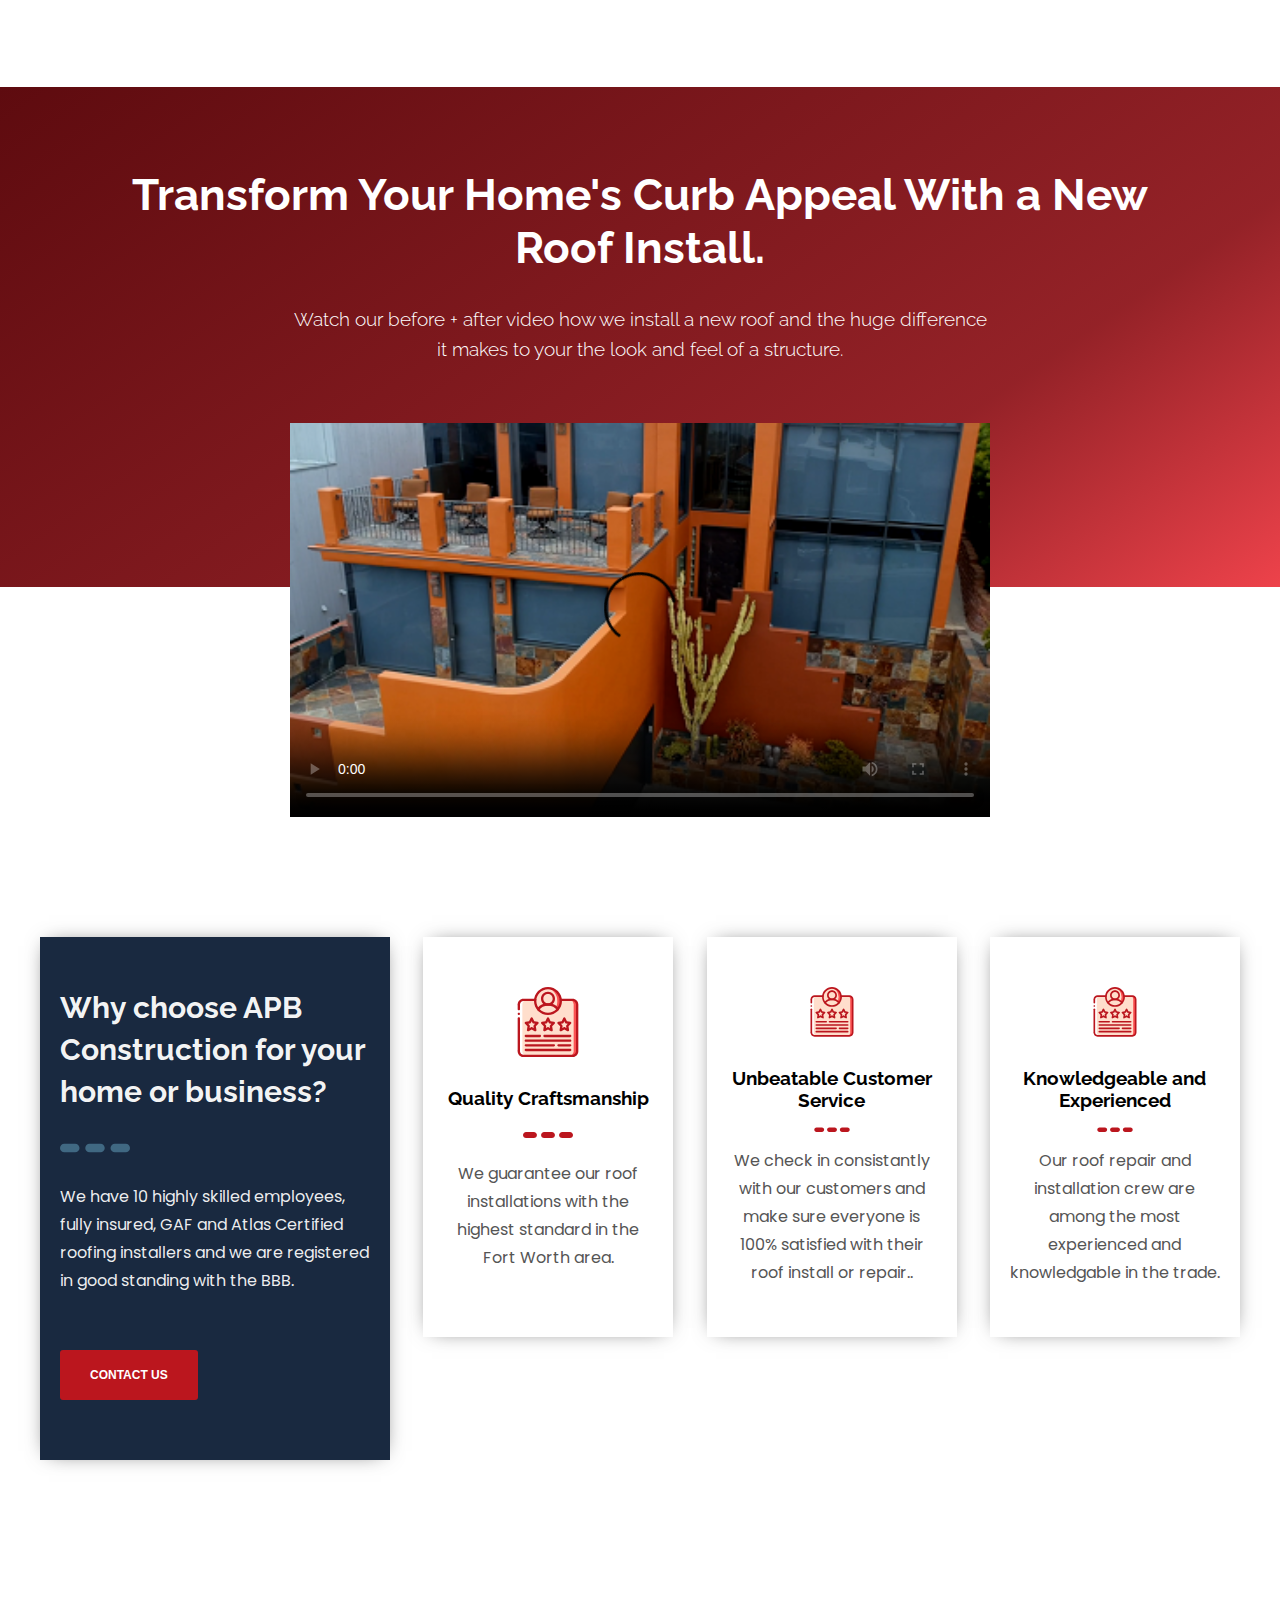
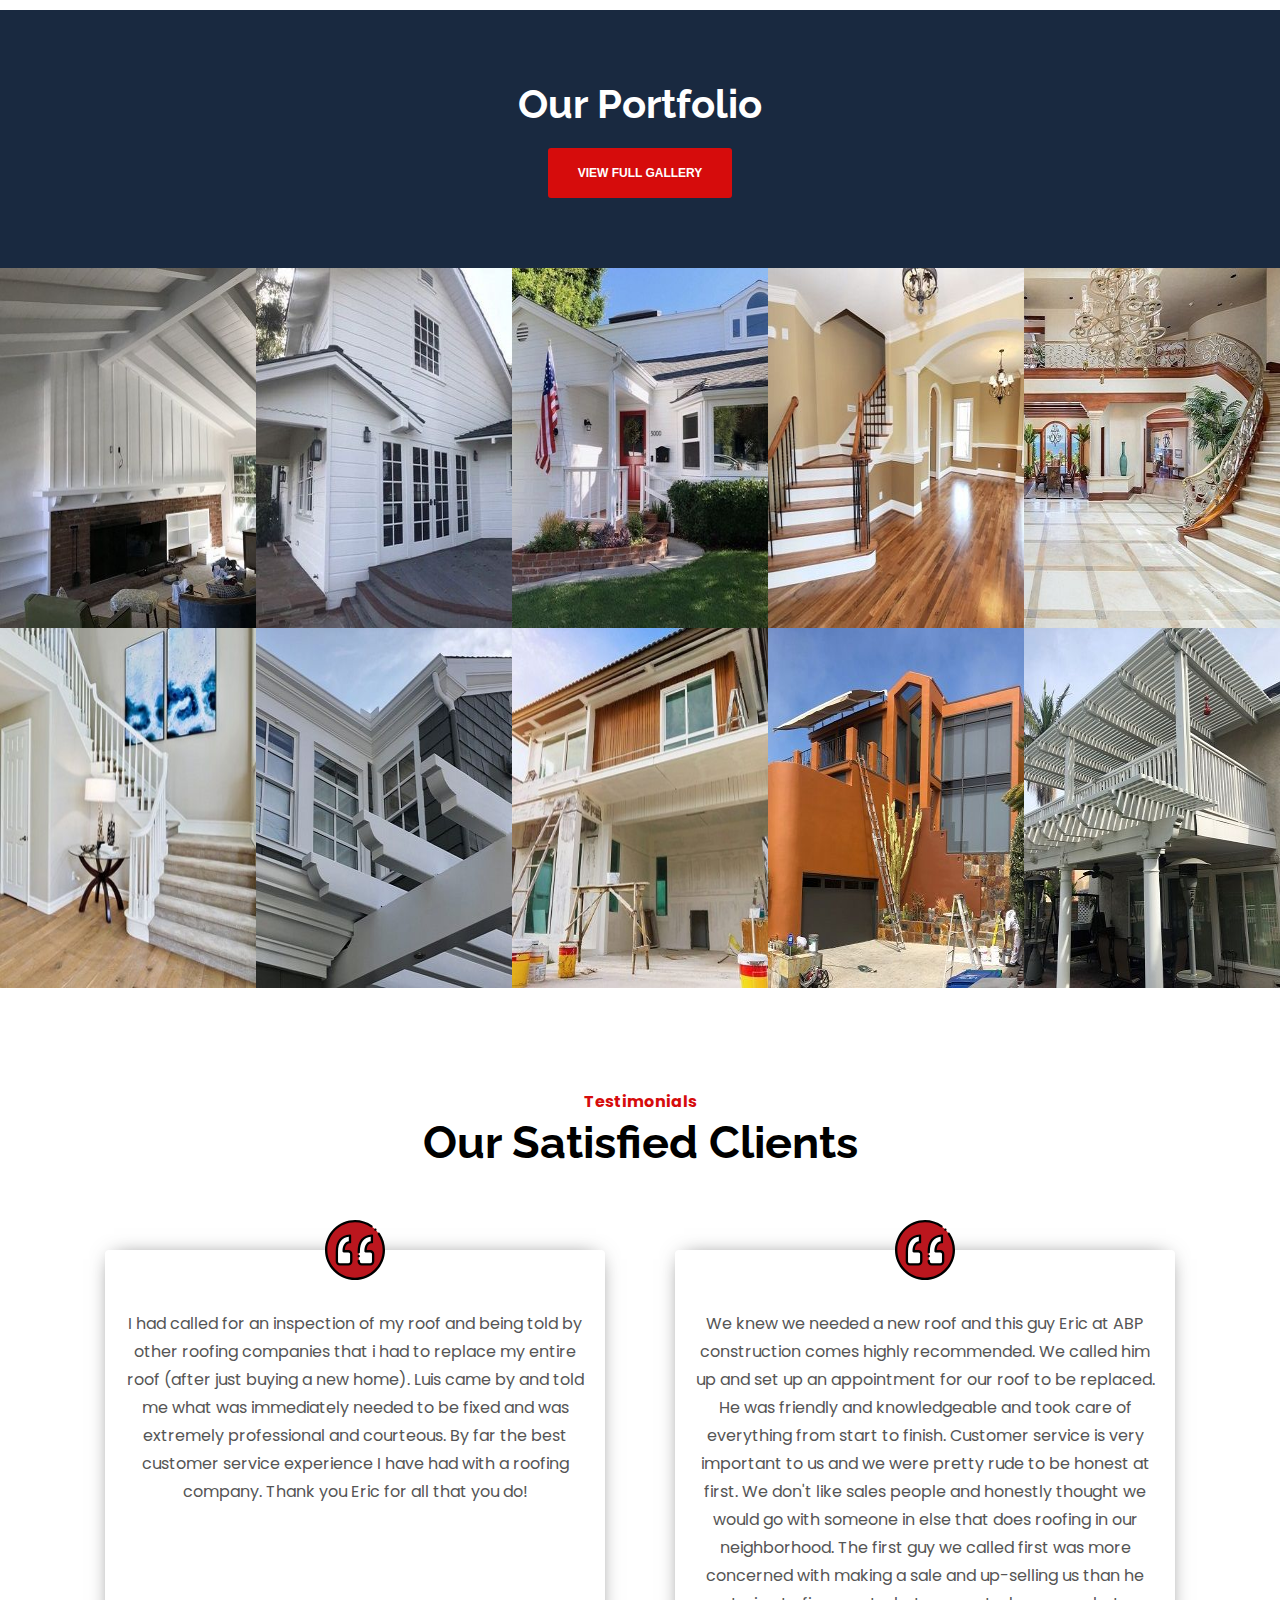
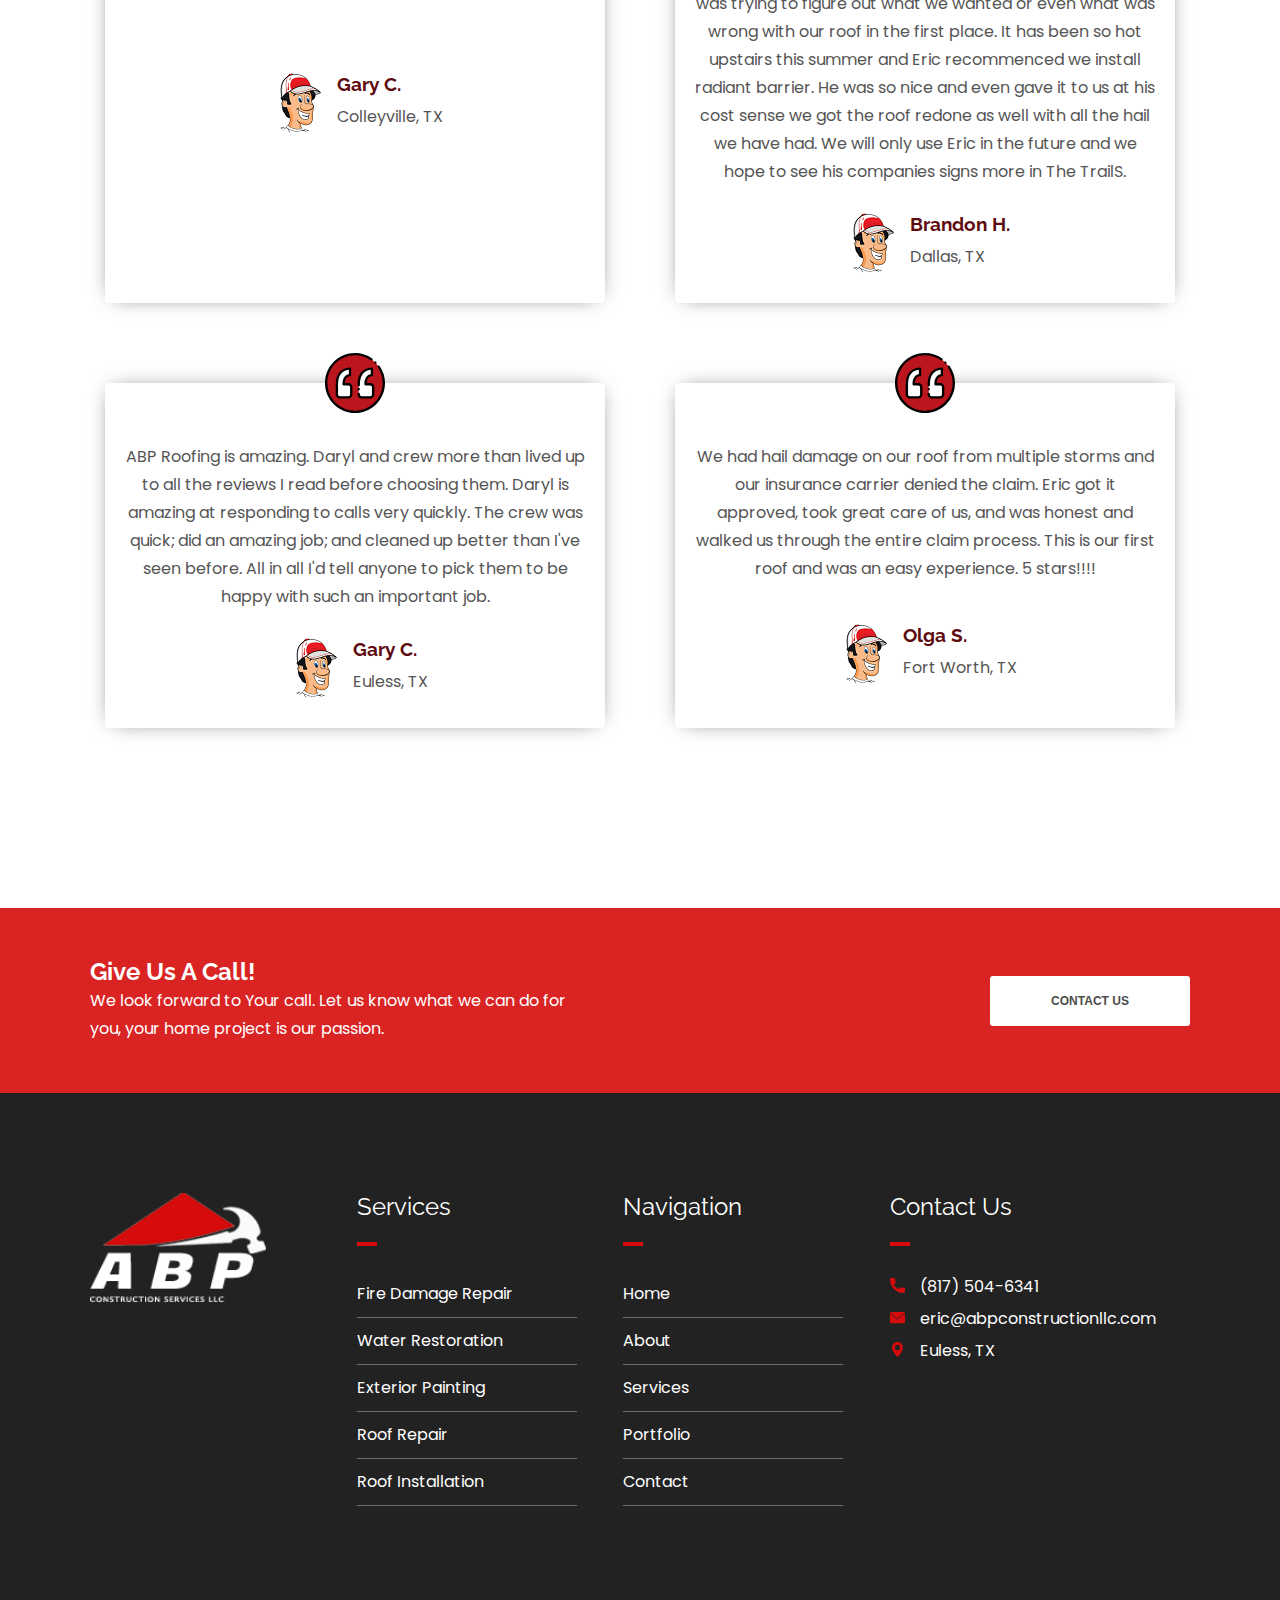
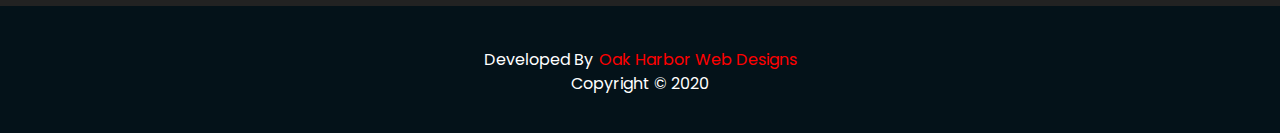
==== commit 8389d979: "removed mobile from facebook link" ====
--- a/index.html
+++ b/index.html
@@ -77,7 +77,7 @@
                     <span>Euless, TX 76040</span>
                 </div>
                 <div class="social">
-                    <a href="https://m.facebook.com/pages/category/Roofing-Service/ABP-Construction-349879499034359/"><svg aria-hidden="true" xmlns="http://www.w3.org/2000/svg" height="512px" viewBox="0 0 512 512" width="512px" class=""><g><path d="m297.277344 508.667969c-2.132813.347656-4.273438.667969-6.421875.960937 2.148437-.292968 4.289062-.613281 6.421875-.960937zm0 0" data-original="#000000" class="active-path" data-old_color="#000000" fill="#FFFFFF"/><path d="m302.398438 507.792969c-1.019532.1875-2.039063.359375-3.058594.535156 1.019531-.175781 2.039062-.347656 3.058594-.535156zm0 0" data-original="#000000" class="active-path" data-old_color="#000000" fill="#FFFFFF"/><path d="m285.136719 510.339844c-2.496094.28125-5.007813.53125-7.527344.742187 2.519531-.210937 5.03125-.460937 7.527344-.742187zm0 0" data-original="#000000" class="active-path" data-old_color="#000000" fill="#FFFFFF"/><path d="m290.054688 509.738281c-1.199219.160157-2.40625.308594-3.609376.449219 1.203126-.140625 2.410157-.289062 3.609376-.449219zm0 0" data-original="#000000" class="active-path" data-old_color="#000000" fill="#FFFFFF"/><path d="m309.367188 506.410156c-.898438.191406-1.800782.382813-2.703126.566406.902344-.183593 1.804688-.375 2.703126-.566406zm0 0" data-original="#000000" class="active-path" data-old_color="#000000" fill="#FFFFFF"/><path d="m326.664062 502.113281c-.726562.207031-1.453124.402344-2.179687.605469.726563-.203125 1.453125-.398438 2.179687-.605469zm0 0" data-original="#000000" class="active-path" data-old_color="#000000" fill="#FFFFFF"/><path d="m321.433594 503.542969c-.789063.207031-1.582032.417969-2.375.617187.792968-.199218 1.585937-.40625 2.375-.617187zm0 0" data-original="#000000" class="active-path" data-old_color="#000000" fill="#FFFFFF"/><path d="m314.589844 505.253906c-.835938.195313-1.679688.378906-2.523438.566406.84375-.1875 1.6875-.371093 2.523438-.566406zm0 0" data-original="#000000" class="active-path" data-old_color="#000000" fill="#FFFFFF"/><path d="m277.527344 511.089844c-1.347656.113281-2.695313.214844-4.046875.304687 1.351562-.089843 2.699219-.191406 4.046875-.304687zm0 0" data-original="#000000" class="active-path" data-old_color="#000000" fill="#FFFFFF"/><path d="m512 256c0-141.363281-114.636719-256-256-256s-256 114.636719-256 256 114.636719 256 256 256c1.503906 0 3-.03125 4.5-.058594v-199.285156h-55v-64.097656h55v-47.167969c0-54.703125 33.394531-84.476563 82.191406-84.476563 23.367188 0 43.453125 1.742188 49.308594 2.519532v57.171875h-33.648438c-26.546874 0-31.6875 12.617187-31.6875 31.128906v40.824219h63.476563l-8.273437 64.097656h-55.203126v189.453125c107.003907-30.675781 185.335938-129.257813 185.335938-246.109375zm0 0" data-original="#000000" class="active-path" data-old_color="#000000" fill="#FFFFFF"/><path d="m272.914062 511.429688c-2.664062.171874-5.339843.308593-8.023437.398437 2.683594-.089844 5.359375-.226563 8.023437-.398437zm0 0" data-original="#000000" class="active-path" data-old_color="#000000" fill="#FFFFFF"/><path d="m264.753906 511.835938c-1.414062.046874-2.832031.082031-4.25.105468 1.417969-.023437 2.835938-.058594 4.25-.105468zm0 0" data-original="#000000" class="active-path" data-old_color="#000000" fill="#FFFFFF"/></g> </svg></a>
+                    <a href="https://facebook.com/pages/category/Roofing-Service/ABP-Construction-349879499034359/"><svg aria-hidden="true" xmlns="http://www.w3.org/2000/svg" height="512px" viewBox="0 0 512 512" width="512px" class=""><g><path d="m297.277344 508.667969c-2.132813.347656-4.273438.667969-6.421875.960937 2.148437-.292968 4.289062-.613281 6.421875-.960937zm0 0" data-original="#000000" class="active-path" data-old_color="#000000" fill="#FFFFFF"/><path d="m302.398438 507.792969c-1.019532.1875-2.039063.359375-3.058594.535156 1.019531-.175781 2.039062-.347656 3.058594-.535156zm0 0" data-original="#000000" class="active-path" data-old_color="#000000" fill="#FFFFFF"/><path d="m285.136719 510.339844c-2.496094.28125-5.007813.53125-7.527344.742187 2.519531-.210937 5.03125-.460937 7.527344-.742187zm0 0" data-original="#000000" class="active-path" data-old_color="#000000" fill="#FFFFFF"/><path d="m290.054688 509.738281c-1.199219.160157-2.40625.308594-3.609376.449219 1.203126-.140625 2.410157-.289062 3.609376-.449219zm0 0" data-original="#000000" class="active-path" data-old_color="#000000" fill="#FFFFFF"/><path d="m309.367188 506.410156c-.898438.191406-1.800782.382813-2.703126.566406.902344-.183593 1.804688-.375 2.703126-.566406zm0 0" data-original="#000000" class="active-path" data-old_color="#000000" fill="#FFFFFF"/><path d="m326.664062 502.113281c-.726562.207031-1.453124.402344-2.179687.605469.726563-.203125 1.453125-.398438 2.179687-.605469zm0 0" data-original="#000000" class="active-path" data-old_color="#000000" fill="#FFFFFF"/><path d="m321.433594 503.542969c-.789063.207031-1.582032.417969-2.375.617187.792968-.199218 1.585937-.40625 2.375-.617187zm0 0" data-original="#000000" class="active-path" data-old_color="#000000" fill="#FFFFFF"/><path d="m314.589844 505.253906c-.835938.195313-1.679688.378906-2.523438.566406.84375-.1875 1.6875-.371093 2.523438-.566406zm0 0" data-original="#000000" class="active-path" data-old_color="#000000" fill="#FFFFFF"/><path d="m277.527344 511.089844c-1.347656.113281-2.695313.214844-4.046875.304687 1.351562-.089843 2.699219-.191406 4.046875-.304687zm0 0" data-original="#000000" class="active-path" data-old_color="#000000" fill="#FFFFFF"/><path d="m512 256c0-141.363281-114.636719-256-256-256s-256 114.636719-256 256 114.636719 256 256 256c1.503906 0 3-.03125 4.5-.058594v-199.285156h-55v-64.097656h55v-47.167969c0-54.703125 33.394531-84.476563 82.191406-84.476563 23.367188 0 43.453125 1.742188 49.308594 2.519532v57.171875h-33.648438c-26.546874 0-31.6875 12.617187-31.6875 31.128906v40.824219h63.476563l-8.273437 64.097656h-55.203126v189.453125c107.003907-30.675781 185.335938-129.257813 185.335938-246.109375zm0 0" data-original="#000000" class="active-path" data-old_color="#000000" fill="#FFFFFF"/><path d="m272.914062 511.429688c-2.664062.171874-5.339843.308593-8.023437.398437 2.683594-.089844 5.359375-.226563 8.023437-.398437zm0 0" data-original="#000000" class="active-path" data-old_color="#000000" fill="#FFFFFF"/><path d="m264.753906 511.835938c-1.414062.046874-2.832031.082031-4.25.105468 1.417969-.023437 2.835938-.058594 4.25-.105468zm0 0" data-original="#000000" class="active-path" data-old_color="#000000" fill="#FFFFFF"/></g> </svg></a>
                 </div>
             </div>
             <div class="line"></div>
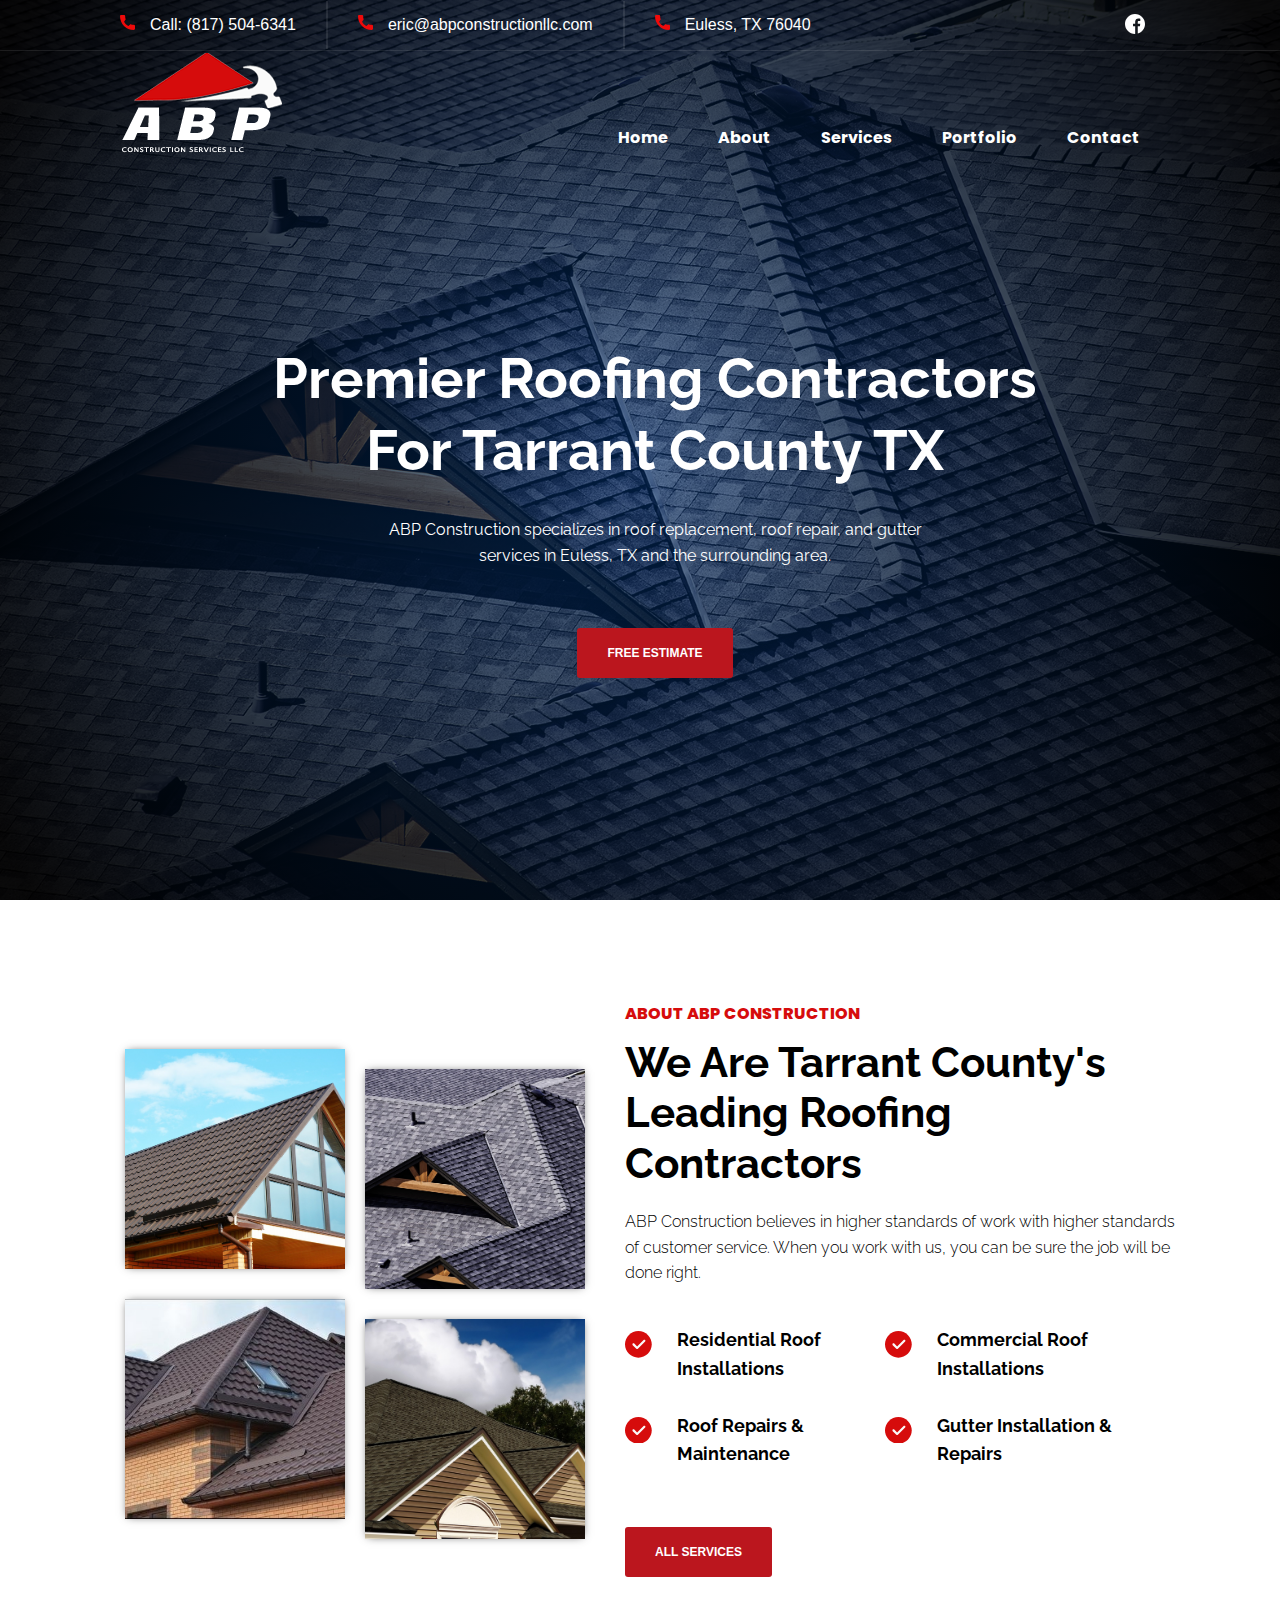
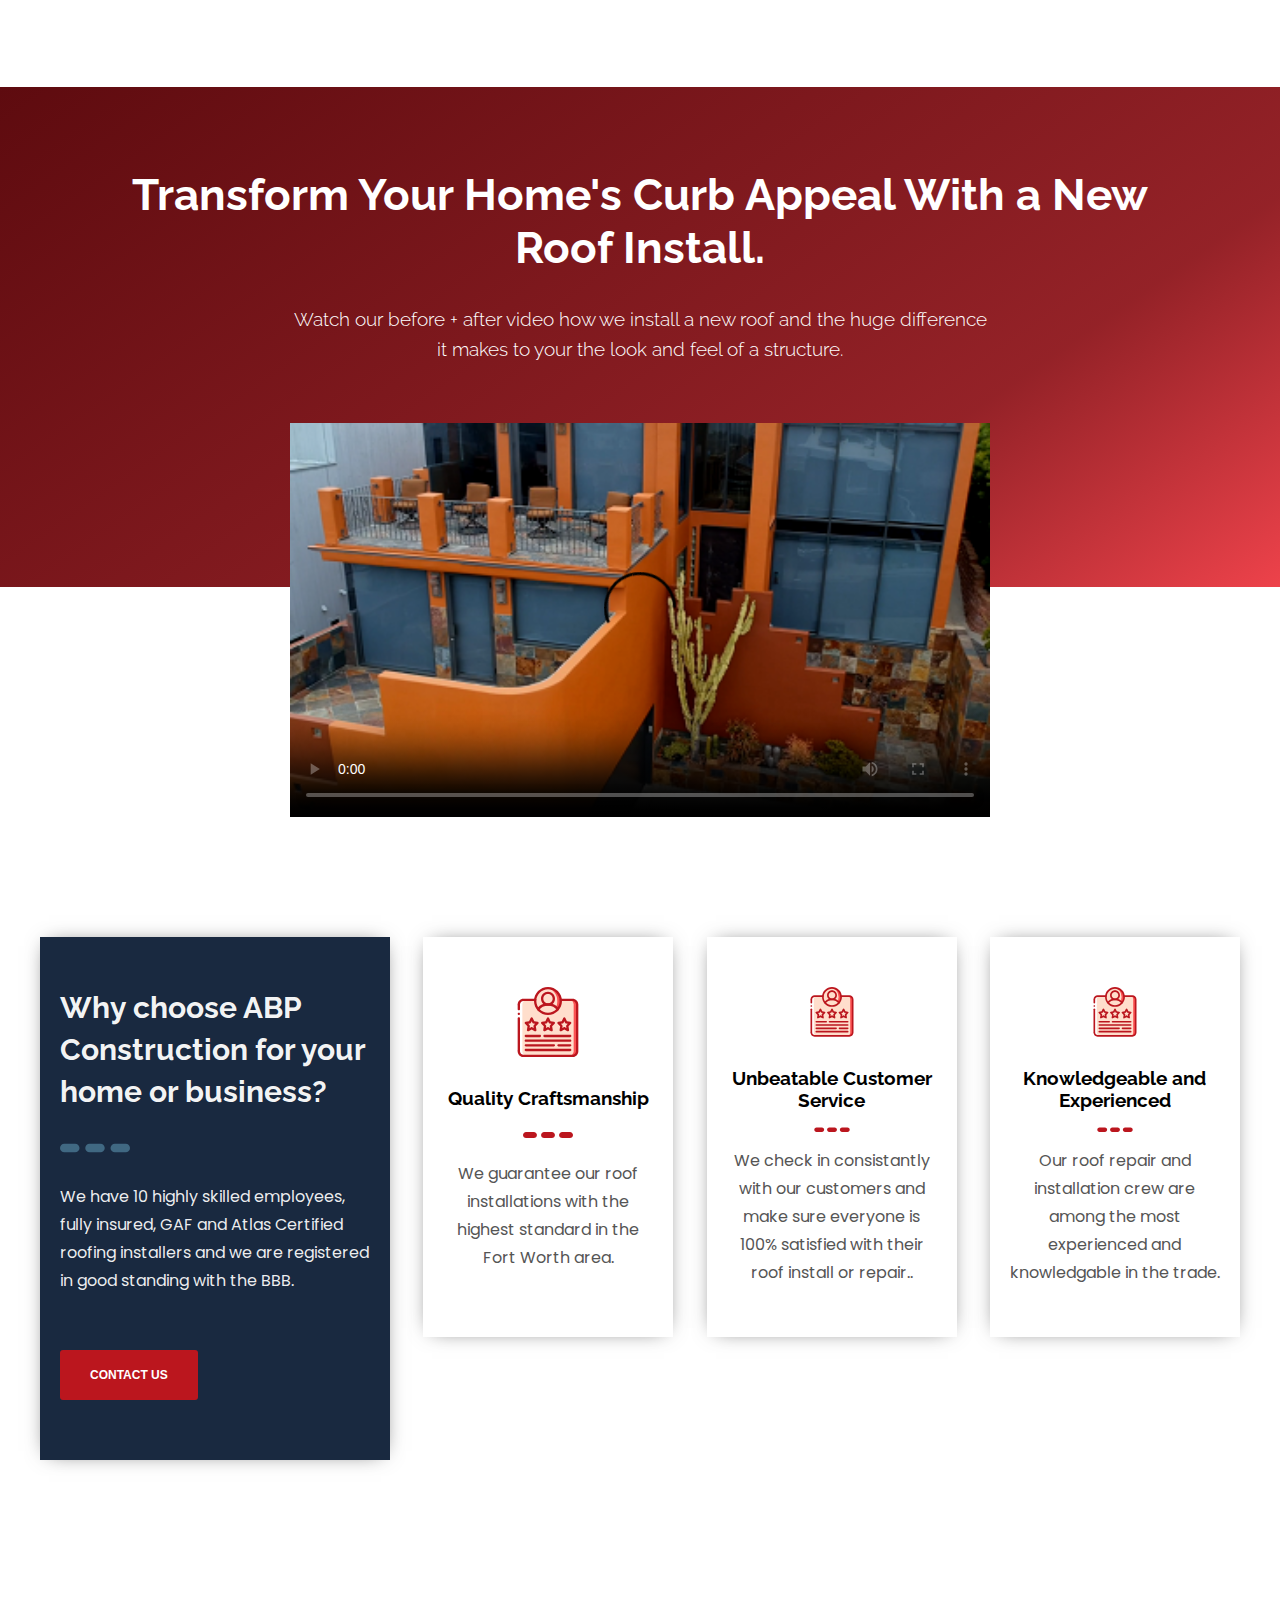
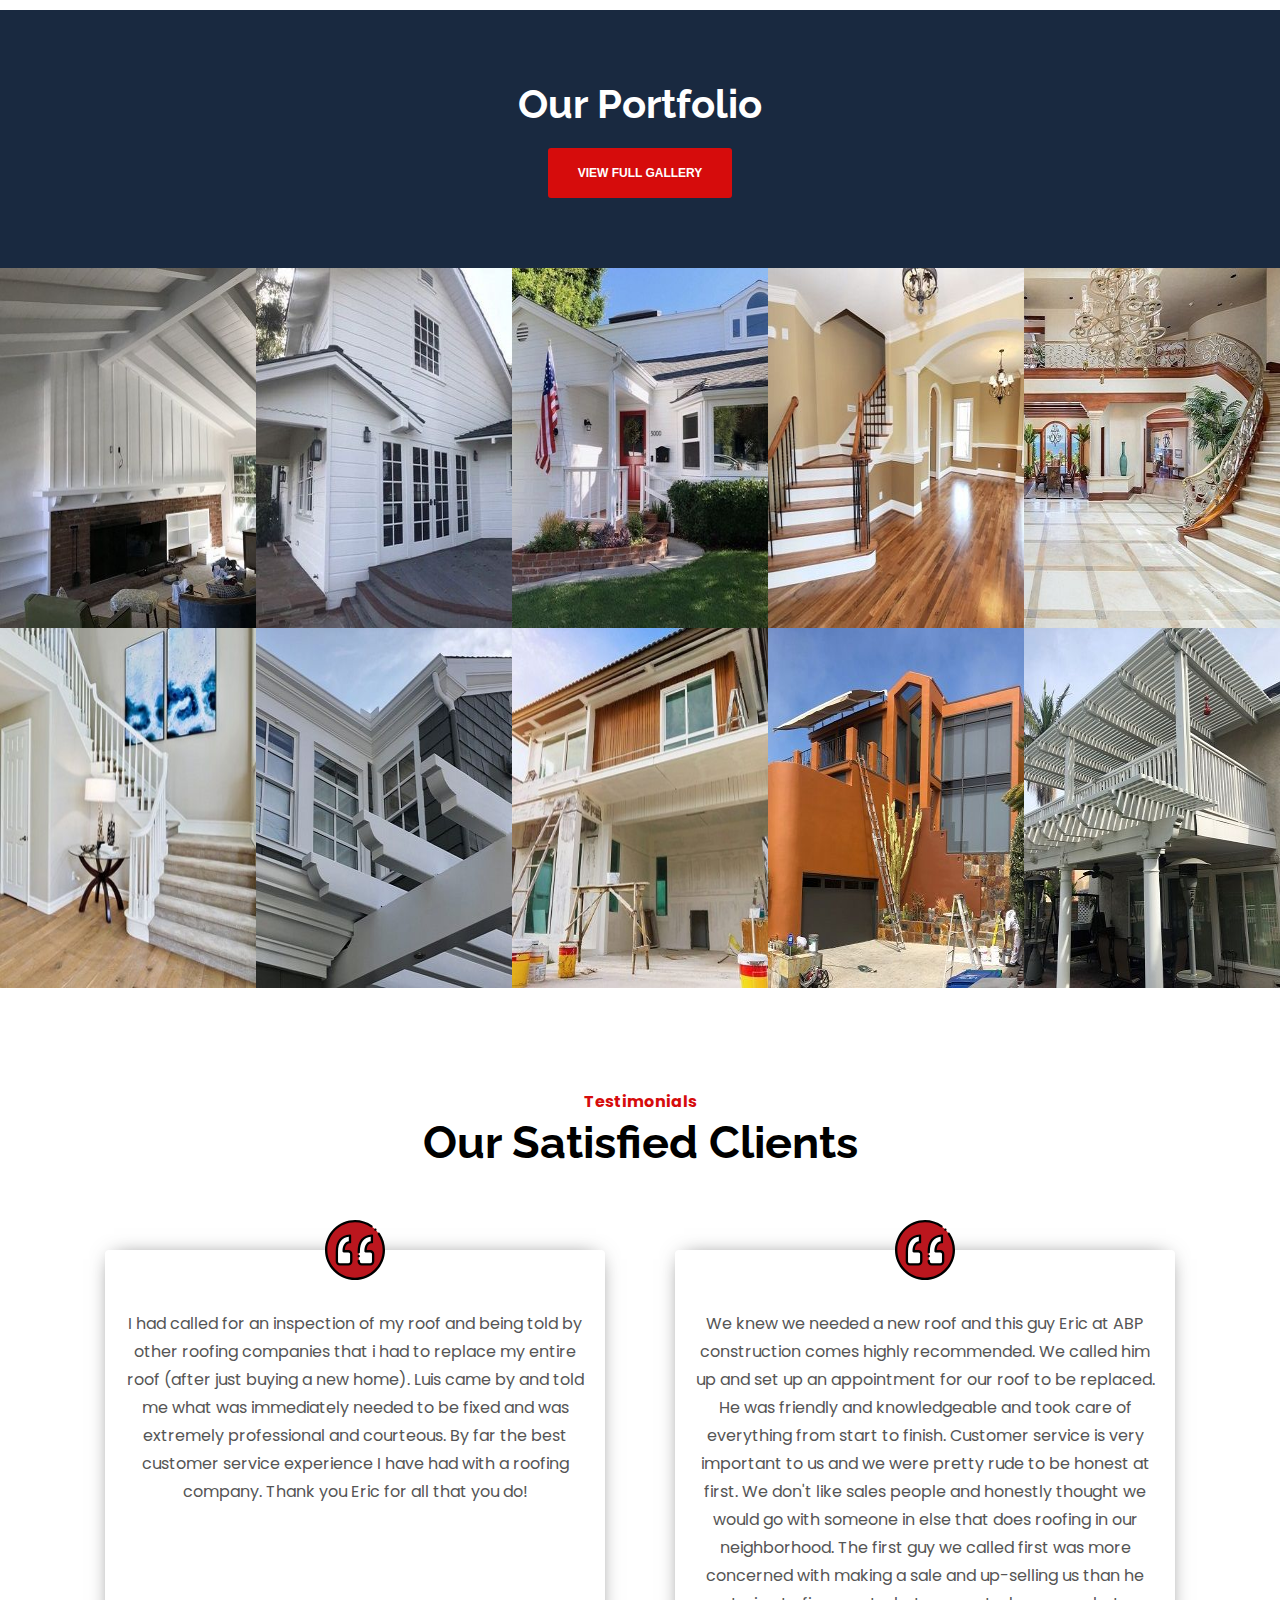
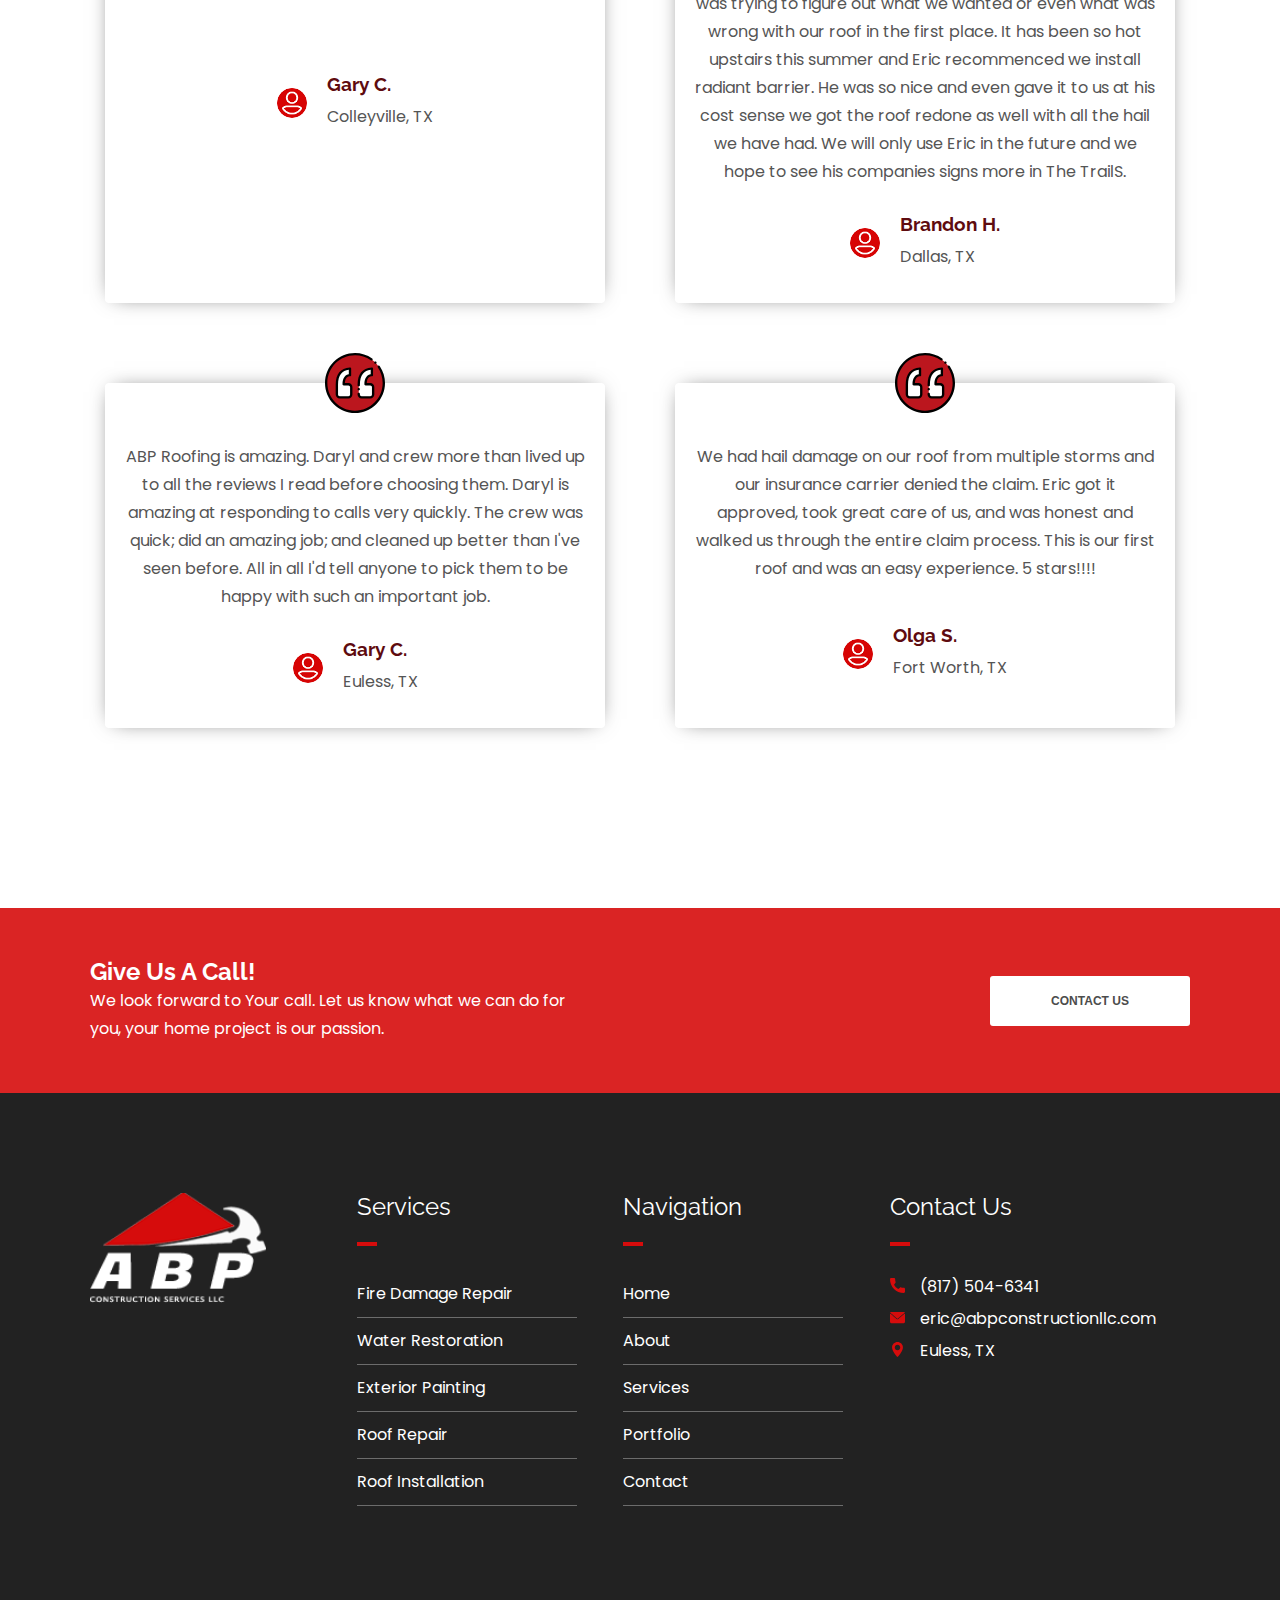
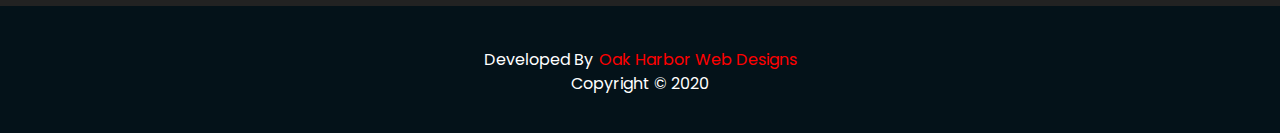
==== commit c0699c79: "- adjusted close button on mobile menu - fixed typos in company name - changed image sizes - switche" ====
--- a/index.html
+++ b/index.html
@@ -133,7 +133,7 @@
                 <img src="/images/roof 2-crop.jpg"  width="360" height="360" alt="black cabinets with black walled kitchen and light brown counters">
             </div>
             <div class="right">
-                <p>ABOUT APB CONSTRUCTION</p>
+                <p>ABOUT ABP CONSTRUCTION</p>
                 <h2>We Are Tarrant County's Leading Roofing Contractors</h2>
                 <h3>ABP Construction believes in higher standards of work with higher standards of customer service. When you work with us, 
                     you can be sure the job will be done right.  
@@ -182,7 +182,7 @@
     <section id="qualities" class="section">
         <div class="container qualities-group">
             <div class="quality-card spotlight">
-                <h2>Why choose APB Construction for your home or business?</h2>
+                <h2>Why choose ABP Construction for your home or business?</h2>
                 <svg aria-hidden="true" class="spotlight-svg" xmlns="http://www.w3.org/2000/svg" xmlns:xlink="http://www.w3.org/1999/xlink" version="1.1"  x="0px" y="0px" width="512px" height="512px" viewBox="0 0 970 970" style="enable-background:new 0 0 970 970;" xml:space="preserve"><g><g>
                     <path d="M760,545h150c33.1,0,60-26.9,60-60s-26.9-60-60-60H760c-33.101,0-60,26.9-60,60S726.899,545,760,545z" data-original="#000000" class="active-path" data-old_color="#000000" fill="var(--secondaryLight)"/>
                     <path d="M560,425H410c-33.101,0-60,26.9-60,60s26.899,60,60,60h150c33.1,0,60-26.9,60-60S593.2,425,560,425z" data-original="#000000" class="active-path" data-old_color="#000000" fill="var(--secondaryLight)"/>
@@ -337,7 +337,7 @@
     <footer>
         <div class="footer-container container">
             <div class="footer-item item-4">
-                <img src="/images/company-logo-desktop.png" alt="APB Construction logo">
+                <img src="/images/company-logo-desktop.png" alt="ABP Construction logo">
             </div>
             <div class="footer-item item-2">
                 <h2>Services</h2>
--- a/css/core-styles.css
+++ b/css/core-styles.css
@@ -350,7 +350,8 @@
 .side-nav ul {
 	margin: 0;
 	text-align: right;
-	list-style: none;
+    list-style: none;
+    margin-top: 70px;
 }
 
 .side-nav ul li {
--- a/css/style.css
+++ b/css/style.css
@@ -721,7 +721,9 @@
 
 .info img {
     border-radius: 50%;
-    margin-right: 10px;
+    margin-right: 20px;
+    width: 30px;
+    height: 30px;
 }
 
 .info h3 {
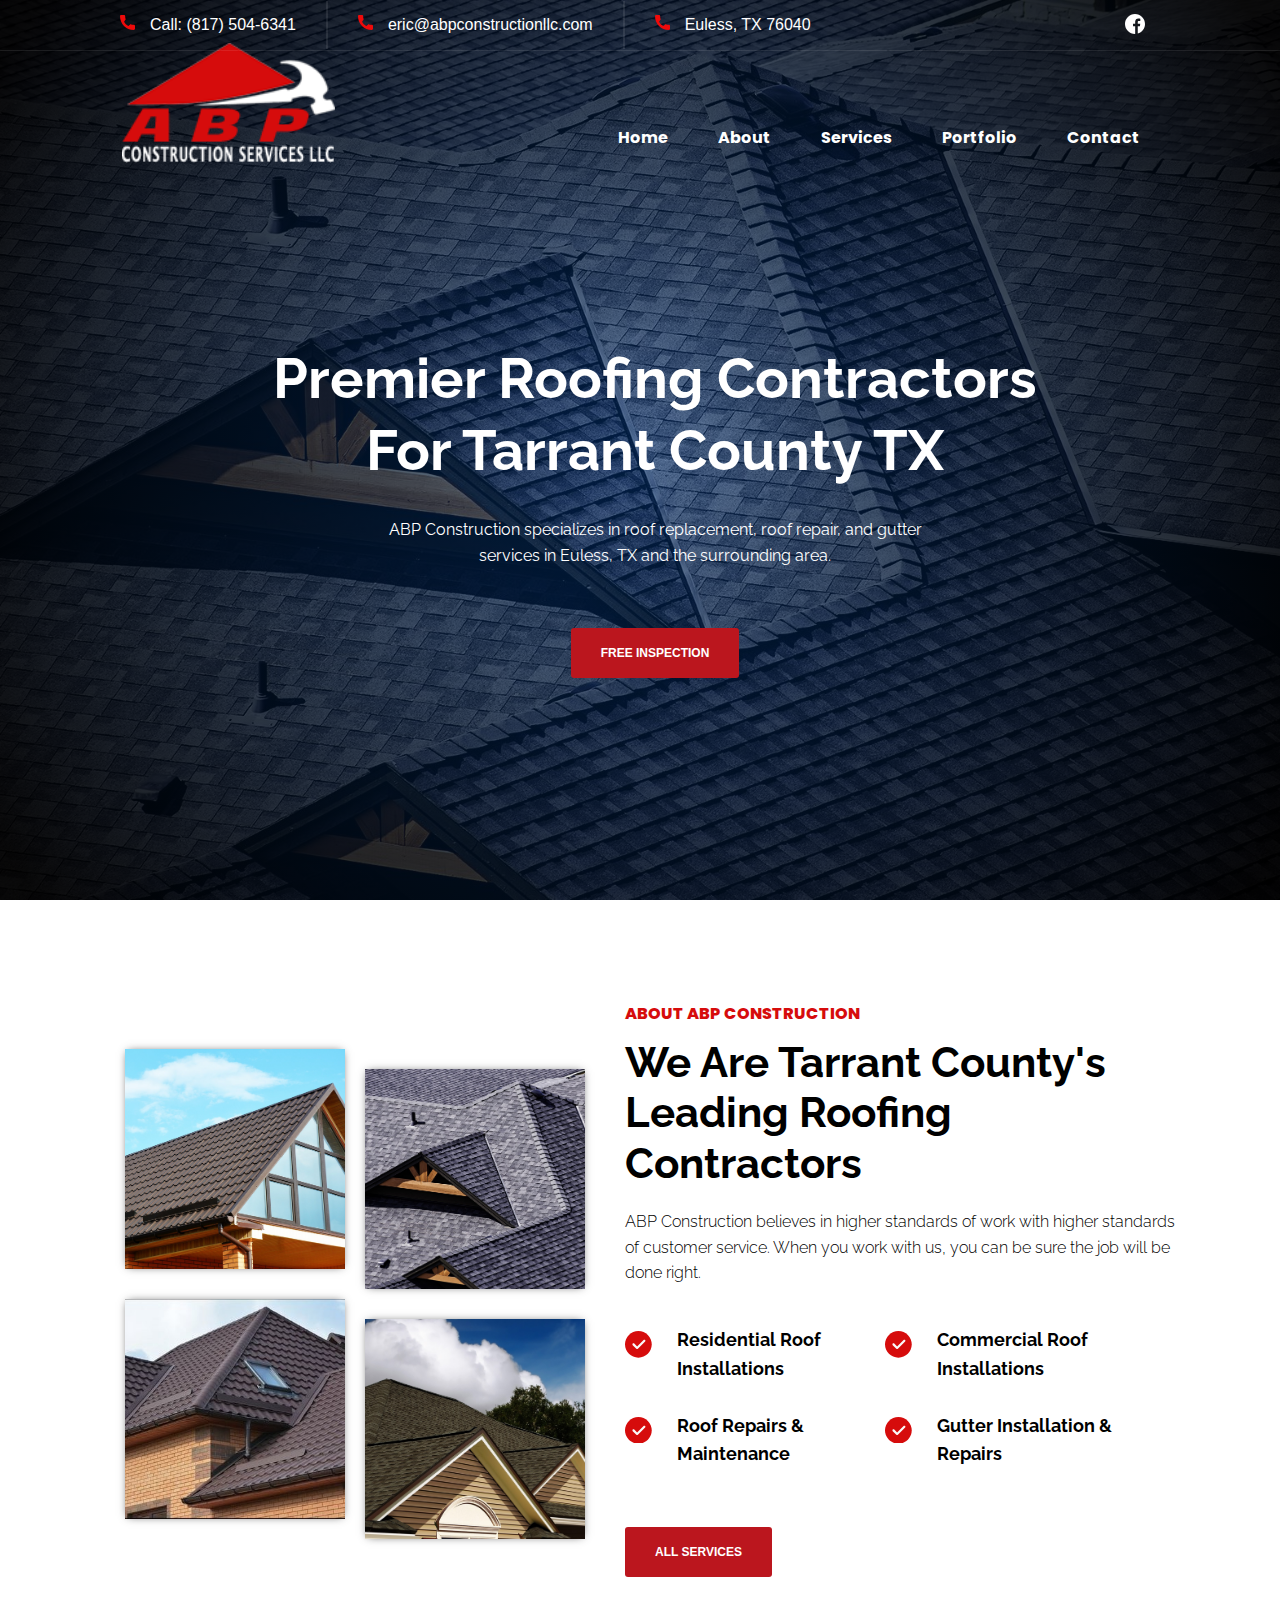
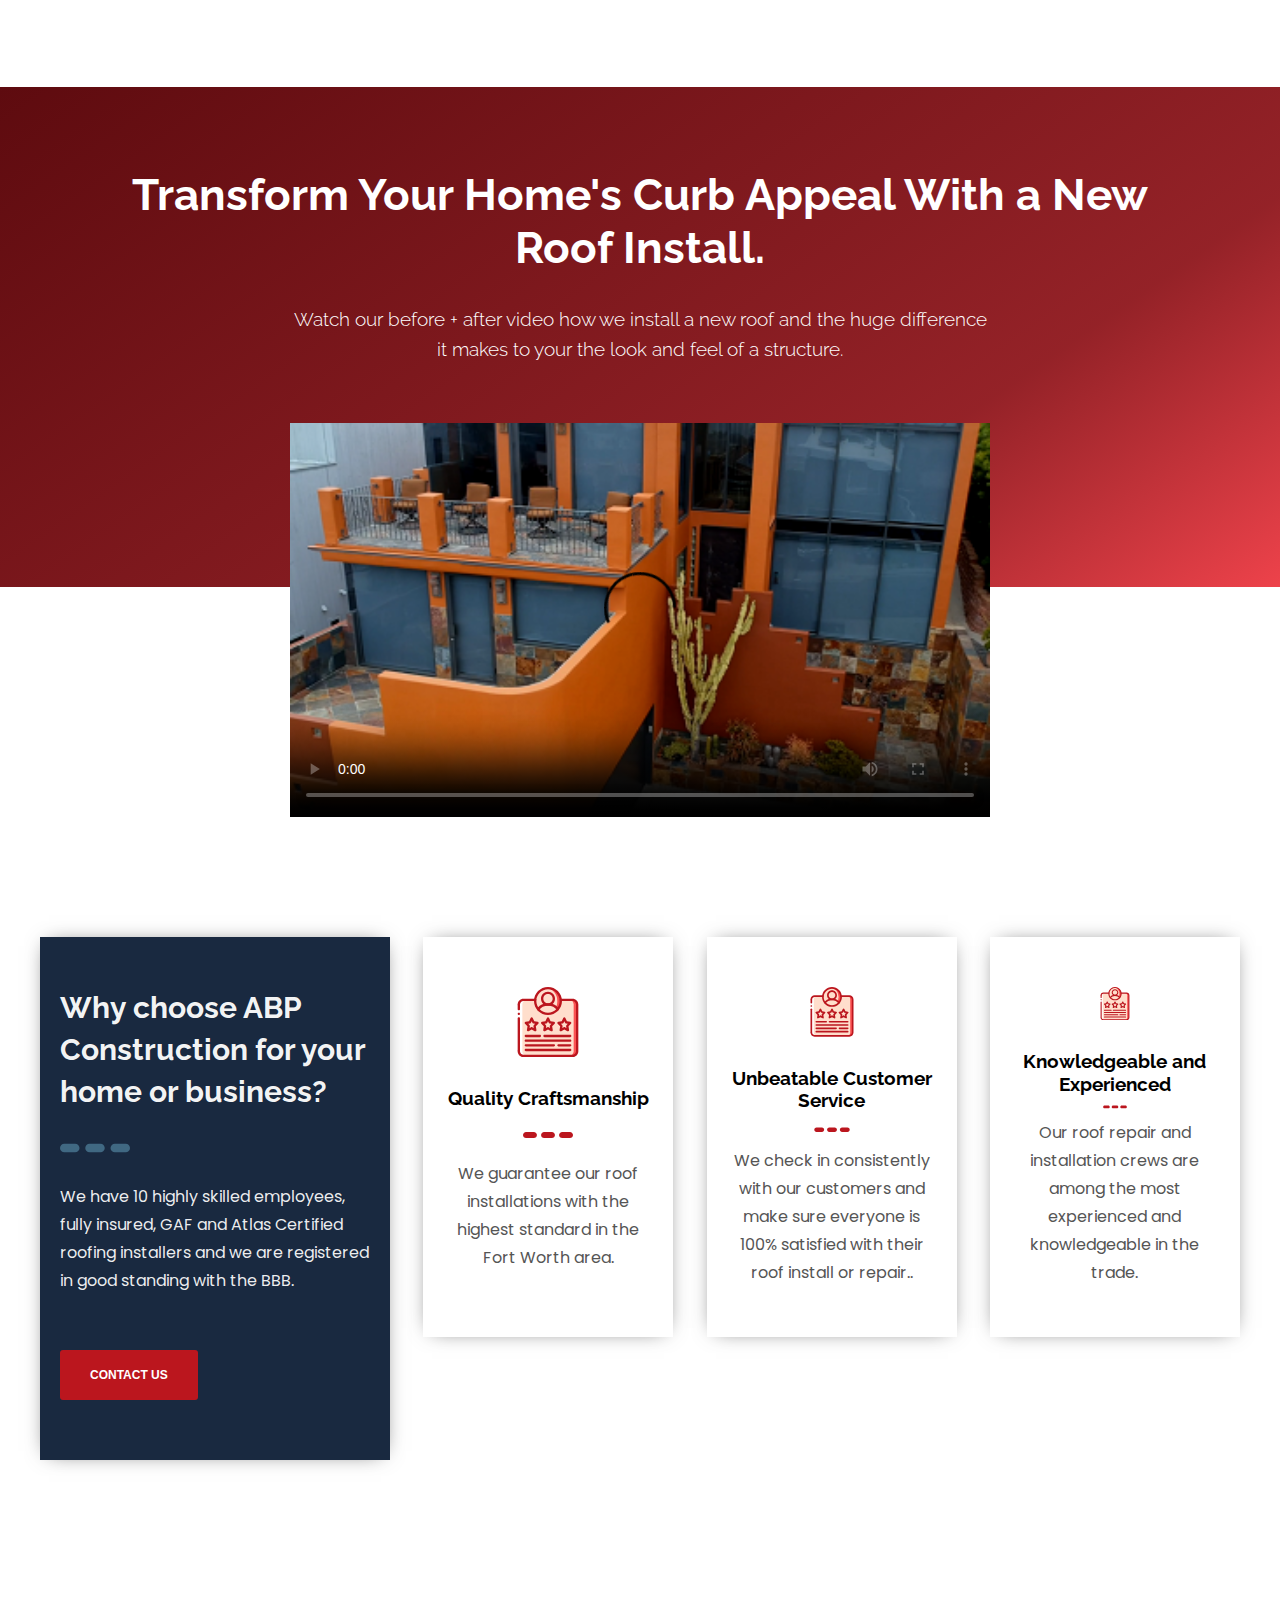
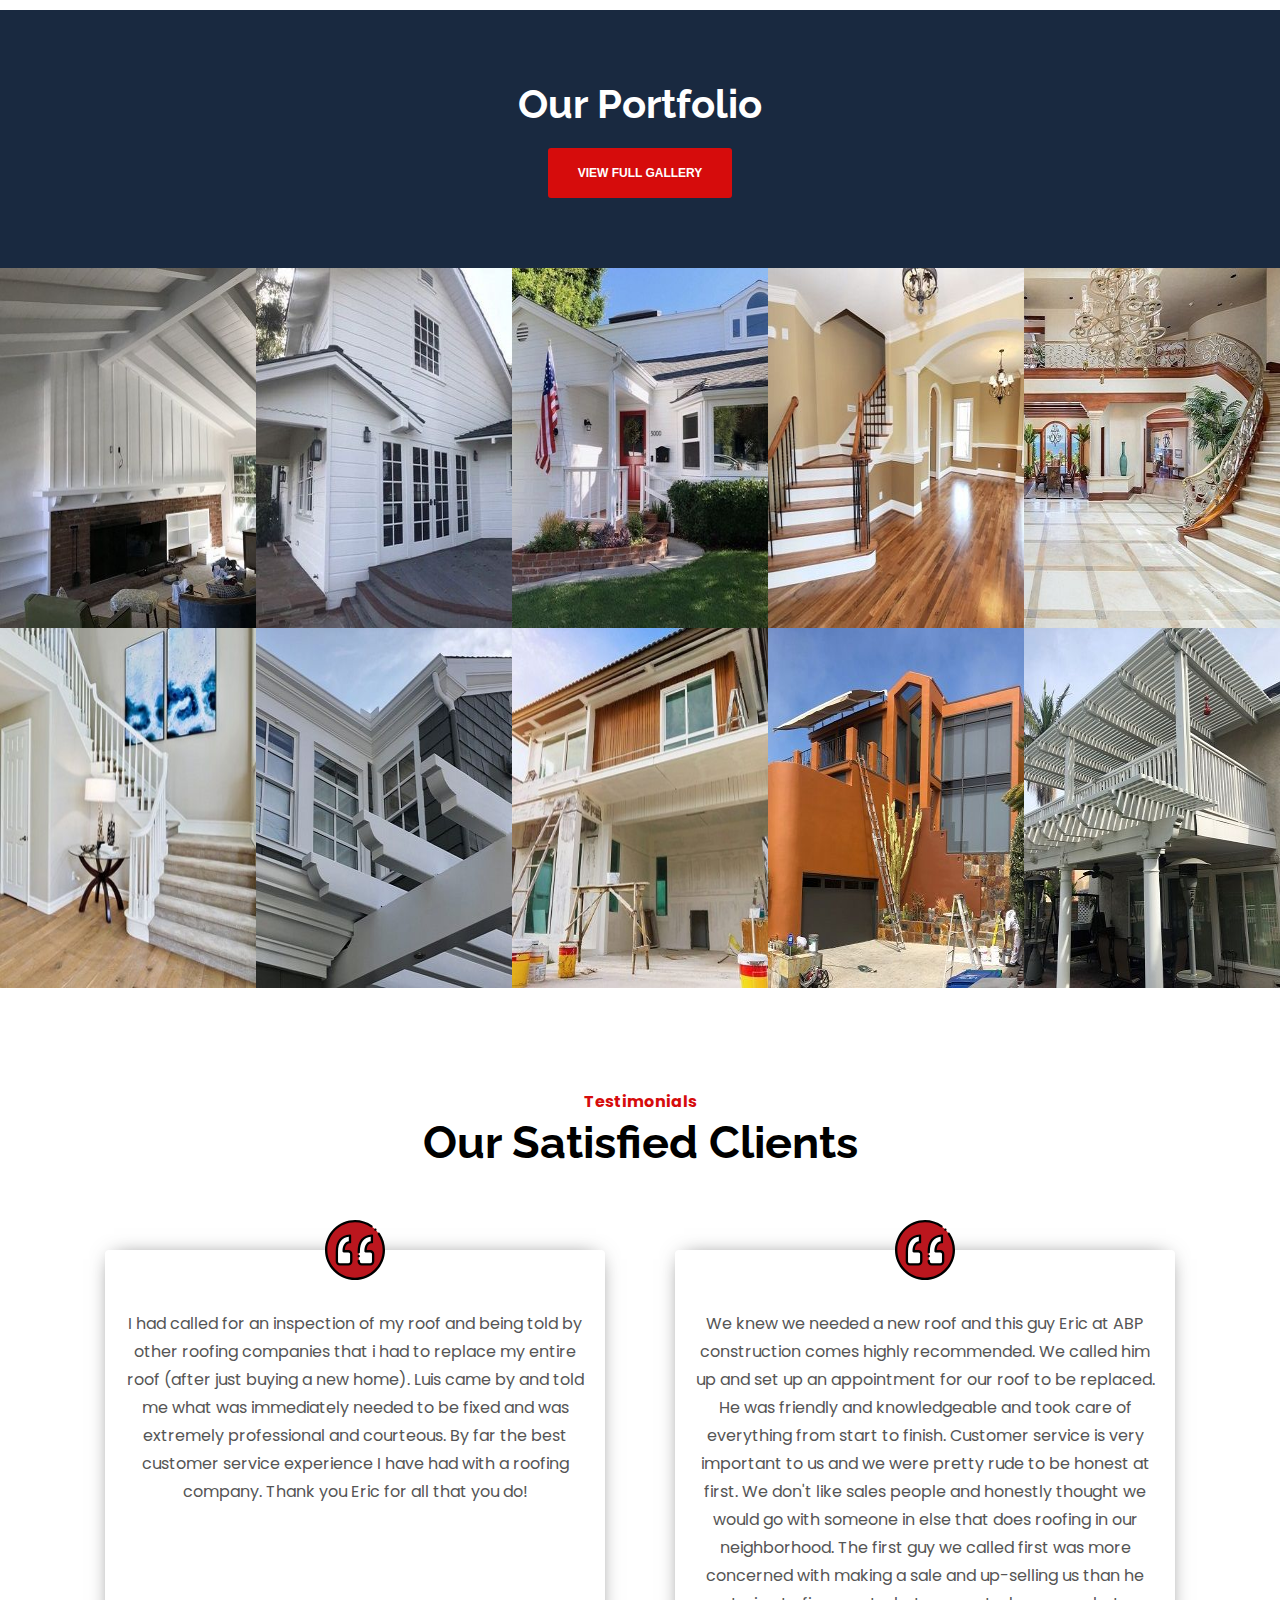
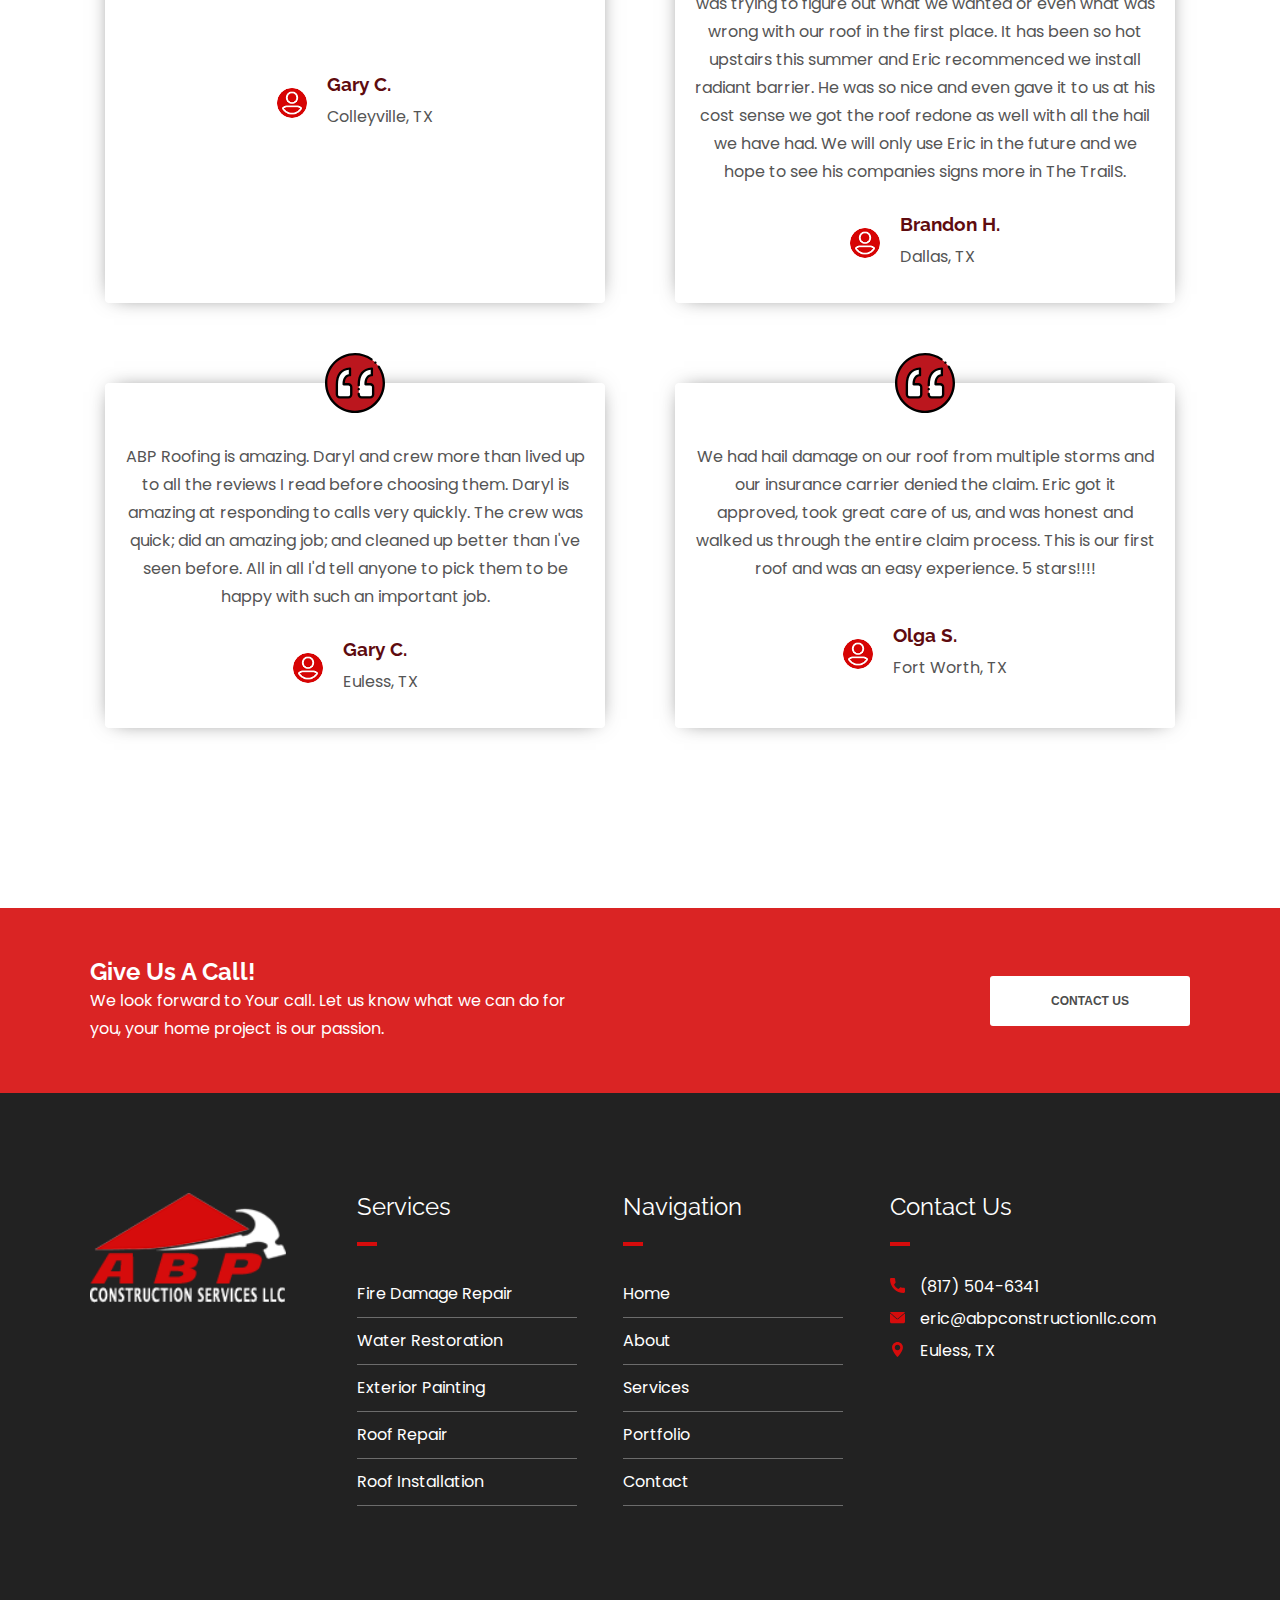
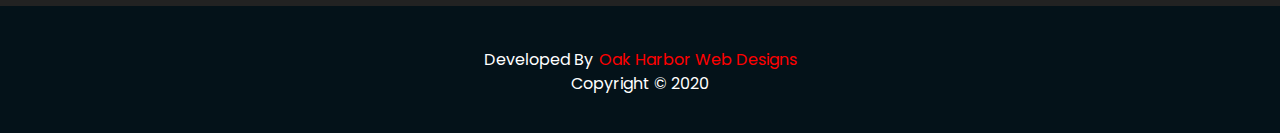
==== commit c980c68b: "client edits 6-22" ====
--- a/index.html
+++ b/index.html
@@ -114,7 +114,7 @@
                     the surrounding area.  </h2>
 
                 <button class="button-solid services-button" onclick="location.href='/html/contact.html'" type="button">
-                    FREE ESTIMATE</button>
+                    FREE INSPECTION</button>
                
             </div>
         </div>
@@ -212,7 +212,7 @@
                     <path d="M560,425H410c-33.101,0-60,26.9-60,60s26.899,60,60,60h150c33.1,0,60-26.9,60-60S593.2,425,560,425z" data-original="#000000" class="active-path" data-old_color="#000000" fill="#BB161E"/>
                     <path d="M210,425H60c-33.1,0-60,26.9-60,60s26.9,60,60,60h150c33.1,0,60-26.9,60-60S243.2,425,210,425z" data-original="#000000" class="active-path" data-old_color="#000000" fill="#BB161E"/>
                 </g></g> </svg>
-                <p>We check in consistantly with our customers and make sure everyone is 100% satisfied with their roof install or repair..</p>
+                <p>We check in consistently with our customers and make sure everyone is 100% satisfied with their roof install or repair..</p>
             </div>
             <div class="quality-card">
                 <svg aria-hidden="true" class="icon-svg" xmlns="http://www.w3.org/2000/svg" height="512px" viewBox="0 0 52 60" width="512px" class=""><g><g id="Page-1" fill="none" fill-rule="evenodd"><g id="045---Rating" fill-rule="nonzero" transform="translate(-1)"><rect id="Rectangle-path" fill="#cad9fc" height="48" rx="4" width="50" x="2" y="11" data-original="#CAD9FC" class="" style="fill:#FB5252" data-old_color="#cad9fc"/><rect id="Rectangle-path" fill="#e8edfc" height="48" rx="4" width="47" x="2" y="11" data-original="#E8EDFC" class="" style="fill:#FFDECC" data-old_color="#e8edfc"/><path id="Shape" d="m27.9052 28.9286.4132.88c.1417021.3018675.4245532.513237.7542.5636l1.0036.1533c.3705134.05661.6782611.3156596.7972425.6710866.1189813.355427.0292164.7475464-.2325425 1.0158134l-.7884.8081c-.2216705.2271899-.322317.5461268-.2712.8594l.1773 1.0875c.0616038.3779282-.0980135.7578514-.4110482.9783826-.3130347.2205313-.7245162.2429439-1.0596518.0577174l-.8041-.4445c-.3010639-.1664286-.6665361-.1664286-.9676 0l-.8041.4445c-.3351356.1852265-.7466171.1628139-1.0596518-.0577174-.3130347-.2205312-.472652-.6004544-.4110482-.9783826l.1773-1.0875c.051117-.3132732-.0495295-.6322101-.2712-.8594l-.7884-.8081c-.2617589-.268267-.3515238-.6603864-.2325425-1.0158134.1189814-.355427.4267291-.6144766.7972425-.6710866l1.0036-.1533c.3296468-.050363.6124979-.2617325.7542-.5636l.4132-.88c.1647611-.3509334.5175139-.5750142.9052-.5750142s.7404389.2240808.9052.5750142z" fill="#e8edfc" data-original="#E8EDFC" class="" style="fill:#FFDECC" data-old_color="#e8edfc"/><path id="Shape" d="m13.9052 28.9286.4132.88c.1417021.3018675.4245532.513237.7542.5636l1.0036.1533c.3705134.05661.6782611.3156596.7972425.6710866.1189813.355427.0292164.7475464-.2325425 1.0158134l-.7884.8081c-.2216705.2271899-.322317.5461268-.2712.8594l.1773 1.0875c.0616038.3779282-.0980135.7578514-.4110482.9783826-.3130347.2205313-.7245162.2429439-1.0596518.0577174l-.8041-.4445c-.3010639-.1664286-.6665361-.1664286-.9676 0l-.8041.4445c-.3351356.1852265-.7466171.1628139-1.0596518-.0577174-.3130347-.2205312-.472652-.6004544-.4110482-.9783826l.1773-1.0875c.051117-.3132732-.0495295-.6322101-.2712-.8594l-.7884-.8081c-.26175887-.268267-.35152379-.6603864-.23254245-1.0158134s.42672902-.6144766.79724245-.6710866l1.0036-.1533c.3296468-.050363.6124979-.2617325.7542-.5636l.4132-.88c.1647611-.3509334.5175139-.5750142.9052-.5750142s.7404389.2240808.9052.5750142z" fill="#e8edfc" data-original="#E8EDFC" class="" style="fill:#FFDECC" data-old_color="#e8edfc"/><path id="Shape" d="m41.9052 28.9286.4132.88c.1417021.3018675.4245532.513237.7542.5636l1.0036.1533c.3705134.05661.6782611.3156596.7972425.6710866.1189813.355427.0292164.7475464-.2325425 1.0158134l-.7884.8081c-.2216705.2271899-.322317.5461268-.2712.8594l.1773 1.0875c.0616038.3779282-.0980135.7578514-.4110482.9783826-.3130347.2205313-.7245162.2429439-1.0596518.0577174l-.8041-.4445c-.3010639-.1664286-.6665361-.1664286-.9676 0l-.8041.4445c-.3351356.1852265-.7466171.1628139-1.0596518-.0577174-.3130347-.2205312-.472652-.6004544-.4110482-.9783826l.1773-1.0875c.051117-.3132732-.0495295-.6322101-.2712-.8594l-.7884-.8081c-.2617589-.268267-.3515238-.6603864-.2325425-1.0158134.1189814-.355427.4267291-.6144766.7972425-.6710866l1.0036-.1533c.3296468-.050363.6124979-.2617325.7542-.5636l.4132-.88c.1647611-.3509334.5175139-.5750142.9052-.5750142s.7404389.2240808.9052.5750142z" fill="#e8edfc" data-original="#E8EDFC" class="" style="fill:#FFDECC" data-old_color="#e8edfc"/><path id="Shape" d="m38 12c.001646 2.9178857-1.1567506 5.7167352-3.2200077 7.7799923s-4.8621066 3.2216537-7.7799923 3.2200077c-.5021504.0039108-1.0037921-.0328763-1.5-.11-5.4432442-.745643-9.499933-5.3959222-9.499933-10.89 0-5.49407781 4.0566888-10.144357 9.499933-10.89.4962079-.07712375.9978496-.1139108 1.5-.11 2.9178857-.00164602 5.7167352 1.15675064 7.7799923 3.22000772s3.2216537 4.8621066 3.2200077 7.77999228z" fill="#7facfa" data-original="#7FACFA" class="" style="fill:#FB5252" data-old_color="#7facfa"/><ellipse id="Oval" cx="25.5" cy="12" fill="#a4c2f7" rx="9.5" ry="10.89" data-original="#A4C2F7" class="active-path" style="fill:#FFDECC" data-old_color="#a4c2f7"/><circle id="Oval" cx="27" cy="10" fill="#e8edfc" r="5" data-original="#E8EDFC" class="" style="fill:#FFDECC" data-old_color="#e8edfc"/><path id="Shape" d="m35.43 19.07c-2.0912381 2.4913001-5.1773314 3.9300199-8.43 3.9300199s-6.3387619-1.4387198-8.43-3.9300199c1.37-2.02 3.88-4.07 8.43-4.07s7.06 2.05 8.43 4.07z" fill="#e8edfc" data-original="#E8EDFC" class="" style="fill:#FFDECC" data-old_color="#e8edfc"/><path id="Shape" d="m5 55v-40c-.00029188-1.0609554.42104175-2.0785407 1.17125054-2.8287495.7502088-.7502088 1.76779405-1.1715424 2.82874946-1.1712507l-3 .0000002c-1.06095541-.0002919-2.07854066.4210417-2.82874946 1.1712505-.75020879.7502088-1.17154242 1.7677941-1.17125054 2.8287495v40c-.00029188 1.0609554.42104175 2.0785407 1.17125054 2.8287495.7502088.7502088 1.76779405 1.1715424 2.82874946 1.1712505l3 .0000002c-1.06095541.0002917-2.07854066-.4210419-2.82874946-1.1712507-.75020879-.7502088-1.17154242-1.7677941-1.17125054-2.8287495z" fill="#fff" data-original="#FFF"/><path id="Shape" d="m27 24c-6.627417 0-12-5.372583-12-12s5.372583-12 12-12 12 5.372583 12 12c-.0073848 6.6243557-5.3756443 11.9926152-12 12zm0-22c-5.5228475 0-10 4.4771525-10 10s4.4771525 10 10 10 10-4.4771525 10-10c-.0062823-5.52024317-4.4797568-9.99371766-10-10z" fill="#428dff" data-original="#428DFF" class="" style="fill:#BB161E" data-old_color="#428dff"/><path id="Shape" d="m3 15v13 27h-2v-27-13z" fill="#fff" data-original="#FFF"/><g fill="#428dff"><path id="Shape" d="m2 20c.55162365-.0015928.99840721-.4483764 1-1v-4h-2v4c.00159279.5516236.44837635.9984072 1 1z" data-original="#428DFF" class="" style="fill:#BB161E" data-old_color="#428DFF"/><path id="Shape" d="m1 55h2v-28c0-.5522847-.44771525-1-1-1s-1 .4477153-1 1z" data-original="#428DFF" class="" style="fill:#BB161E" data-old_color="#428DFF"/><path id="Shape" d="m3 23c-.0039589-.2647108-.10750224-.5182135-.29-.71l-.15-.12c-.05575598-.037828-.11628399-.068092-.18-.09-.05666008-.0288933-.11733597-.0491186-.18-.06-.06612874-.0112482-.13295338-.0179306-.2-.02-.26476698.0036835-.51836621.1072663-.71.29-.24271017.233753-.34919273.575294-.28232838.9055634.06686436.3302694.29780924.6034969.61232838.7244366.12022231.051241.24932274.07842.38.08.26603534.0027011.52196165-.1017882.71008674-.2899133s.29261434-.4440514.28991326-.7100867z" data-original="#428DFF" class="" style="fill:#BB161E" data-old_color="#428DFF"/><path id="Shape" d="m2 16c-.55228475 0-1-.4477153-1-1 .00325114-2.760076 2.23992404-4.9967489 5-5h10.05c.5522847 0 1 .4477153 1 1s-.4477153 1-1 1h-10.05c-1.65610033.0018187-2.99818129 1.3438997-3 3 0 .5522847-.44771525 1-1 1z" data-original="#428DFF" class="" style="fill:#BB161E" data-old_color="#428DFF"/><path id="Shape" d="m48 60h-42c-2.76007596-.0032511-4.99674886-2.239924-5-5 0-.5522847.44771525-1 1-1s1 .4477153 1 1c.00181871 1.6561003 1.34389967 2.9981813 3 3h42c1.6561003-.0018187 2.9981813-1.3438997 3-3v-40c-.0018187-1.6561003-1.3438997-2.9981813-3-3h-10.05c-.5522847 0-1-.4477153-1-1s.4477153-1 1-1h10.05c2.760076.0032511 4.9967489 2.239924 5 5v40c-.0032511 2.760076-2.239924 4.9967489-5 5z" data-original="#428DFF" class="" style="fill:#BB161E" data-old_color="#428DFF"/><path id="Shape" d="m27 16c-3.3137085 0-6-2.6862915-6-6s2.6862915-6 6-6 6 2.6862915 6 6c-.0036374 3.3122007-2.6877993 5.9963626-6 6zm0-10c-2.209139 0-4 1.790861-4 4s1.790861 4 4 4 4-1.790861 4-4c-.0023149-2.20817941-1.7918206-3.99768506-4-4z" data-original="#428DFF" class="" style="fill:#BB161E" data-old_color="#428DFF"/><path id="Shape" d="m35.4312 20.07c-.3319322.0005999-.6424806-.1637243-.8287-.4385-1.6342-2.4098-4.1919-3.6315-7.6025-3.6315s-5.9683 1.2217-7.6025 3.6318c-.3101079.4570985-.9320515.5762579-1.38915.26615s-.5762579-.9320515-.26615-1.38915c1.395-2.0567 4.1333-4.5088 9.2578-4.5088s7.8628 2.4521 9.2578 4.5088c.2078162.3062563.2294862.70225.0563293 1.0293543-.1731568.3271043-.5128206.5318213-.8829293.5321457z" data-original="#428DFF" class="" style="fill:#BB161E" data-old_color="#428DFF"/><path id="Shape" d="m30.09 38c-.1693045.0001554-.3358521-.0428668-.4839-.125l-2.6061-1.4404-2.6064 1.44c-.3351356.1852265-.7466171.1628139-1.0596518-.0577174-.3130347-.2205312-.472652-.6004544-.4110482-.9783826l.5087-3.12-2.1474-2.2012c-.2615317-.268315-.3511257-.6603195-.2321205-1.0156075s.4266393-.6142392.7970205-.6708925l2.9273-.4473 1.3183-2.8086c.1647146-.3510492.5175288-.5752272.9053-.5752272s.7405854.224178.9053.5752272l1.3183 2.8086 2.9273.4473c.3703812.0566533.6780153.3156045.7970205.6708925s.0294112.7472925-.2321205 1.0156075l-2.1474 2.2012.5087 3.12c.0473968.2896261-.0348253.5854522-.2248767.8090818-.1900515.2236295-.4687447.3524849-.7622233.3524182zm-3.09-3.708c.169259.0002031.3357183.0432025.4839.125l1.2881.7119-.2588-1.5859c-.051284-.3132489.0493029-.6322319.271-.8594l1.1406-1.169-1.5308-.2346c-.3297569-.0501449-.6127478-.2615252-.7544-.5635l-.6396-1.363-.64 1.3633c-.1416522.3019748-.4246431.5133551-.7544.5635l-1.5308.2343 1.1406 1.169c.2216971.2271681.322284.5461511.271.8594l-.2588 1.5859 1.2881-.7119c.1483003-.0818628.3149055-.1248644.4843-.125z" data-original="#428DFF" class="" style="fill:#BB161E" data-old_color="#428DFF"/><path id="Shape" d="m16.09 38c-.1693045.0001554-.3358521-.0428668-.4839-.125l-2.6061-1.4404-2.6064 1.44c-.3351356.1852265-.74661708.1628139-1.05965179-.0577174-.31303472-.2205312-.47265197-.6004544-.41104821-.9783826l.5087-3.12-2.1474-2.2012c-.26153172-.268315-.35112565-.6603195-.23212049-1.0156075.11900515-.355288.42663933-.6142392.79702049-.6708925l2.9273-.4473 1.3183-2.8086c.1647146-.3510492.5175288-.5752272.9053-.5752272s.7405854.224178.9053.5752272l1.3183 2.8086 2.9273.4473c.3703812.0566533.6780153.3156045.7970205.6708925s.0294112.7472925-.2321205 1.0156075l-2.1474 2.2012.5087 3.12c.0473968.2896261-.0348253.5854522-.2248767.8090818-.1900515.2236295-.4687447.3524849-.7622233.3524182zm-3.09-3.708c.169259.0002031.3357183.0432025.4839.125l1.2881.7119-.2588-1.5859c-.051284-.3132489.0493029-.6322319.271-.8594l1.1406-1.169-1.5308-.2346c-.3297569-.0501449-.6127478-.2615252-.7544-.5635l-.6396-1.363-.64 1.3633c-.1416522.3019748-.4246431.5133551-.7544.5635l-1.5308.2343 1.1406 1.169c.2216971.2271681.322284.5461511.271.8594l-.2588 1.5859 1.2881-.7119c.1483003-.0818628.3149055-.1248644.4843-.125z" data-original="#428DFF" class="" style="fill:#BB161E" data-old_color="#428DFF"/><path id="Shape" d="m37.91 38c-.293344-.0000405-.5718763-.1288799-.7618449-.352403-.1899687-.2235231-.2722128-.5191847-.2249551-.808697l.5087-3.12-2.1474-2.2012c-.2615317-.268315-.3511257-.6603195-.2321205-1.0156075s.4266393-.6142392.7970205-.6708925l2.9273-.4473 1.3183-2.8086c.1647146-.3510492.5175288-.5752272.9053-.5752272s.7405854.224178.9053.5752272l1.3183 2.8086 2.9278.4473c.3702945.0568068.6777795.3158181.7966701.6710787.1188906.3552605.029243.7471753-.2322701 1.0154213l-2.1474 2.2012.5087 3.12c.0618049.378135-.0978844.7583401-.4111619.9789374-.3132774.2205972-.7250586.2427984-1.0602381.0571626l-2.606-1.4404-2.6064 1.44c-.1479218.0822232-.314362.125382-.4836.1254zm.1655-6.4854 1.1406 1.169c.2216971.2271681.322284.5461511.271.8594l-.2588 1.5859 1.2881-.7119c.301243-.1660092.666557-.1660092.9678 0l1.2876.7119-.2583-1.5859c-.051284-.3132489.0493029-.6322319.271-.8594l1.1406-1.169-1.5311-.2346c-.3297569-.0501449-.6127478-.2615252-.7544-.5635l-.6396-1.363-.64 1.3633c-.1416522.3019748-.4246431.5133551-.7544.5635z" data-original="#428DFF" class="" style="fill:#BB161E" data-old_color="#428DFF"/><path id="Shape" d="m20 43h-12c-.55228475 0-1-.4477153-1-1s.44771525-1 1-1h12c.5522847 0 1 .4477153 1 1s-.4477153 1-1 1z" data-original="#428DFF" class="" style="fill:#BB161E" data-old_color="#428DFF"/><path id="Shape" d="m46 43h-22c-.5522847 0-1-.4477153-1-1s.4477153-1 1-1h22c.5522847 0 1 .4477153 1 1s-.4477153 1-1 1z" data-original="#428DFF" class="" style="fill:#BB161E" data-old_color="#428DFF"/><path id="Shape" d="m46 47h-38c-.55228475 0-1-.4477153-1-1s.44771525-1 1-1h38c.5522847 0 1 .4477153 1 1s-.4477153 1-1 1z" data-original="#428DFF" class="" style="fill:#BB161E" data-old_color="#428DFF"/><path id="Shape" d="m32 51h-24c-.55228475 0-1-.4477153-1-1s.44771525-1 1-1h24c.5522847 0 1 .4477153 1 1s-.4477153 1-1 1z" data-original="#428DFF" class="" style="fill:#BB161E" data-old_color="#428DFF"/><path id="Shape" d="m46 51h-10c-.5522847 0-1-.4477153-1-1s.4477153-1 1-1h10c.5522847 0 1 .4477153 1 1s-.4477153 1-1 1z" data-original="#428DFF" class="" style="fill:#BB161E" data-old_color="#428DFF"/><path id="Shape" d="m46 55h-38c-.55228475 0-1-.4477153-1-1s.44771525-1 1-1h38c.5522847 0 1 .4477153 1 1s-.4477153 1-1 1z" data-original="#428DFF" class="" style="fill:#BB161E" data-old_color="#428DFF"/></g></g></g></g> </svg>
@@ -222,7 +222,7 @@
                     <path d="M560,425H410c-33.101,0-60,26.9-60,60s26.899,60,60,60h150c33.1,0,60-26.9,60-60S593.2,425,560,425z" data-original="#000000" class="active-path" data-old_color="#000000" fill="#BB161E"/>
                     <path d="M210,425H60c-33.1,0-60,26.9-60,60s26.9,60,60,60h150c33.1,0,60-26.9,60-60S243.2,425,210,425z" data-original="#000000" class="active-path" data-old_color="#000000" fill="#BB161E"/>
                 </g></g> </svg>
-                <p>Our roof repair and installation crew are among the most experienced and knowledgable in the trade.</p>
+                <p>Our roof repair and installation crews are among the most experienced and knowledgeable in the trade.</p>
             </div>
         </div>
     </section>
--- a/css/core-styles.css
+++ b/css/core-styles.css
@@ -741,7 +741,7 @@
 		position: absolute;
 		left: 2em;
         width: auto;
-        height: 100px;
+        height: 120px;
 	}
 
 	/*navbar */
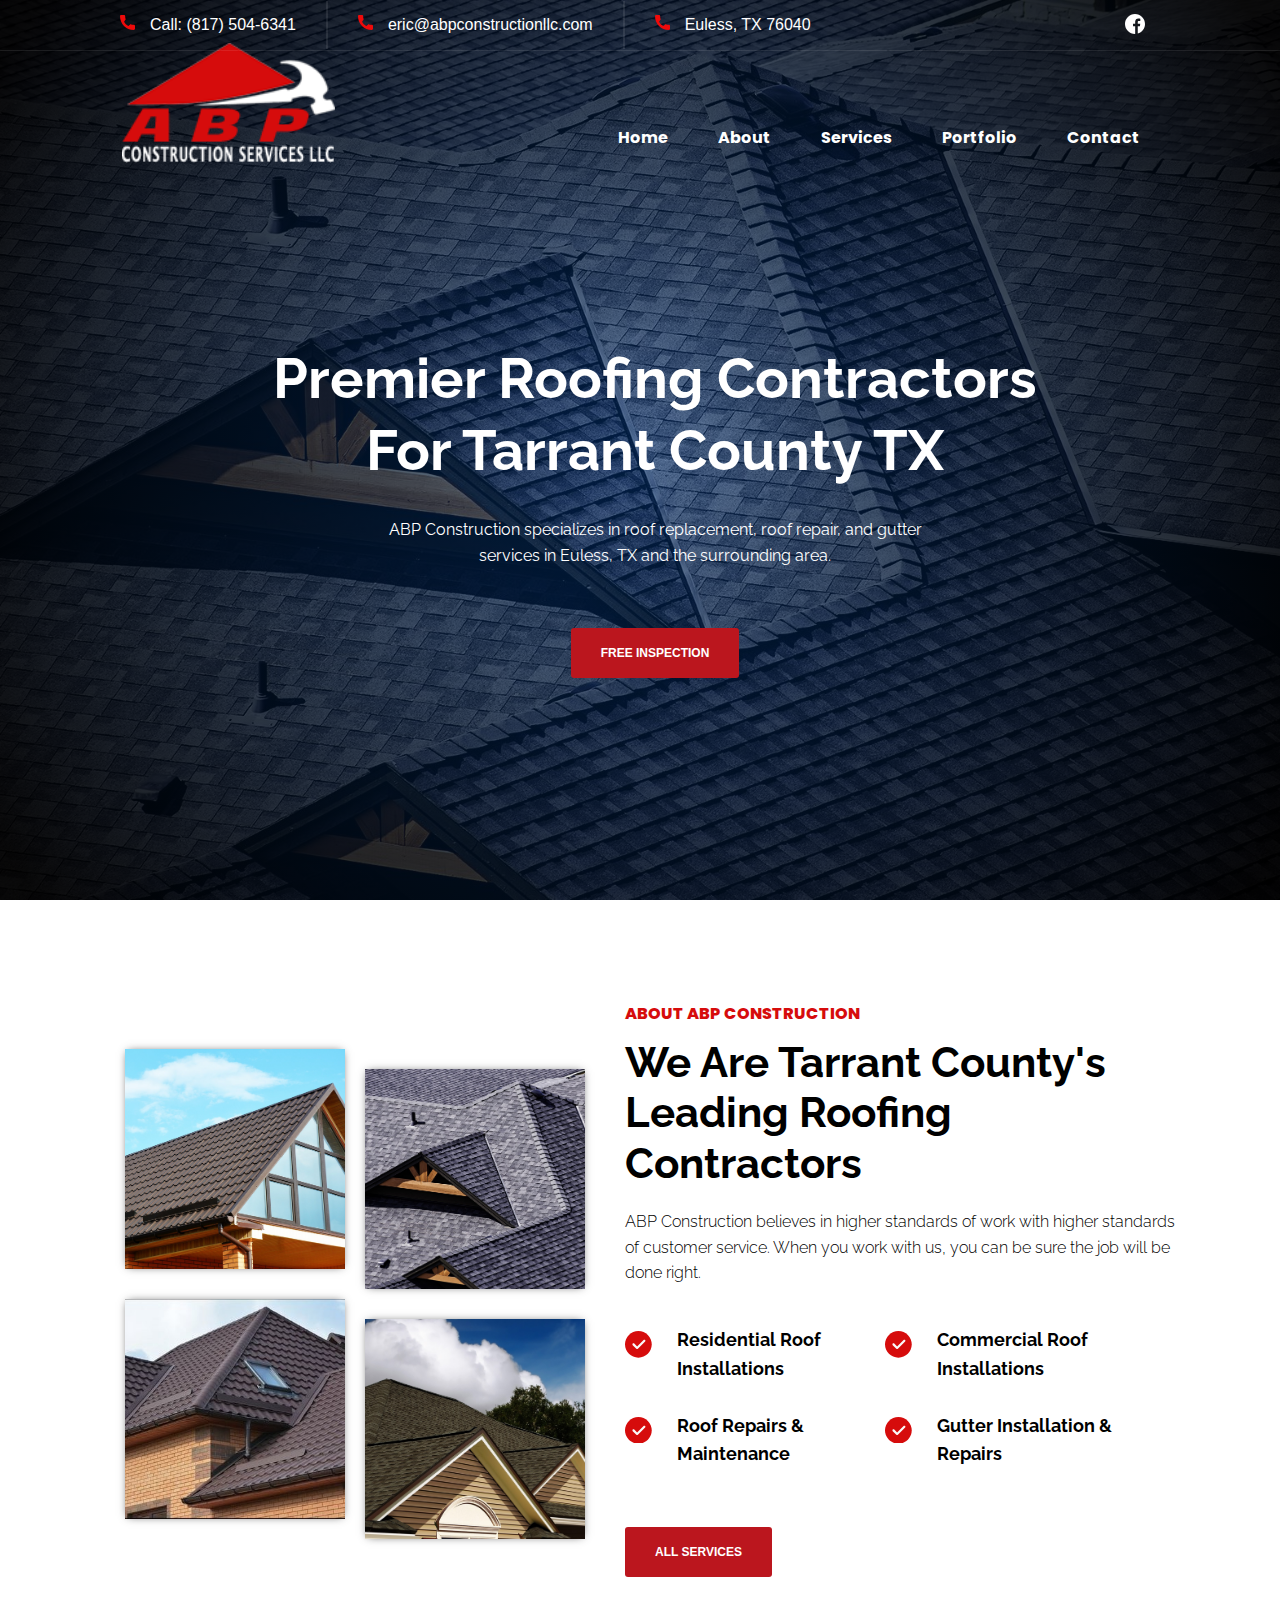
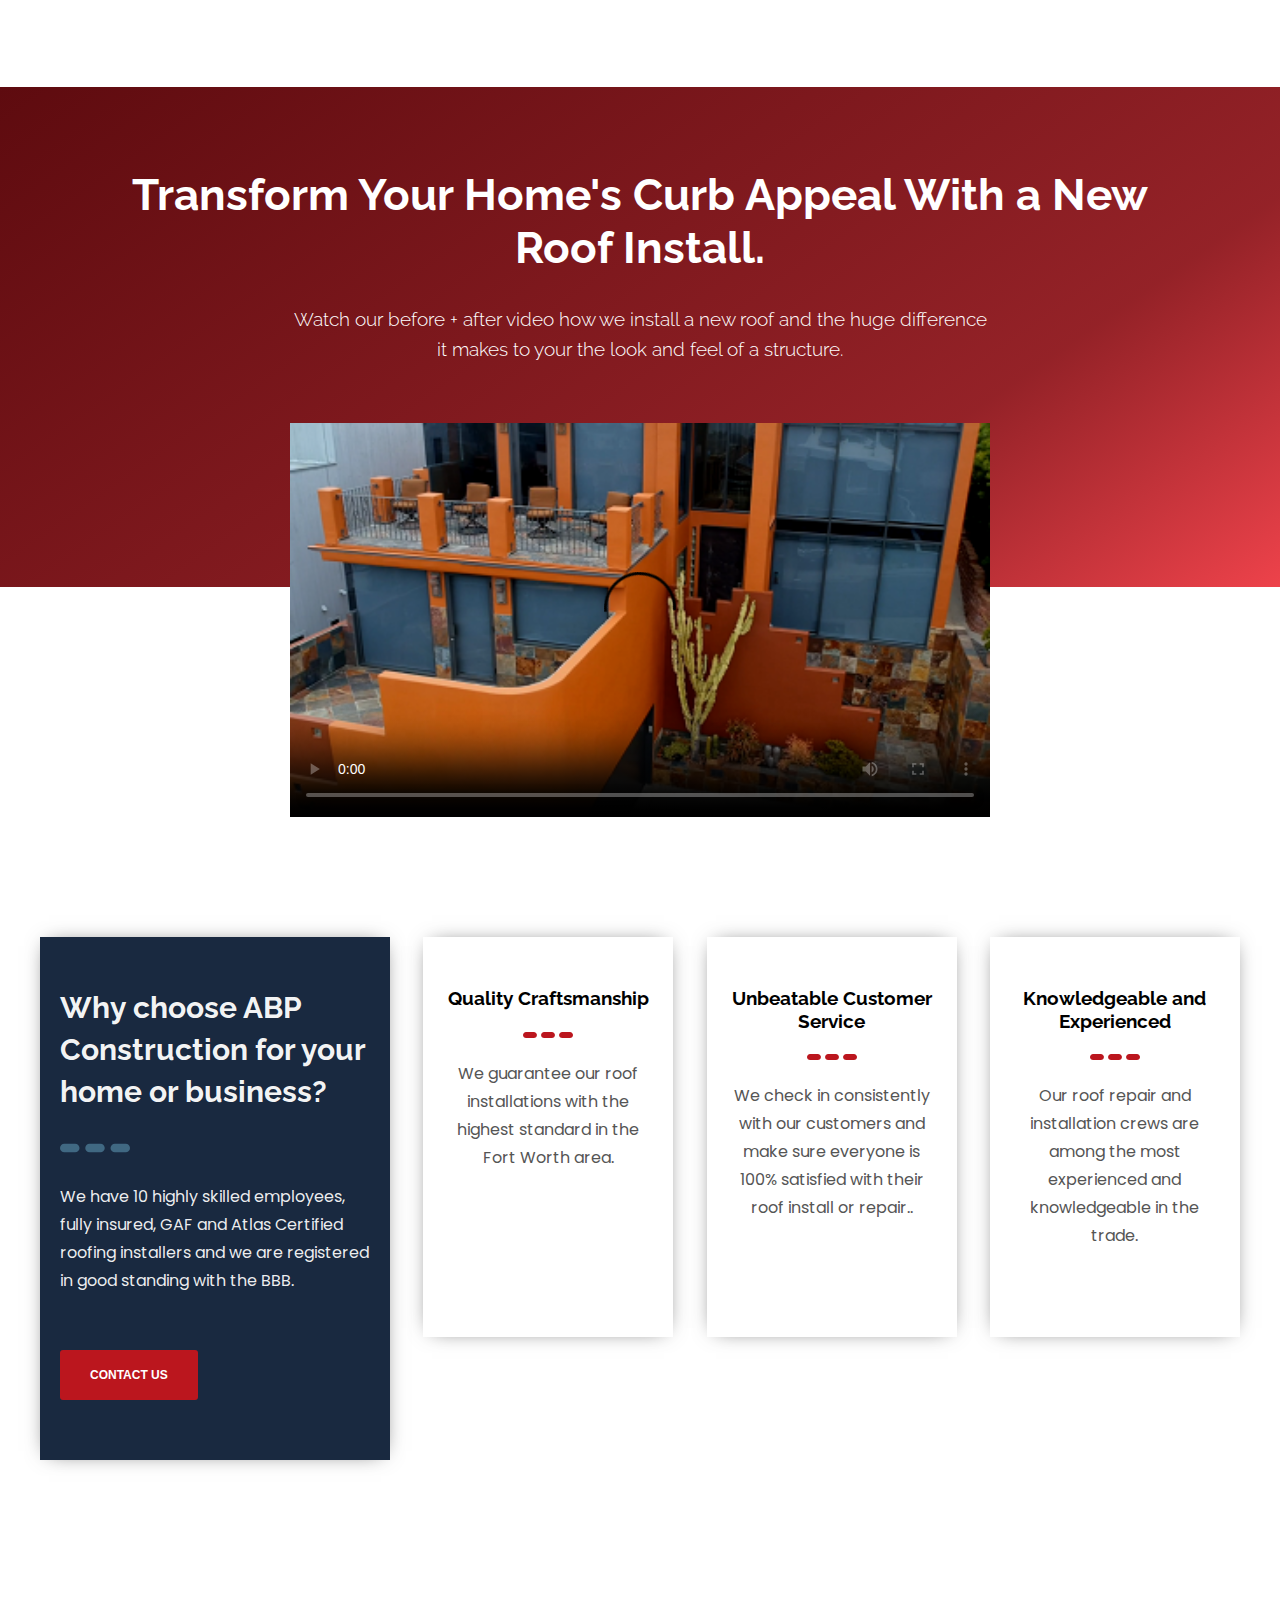
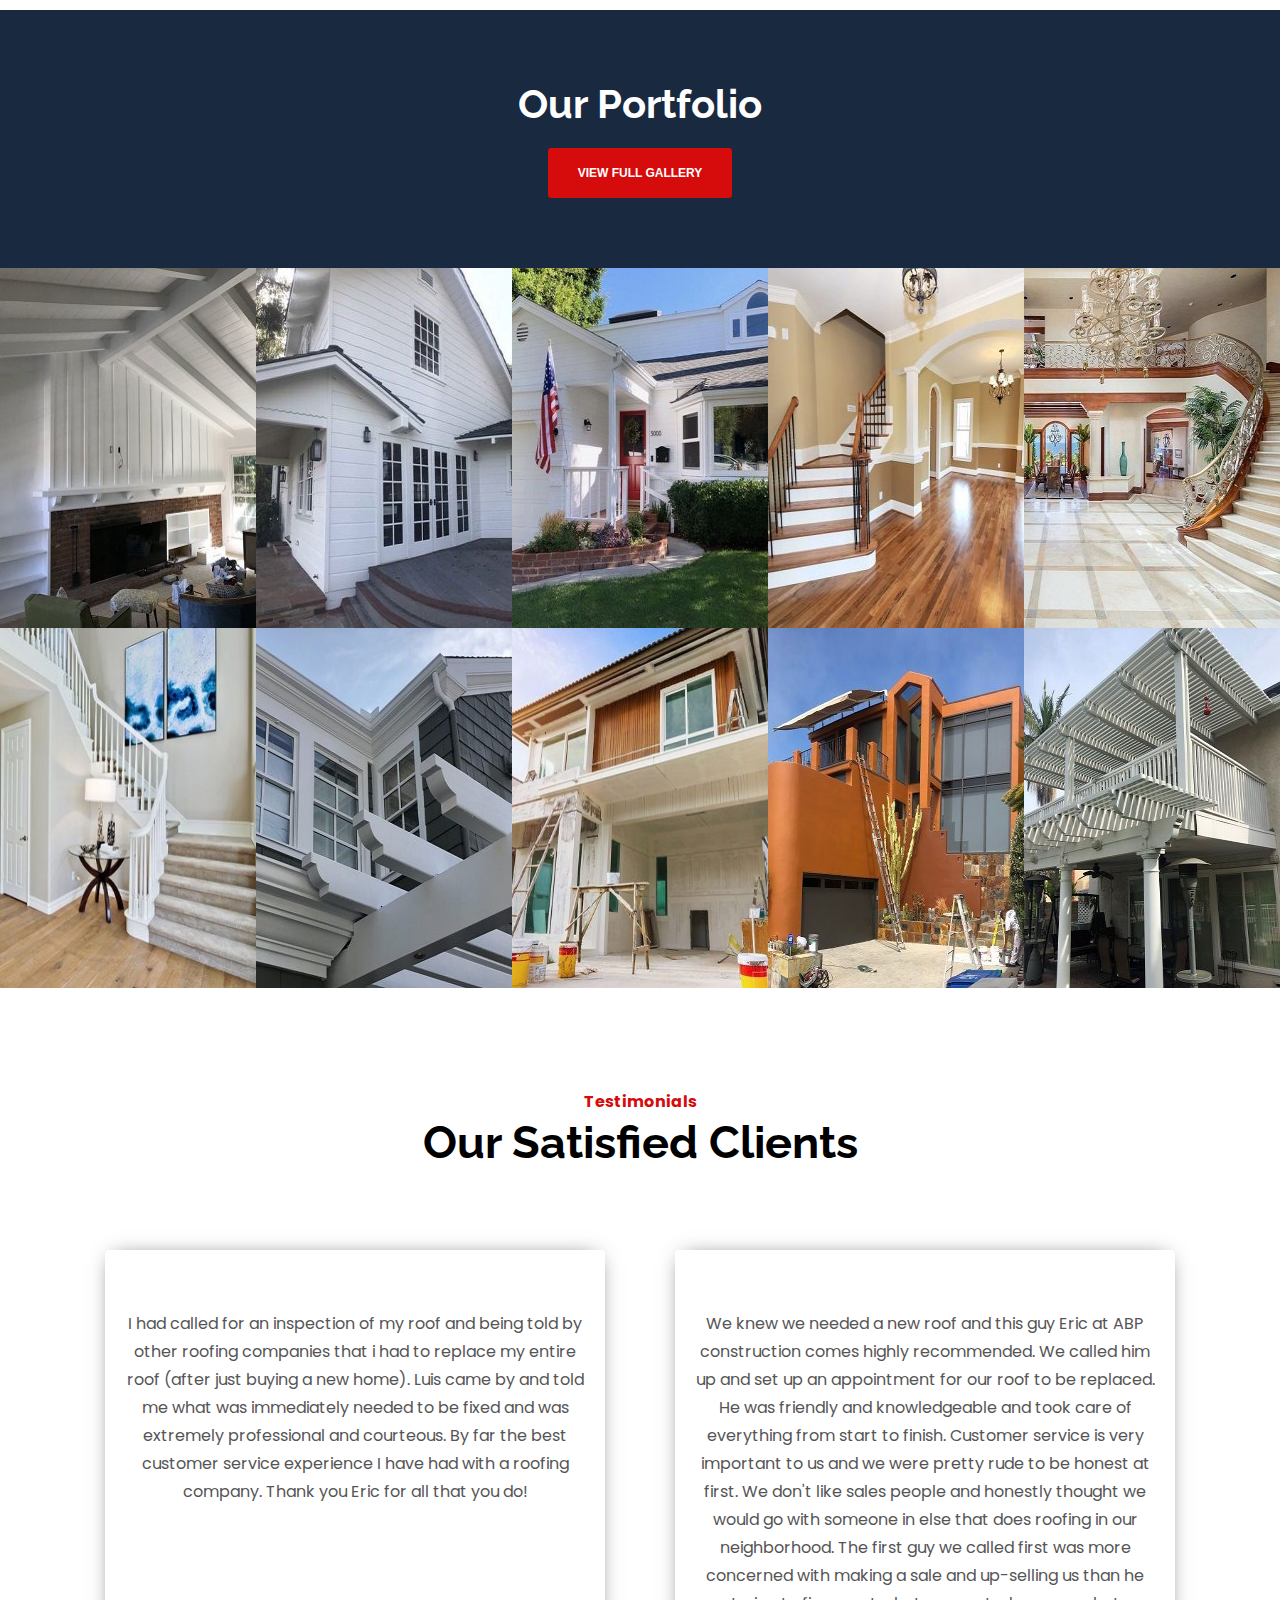
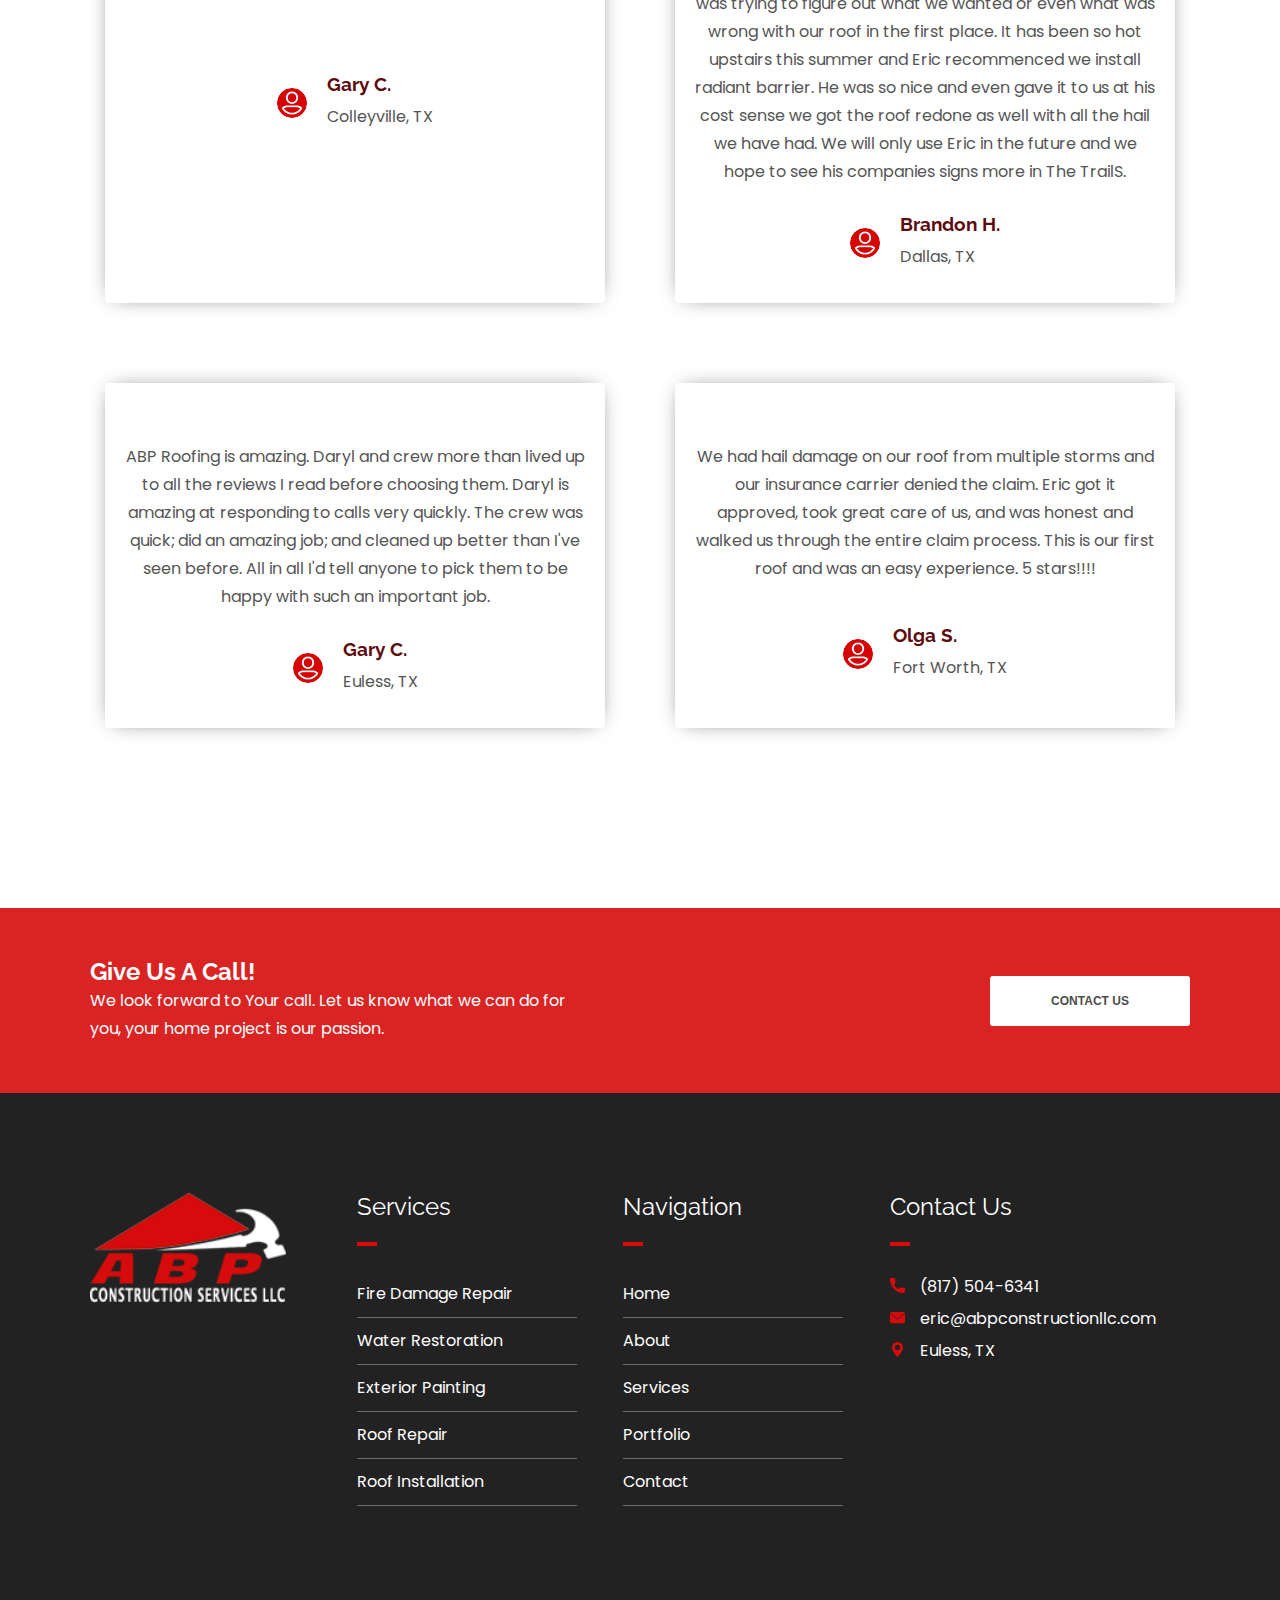
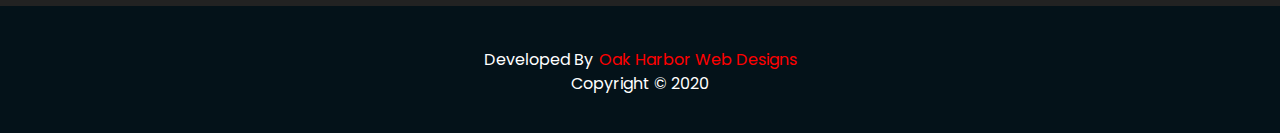
==== commit 029ae862: "removed svgs" ====
--- a/index.html
+++ b/index.html
@@ -195,7 +195,7 @@
                     CONTACT US</button>
             </div>
             <div class="quality-card">
-                <svg aria-hidden="true" class="icon-svg" xmlns="http://www.w3.org/2000/svg" height="512px" viewBox="0 0 52 60" width="512px" class=""><g><g id="Page-1" fill="none" fill-rule="evenodd"><g id="045---Rating" fill-rule="nonzero" transform="translate(-1)"><rect id="Rectangle-path" fill="#cad9fc" height="48" rx="4" width="50" x="2" y="11" data-original="#CAD9FC" class="" style="fill:#FB5252" data-old_color="#cad9fc"/><rect id="Rectangle-path" fill="#e8edfc" height="48" rx="4" width="47" x="2" y="11" data-original="#E8EDFC" class="" style="fill:#FFDECC" data-old_color="#e8edfc"/><path id="Shape" d="m27.9052 28.9286.4132.88c.1417021.3018675.4245532.513237.7542.5636l1.0036.1533c.3705134.05661.6782611.3156596.7972425.6710866.1189813.355427.0292164.7475464-.2325425 1.0158134l-.7884.8081c-.2216705.2271899-.322317.5461268-.2712.8594l.1773 1.0875c.0616038.3779282-.0980135.7578514-.4110482.9783826-.3130347.2205313-.7245162.2429439-1.0596518.0577174l-.8041-.4445c-.3010639-.1664286-.6665361-.1664286-.9676 0l-.8041.4445c-.3351356.1852265-.7466171.1628139-1.0596518-.0577174-.3130347-.2205312-.472652-.6004544-.4110482-.9783826l.1773-1.0875c.051117-.3132732-.0495295-.6322101-.2712-.8594l-.7884-.8081c-.2617589-.268267-.3515238-.6603864-.2325425-1.0158134.1189814-.355427.4267291-.6144766.7972425-.6710866l1.0036-.1533c.3296468-.050363.6124979-.2617325.7542-.5636l.4132-.88c.1647611-.3509334.5175139-.5750142.9052-.5750142s.7404389.2240808.9052.5750142z" fill="#e8edfc" data-original="#E8EDFC" class="" style="fill:#FFDECC" data-old_color="#e8edfc"/><path id="Shape" d="m13.9052 28.9286.4132.88c.1417021.3018675.4245532.513237.7542.5636l1.0036.1533c.3705134.05661.6782611.3156596.7972425.6710866.1189813.355427.0292164.7475464-.2325425 1.0158134l-.7884.8081c-.2216705.2271899-.322317.5461268-.2712.8594l.1773 1.0875c.0616038.3779282-.0980135.7578514-.4110482.9783826-.3130347.2205313-.7245162.2429439-1.0596518.0577174l-.8041-.4445c-.3010639-.1664286-.6665361-.1664286-.9676 0l-.8041.4445c-.3351356.1852265-.7466171.1628139-1.0596518-.0577174-.3130347-.2205312-.472652-.6004544-.4110482-.9783826l.1773-1.0875c.051117-.3132732-.0495295-.6322101-.2712-.8594l-.7884-.8081c-.26175887-.268267-.35152379-.6603864-.23254245-1.0158134s.42672902-.6144766.79724245-.6710866l1.0036-.1533c.3296468-.050363.6124979-.2617325.7542-.5636l.4132-.88c.1647611-.3509334.5175139-.5750142.9052-.5750142s.7404389.2240808.9052.5750142z" fill="#e8edfc" data-original="#E8EDFC" class="" style="fill:#FFDECC" data-old_color="#e8edfc"/><path id="Shape" d="m41.9052 28.9286.4132.88c.1417021.3018675.4245532.513237.7542.5636l1.0036.1533c.3705134.05661.6782611.3156596.7972425.6710866.1189813.355427.0292164.7475464-.2325425 1.0158134l-.7884.8081c-.2216705.2271899-.322317.5461268-.2712.8594l.1773 1.0875c.0616038.3779282-.0980135.7578514-.4110482.9783826-.3130347.2205313-.7245162.2429439-1.0596518.0577174l-.8041-.4445c-.3010639-.1664286-.6665361-.1664286-.9676 0l-.8041.4445c-.3351356.1852265-.7466171.1628139-1.0596518-.0577174-.3130347-.2205312-.472652-.6004544-.4110482-.9783826l.1773-1.0875c.051117-.3132732-.0495295-.6322101-.2712-.8594l-.7884-.8081c-.2617589-.268267-.3515238-.6603864-.2325425-1.0158134.1189814-.355427.4267291-.6144766.7972425-.6710866l1.0036-.1533c.3296468-.050363.6124979-.2617325.7542-.5636l.4132-.88c.1647611-.3509334.5175139-.5750142.9052-.5750142s.7404389.2240808.9052.5750142z" fill="#e8edfc" data-original="#E8EDFC" class="" style="fill:#FFDECC" data-old_color="#e8edfc"/><path id="Shape" d="m38 12c.001646 2.9178857-1.1567506 5.7167352-3.2200077 7.7799923s-4.8621066 3.2216537-7.7799923 3.2200077c-.5021504.0039108-1.0037921-.0328763-1.5-.11-5.4432442-.745643-9.499933-5.3959222-9.499933-10.89 0-5.49407781 4.0566888-10.144357 9.499933-10.89.4962079-.07712375.9978496-.1139108 1.5-.11 2.9178857-.00164602 5.7167352 1.15675064 7.7799923 3.22000772s3.2216537 4.8621066 3.2200077 7.77999228z" fill="#7facfa" data-original="#7FACFA" class="" style="fill:#FB5252" data-old_color="#7facfa"/><ellipse id="Oval" cx="25.5" cy="12" fill="#a4c2f7" rx="9.5" ry="10.89" data-original="#A4C2F7" class="active-path" style="fill:#FFDECC" data-old_color="#a4c2f7"/><circle id="Oval" cx="27" cy="10" fill="#e8edfc" r="5" data-original="#E8EDFC" class="" style="fill:#FFDECC" data-old_color="#e8edfc"/><path id="Shape" d="m35.43 19.07c-2.0912381 2.4913001-5.1773314 3.9300199-8.43 3.9300199s-6.3387619-1.4387198-8.43-3.9300199c1.37-2.02 3.88-4.07 8.43-4.07s7.06 2.05 8.43 4.07z" fill="#e8edfc" data-original="#E8EDFC" class="" style="fill:#FFDECC" data-old_color="#e8edfc"/><path id="Shape" d="m5 55v-40c-.00029188-1.0609554.42104175-2.0785407 1.17125054-2.8287495.7502088-.7502088 1.76779405-1.1715424 2.82874946-1.1712507l-3 .0000002c-1.06095541-.0002919-2.07854066.4210417-2.82874946 1.1712505-.75020879.7502088-1.17154242 1.7677941-1.17125054 2.8287495v40c-.00029188 1.0609554.42104175 2.0785407 1.17125054 2.8287495.7502088.7502088 1.76779405 1.1715424 2.82874946 1.1712505l3 .0000002c-1.06095541.0002917-2.07854066-.4210419-2.82874946-1.1712507-.75020879-.7502088-1.17154242-1.7677941-1.17125054-2.8287495z" fill="#fff" data-original="#FFF"/><path id="Shape" d="m27 24c-6.627417 0-12-5.372583-12-12s5.372583-12 12-12 12 5.372583 12 12c-.0073848 6.6243557-5.3756443 11.9926152-12 12zm0-22c-5.5228475 0-10 4.4771525-10 10s4.4771525 10 10 10 10-4.4771525 10-10c-.0062823-5.52024317-4.4797568-9.99371766-10-10z" fill="#428dff" data-original="#428DFF" class="" style="fill:#BB161E" data-old_color="#428dff"/><path id="Shape" d="m3 15v13 27h-2v-27-13z" fill="#fff" data-original="#FFF"/><g fill="#428dff"><path id="Shape" d="m2 20c.55162365-.0015928.99840721-.4483764 1-1v-4h-2v4c.00159279.5516236.44837635.9984072 1 1z" data-original="#428DFF" class="" style="fill:#BB161E" data-old_color="#428DFF"/><path id="Shape" d="m1 55h2v-28c0-.5522847-.44771525-1-1-1s-1 .4477153-1 1z" data-original="#428DFF" class="" style="fill:#BB161E" data-old_color="#428DFF"/><path id="Shape" d="m3 23c-.0039589-.2647108-.10750224-.5182135-.29-.71l-.15-.12c-.05575598-.037828-.11628399-.068092-.18-.09-.05666008-.0288933-.11733597-.0491186-.18-.06-.06612874-.0112482-.13295338-.0179306-.2-.02-.26476698.0036835-.51836621.1072663-.71.29-.24271017.233753-.34919273.575294-.28232838.9055634.06686436.3302694.29780924.6034969.61232838.7244366.12022231.051241.24932274.07842.38.08.26603534.0027011.52196165-.1017882.71008674-.2899133s.29261434-.4440514.28991326-.7100867z" data-original="#428DFF" class="" style="fill:#BB161E" data-old_color="#428DFF"/><path id="Shape" d="m2 16c-.55228475 0-1-.4477153-1-1 .00325114-2.760076 2.23992404-4.9967489 5-5h10.05c.5522847 0 1 .4477153 1 1s-.4477153 1-1 1h-10.05c-1.65610033.0018187-2.99818129 1.3438997-3 3 0 .5522847-.44771525 1-1 1z" data-original="#428DFF" class="" style="fill:#BB161E" data-old_color="#428DFF"/><path id="Shape" d="m48 60h-42c-2.76007596-.0032511-4.99674886-2.239924-5-5 0-.5522847.44771525-1 1-1s1 .4477153 1 1c.00181871 1.6561003 1.34389967 2.9981813 3 3h42c1.6561003-.0018187 2.9981813-1.3438997 3-3v-40c-.0018187-1.6561003-1.3438997-2.9981813-3-3h-10.05c-.5522847 0-1-.4477153-1-1s.4477153-1 1-1h10.05c2.760076.0032511 4.9967489 2.239924 5 5v40c-.0032511 2.760076-2.239924 4.9967489-5 5z" data-original="#428DFF" class="" style="fill:#BB161E" data-old_color="#428DFF"/><path id="Shape" d="m27 16c-3.3137085 0-6-2.6862915-6-6s2.6862915-6 6-6 6 2.6862915 6 6c-.0036374 3.3122007-2.6877993 5.9963626-6 6zm0-10c-2.209139 0-4 1.790861-4 4s1.790861 4 4 4 4-1.790861 4-4c-.0023149-2.20817941-1.7918206-3.99768506-4-4z" data-original="#428DFF" class="" style="fill:#BB161E" data-old_color="#428DFF"/><path id="Shape" d="m35.4312 20.07c-.3319322.0005999-.6424806-.1637243-.8287-.4385-1.6342-2.4098-4.1919-3.6315-7.6025-3.6315s-5.9683 1.2217-7.6025 3.6318c-.3101079.4570985-.9320515.5762579-1.38915.26615s-.5762579-.9320515-.26615-1.38915c1.395-2.0567 4.1333-4.5088 9.2578-4.5088s7.8628 2.4521 9.2578 4.5088c.2078162.3062563.2294862.70225.0563293 1.0293543-.1731568.3271043-.5128206.5318213-.8829293.5321457z" data-original="#428DFF" class="" style="fill:#BB161E" data-old_color="#428DFF"/><path id="Shape" d="m30.09 38c-.1693045.0001554-.3358521-.0428668-.4839-.125l-2.6061-1.4404-2.6064 1.44c-.3351356.1852265-.7466171.1628139-1.0596518-.0577174-.3130347-.2205312-.472652-.6004544-.4110482-.9783826l.5087-3.12-2.1474-2.2012c-.2615317-.268315-.3511257-.6603195-.2321205-1.0156075s.4266393-.6142392.7970205-.6708925l2.9273-.4473 1.3183-2.8086c.1647146-.3510492.5175288-.5752272.9053-.5752272s.7405854.224178.9053.5752272l1.3183 2.8086 2.9273.4473c.3703812.0566533.6780153.3156045.7970205.6708925s.0294112.7472925-.2321205 1.0156075l-2.1474 2.2012.5087 3.12c.0473968.2896261-.0348253.5854522-.2248767.8090818-.1900515.2236295-.4687447.3524849-.7622233.3524182zm-3.09-3.708c.169259.0002031.3357183.0432025.4839.125l1.2881.7119-.2588-1.5859c-.051284-.3132489.0493029-.6322319.271-.8594l1.1406-1.169-1.5308-.2346c-.3297569-.0501449-.6127478-.2615252-.7544-.5635l-.6396-1.363-.64 1.3633c-.1416522.3019748-.4246431.5133551-.7544.5635l-1.5308.2343 1.1406 1.169c.2216971.2271681.322284.5461511.271.8594l-.2588 1.5859 1.2881-.7119c.1483003-.0818628.3149055-.1248644.4843-.125z" data-original="#428DFF" class="" style="fill:#BB161E" data-old_color="#428DFF"/><path id="Shape" d="m16.09 38c-.1693045.0001554-.3358521-.0428668-.4839-.125l-2.6061-1.4404-2.6064 1.44c-.3351356.1852265-.74661708.1628139-1.05965179-.0577174-.31303472-.2205312-.47265197-.6004544-.41104821-.9783826l.5087-3.12-2.1474-2.2012c-.26153172-.268315-.35112565-.6603195-.23212049-1.0156075.11900515-.355288.42663933-.6142392.79702049-.6708925l2.9273-.4473 1.3183-2.8086c.1647146-.3510492.5175288-.5752272.9053-.5752272s.7405854.224178.9053.5752272l1.3183 2.8086 2.9273.4473c.3703812.0566533.6780153.3156045.7970205.6708925s.0294112.7472925-.2321205 1.0156075l-2.1474 2.2012.5087 3.12c.0473968.2896261-.0348253.5854522-.2248767.8090818-.1900515.2236295-.4687447.3524849-.7622233.3524182zm-3.09-3.708c.169259.0002031.3357183.0432025.4839.125l1.2881.7119-.2588-1.5859c-.051284-.3132489.0493029-.6322319.271-.8594l1.1406-1.169-1.5308-.2346c-.3297569-.0501449-.6127478-.2615252-.7544-.5635l-.6396-1.363-.64 1.3633c-.1416522.3019748-.4246431.5133551-.7544.5635l-1.5308.2343 1.1406 1.169c.2216971.2271681.322284.5461511.271.8594l-.2588 1.5859 1.2881-.7119c.1483003-.0818628.3149055-.1248644.4843-.125z" data-original="#428DFF" class="" style="fill:#BB161E" data-old_color="#428DFF"/><path id="Shape" d="m37.91 38c-.293344-.0000405-.5718763-.1288799-.7618449-.352403-.1899687-.2235231-.2722128-.5191847-.2249551-.808697l.5087-3.12-2.1474-2.2012c-.2615317-.268315-.3511257-.6603195-.2321205-1.0156075s.4266393-.6142392.7970205-.6708925l2.9273-.4473 1.3183-2.8086c.1647146-.3510492.5175288-.5752272.9053-.5752272s.7405854.224178.9053.5752272l1.3183 2.8086 2.9278.4473c.3702945.0568068.6777795.3158181.7966701.6710787.1188906.3552605.029243.7471753-.2322701 1.0154213l-2.1474 2.2012.5087 3.12c.0618049.378135-.0978844.7583401-.4111619.9789374-.3132774.2205972-.7250586.2427984-1.0602381.0571626l-2.606-1.4404-2.6064 1.44c-.1479218.0822232-.314362.125382-.4836.1254zm.1655-6.4854 1.1406 1.169c.2216971.2271681.322284.5461511.271.8594l-.2588 1.5859 1.2881-.7119c.301243-.1660092.666557-.1660092.9678 0l1.2876.7119-.2583-1.5859c-.051284-.3132489.0493029-.6322319.271-.8594l1.1406-1.169-1.5311-.2346c-.3297569-.0501449-.6127478-.2615252-.7544-.5635l-.6396-1.363-.64 1.3633c-.1416522.3019748-.4246431.5133551-.7544.5635z" data-original="#428DFF" class="" style="fill:#BB161E" data-old_color="#428DFF"/><path id="Shape" d="m20 43h-12c-.55228475 0-1-.4477153-1-1s.44771525-1 1-1h12c.5522847 0 1 .4477153 1 1s-.4477153 1-1 1z" data-original="#428DFF" class="" style="fill:#BB161E" data-old_color="#428DFF"/><path id="Shape" d="m46 43h-22c-.5522847 0-1-.4477153-1-1s.4477153-1 1-1h22c.5522847 0 1 .4477153 1 1s-.4477153 1-1 1z" data-original="#428DFF" class="" style="fill:#BB161E" data-old_color="#428DFF"/><path id="Shape" d="m46 47h-38c-.55228475 0-1-.4477153-1-1s.44771525-1 1-1h38c.5522847 0 1 .4477153 1 1s-.4477153 1-1 1z" data-original="#428DFF" class="" style="fill:#BB161E" data-old_color="#428DFF"/><path id="Shape" d="m32 51h-24c-.55228475 0-1-.4477153-1-1s.44771525-1 1-1h24c.5522847 0 1 .4477153 1 1s-.4477153 1-1 1z" data-original="#428DFF" class="" style="fill:#BB161E" data-old_color="#428DFF"/><path id="Shape" d="m46 51h-10c-.5522847 0-1-.4477153-1-1s.4477153-1 1-1h10c.5522847 0 1 .4477153 1 1s-.4477153 1-1 1z" data-original="#428DFF" class="" style="fill:#BB161E" data-old_color="#428DFF"/><path id="Shape" d="m46 55h-38c-.55228475 0-1-.4477153-1-1s.44771525-1 1-1h38c.5522847 0 1 .4477153 1 1s-.4477153 1-1 1z" data-original="#428DFF" class="" style="fill:#BB161E" data-old_color="#428DFF"/></g></g></g></g> </svg>
+               
                 <h3>Quality Craftsmanship</h3>
                 <svg aria-hidden="true" class="svg-line" xmlns="http://www.w3.org/2000/svg" xmlns:xlink="http://www.w3.org/1999/xlink" version="1.1"  x="0px" y="0px" width="512px" height="512px" viewBox="0 0 970 970" style="enable-background:new 0 0 970 970;" xml:space="preserve"><g><g>
                     <path d="M760,545h150c33.1,0,60-26.9,60-60s-26.9-60-60-60H760c-33.101,0-60,26.9-60,60S726.899,545,760,545z" data-original="#000000" class="active-path" data-old_color="#000000" fill="#BB161E"/>
@@ -205,7 +205,7 @@
                 <p>We guarantee our roof installations with the highest standard in the Fort Worth area.</p>
             </div>
             <div class="quality-card">
-                <svg aria-hidden="true" class="icon-svg" xmlns="http://www.w3.org/2000/svg" height="512px" viewBox="0 0 52 60" width="512px" class=""><g><g id="Page-1" fill="none" fill-rule="evenodd"><g id="045---Rating" fill-rule="nonzero" transform="translate(-1)"><rect id="Rectangle-path" fill="#cad9fc" height="48" rx="4" width="50" x="2" y="11" data-original="#CAD9FC" class="" style="fill:#FB5252" data-old_color="#cad9fc"/><rect id="Rectangle-path" fill="#e8edfc" height="48" rx="4" width="47" x="2" y="11" data-original="#E8EDFC" class="" style="fill:#FFDECC" data-old_color="#e8edfc"/><path id="Shape" d="m27.9052 28.9286.4132.88c.1417021.3018675.4245532.513237.7542.5636l1.0036.1533c.3705134.05661.6782611.3156596.7972425.6710866.1189813.355427.0292164.7475464-.2325425 1.0158134l-.7884.8081c-.2216705.2271899-.322317.5461268-.2712.8594l.1773 1.0875c.0616038.3779282-.0980135.7578514-.4110482.9783826-.3130347.2205313-.7245162.2429439-1.0596518.0577174l-.8041-.4445c-.3010639-.1664286-.6665361-.1664286-.9676 0l-.8041.4445c-.3351356.1852265-.7466171.1628139-1.0596518-.0577174-.3130347-.2205312-.472652-.6004544-.4110482-.9783826l.1773-1.0875c.051117-.3132732-.0495295-.6322101-.2712-.8594l-.7884-.8081c-.2617589-.268267-.3515238-.6603864-.2325425-1.0158134.1189814-.355427.4267291-.6144766.7972425-.6710866l1.0036-.1533c.3296468-.050363.6124979-.2617325.7542-.5636l.4132-.88c.1647611-.3509334.5175139-.5750142.9052-.5750142s.7404389.2240808.9052.5750142z" fill="#e8edfc" data-original="#E8EDFC" class="" style="fill:#FFDECC" data-old_color="#e8edfc"/><path id="Shape" d="m13.9052 28.9286.4132.88c.1417021.3018675.4245532.513237.7542.5636l1.0036.1533c.3705134.05661.6782611.3156596.7972425.6710866.1189813.355427.0292164.7475464-.2325425 1.0158134l-.7884.8081c-.2216705.2271899-.322317.5461268-.2712.8594l.1773 1.0875c.0616038.3779282-.0980135.7578514-.4110482.9783826-.3130347.2205313-.7245162.2429439-1.0596518.0577174l-.8041-.4445c-.3010639-.1664286-.6665361-.1664286-.9676 0l-.8041.4445c-.3351356.1852265-.7466171.1628139-1.0596518-.0577174-.3130347-.2205312-.472652-.6004544-.4110482-.9783826l.1773-1.0875c.051117-.3132732-.0495295-.6322101-.2712-.8594l-.7884-.8081c-.26175887-.268267-.35152379-.6603864-.23254245-1.0158134s.42672902-.6144766.79724245-.6710866l1.0036-.1533c.3296468-.050363.6124979-.2617325.7542-.5636l.4132-.88c.1647611-.3509334.5175139-.5750142.9052-.5750142s.7404389.2240808.9052.5750142z" fill="#e8edfc" data-original="#E8EDFC" class="" style="fill:#FFDECC" data-old_color="#e8edfc"/><path id="Shape" d="m41.9052 28.9286.4132.88c.1417021.3018675.4245532.513237.7542.5636l1.0036.1533c.3705134.05661.6782611.3156596.7972425.6710866.1189813.355427.0292164.7475464-.2325425 1.0158134l-.7884.8081c-.2216705.2271899-.322317.5461268-.2712.8594l.1773 1.0875c.0616038.3779282-.0980135.7578514-.4110482.9783826-.3130347.2205313-.7245162.2429439-1.0596518.0577174l-.8041-.4445c-.3010639-.1664286-.6665361-.1664286-.9676 0l-.8041.4445c-.3351356.1852265-.7466171.1628139-1.0596518-.0577174-.3130347-.2205312-.472652-.6004544-.4110482-.9783826l.1773-1.0875c.051117-.3132732-.0495295-.6322101-.2712-.8594l-.7884-.8081c-.2617589-.268267-.3515238-.6603864-.2325425-1.0158134.1189814-.355427.4267291-.6144766.7972425-.6710866l1.0036-.1533c.3296468-.050363.6124979-.2617325.7542-.5636l.4132-.88c.1647611-.3509334.5175139-.5750142.9052-.5750142s.7404389.2240808.9052.5750142z" fill="#e8edfc" data-original="#E8EDFC" class="" style="fill:#FFDECC" data-old_color="#e8edfc"/><path id="Shape" d="m38 12c.001646 2.9178857-1.1567506 5.7167352-3.2200077 7.7799923s-4.8621066 3.2216537-7.7799923 3.2200077c-.5021504.0039108-1.0037921-.0328763-1.5-.11-5.4432442-.745643-9.499933-5.3959222-9.499933-10.89 0-5.49407781 4.0566888-10.144357 9.499933-10.89.4962079-.07712375.9978496-.1139108 1.5-.11 2.9178857-.00164602 5.7167352 1.15675064 7.7799923 3.22000772s3.2216537 4.8621066 3.2200077 7.77999228z" fill="#7facfa" data-original="#7FACFA" class="" style="fill:#FB5252" data-old_color="#7facfa"/><ellipse id="Oval" cx="25.5" cy="12" fill="#a4c2f7" rx="9.5" ry="10.89" data-original="#A4C2F7" class="active-path" style="fill:#FFDECC" data-old_color="#a4c2f7"/><circle id="Oval" cx="27" cy="10" fill="#e8edfc" r="5" data-original="#E8EDFC" class="" style="fill:#FFDECC" data-old_color="#e8edfc"/><path id="Shape" d="m35.43 19.07c-2.0912381 2.4913001-5.1773314 3.9300199-8.43 3.9300199s-6.3387619-1.4387198-8.43-3.9300199c1.37-2.02 3.88-4.07 8.43-4.07s7.06 2.05 8.43 4.07z" fill="#e8edfc" data-original="#E8EDFC" class="" style="fill:#FFDECC" data-old_color="#e8edfc"/><path id="Shape" d="m5 55v-40c-.00029188-1.0609554.42104175-2.0785407 1.17125054-2.8287495.7502088-.7502088 1.76779405-1.1715424 2.82874946-1.1712507l-3 .0000002c-1.06095541-.0002919-2.07854066.4210417-2.82874946 1.1712505-.75020879.7502088-1.17154242 1.7677941-1.17125054 2.8287495v40c-.00029188 1.0609554.42104175 2.0785407 1.17125054 2.8287495.7502088.7502088 1.76779405 1.1715424 2.82874946 1.1712505l3 .0000002c-1.06095541.0002917-2.07854066-.4210419-2.82874946-1.1712507-.75020879-.7502088-1.17154242-1.7677941-1.17125054-2.8287495z" fill="#fff" data-original="#FFF"/><path id="Shape" d="m27 24c-6.627417 0-12-5.372583-12-12s5.372583-12 12-12 12 5.372583 12 12c-.0073848 6.6243557-5.3756443 11.9926152-12 12zm0-22c-5.5228475 0-10 4.4771525-10 10s4.4771525 10 10 10 10-4.4771525 10-10c-.0062823-5.52024317-4.4797568-9.99371766-10-10z" fill="#428dff" data-original="#428DFF" class="" style="fill:#BB161E" data-old_color="#428dff"/><path id="Shape" d="m3 15v13 27h-2v-27-13z" fill="#fff" data-original="#FFF"/><g fill="#428dff"><path id="Shape" d="m2 20c.55162365-.0015928.99840721-.4483764 1-1v-4h-2v4c.00159279.5516236.44837635.9984072 1 1z" data-original="#428DFF" class="" style="fill:#BB161E" data-old_color="#428DFF"/><path id="Shape" d="m1 55h2v-28c0-.5522847-.44771525-1-1-1s-1 .4477153-1 1z" data-original="#428DFF" class="" style="fill:#BB161E" data-old_color="#428DFF"/><path id="Shape" d="m3 23c-.0039589-.2647108-.10750224-.5182135-.29-.71l-.15-.12c-.05575598-.037828-.11628399-.068092-.18-.09-.05666008-.0288933-.11733597-.0491186-.18-.06-.06612874-.0112482-.13295338-.0179306-.2-.02-.26476698.0036835-.51836621.1072663-.71.29-.24271017.233753-.34919273.575294-.28232838.9055634.06686436.3302694.29780924.6034969.61232838.7244366.12022231.051241.24932274.07842.38.08.26603534.0027011.52196165-.1017882.71008674-.2899133s.29261434-.4440514.28991326-.7100867z" data-original="#428DFF" class="" style="fill:#BB161E" data-old_color="#428DFF"/><path id="Shape" d="m2 16c-.55228475 0-1-.4477153-1-1 .00325114-2.760076 2.23992404-4.9967489 5-5h10.05c.5522847 0 1 .4477153 1 1s-.4477153 1-1 1h-10.05c-1.65610033.0018187-2.99818129 1.3438997-3 3 0 .5522847-.44771525 1-1 1z" data-original="#428DFF" class="" style="fill:#BB161E" data-old_color="#428DFF"/><path id="Shape" d="m48 60h-42c-2.76007596-.0032511-4.99674886-2.239924-5-5 0-.5522847.44771525-1 1-1s1 .4477153 1 1c.00181871 1.6561003 1.34389967 2.9981813 3 3h42c1.6561003-.0018187 2.9981813-1.3438997 3-3v-40c-.0018187-1.6561003-1.3438997-2.9981813-3-3h-10.05c-.5522847 0-1-.4477153-1-1s.4477153-1 1-1h10.05c2.760076.0032511 4.9967489 2.239924 5 5v40c-.0032511 2.760076-2.239924 4.9967489-5 5z" data-original="#428DFF" class="" style="fill:#BB161E" data-old_color="#428DFF"/><path id="Shape" d="m27 16c-3.3137085 0-6-2.6862915-6-6s2.6862915-6 6-6 6 2.6862915 6 6c-.0036374 3.3122007-2.6877993 5.9963626-6 6zm0-10c-2.209139 0-4 1.790861-4 4s1.790861 4 4 4 4-1.790861 4-4c-.0023149-2.20817941-1.7918206-3.99768506-4-4z" data-original="#428DFF" class="" style="fill:#BB161E" data-old_color="#428DFF"/><path id="Shape" d="m35.4312 20.07c-.3319322.0005999-.6424806-.1637243-.8287-.4385-1.6342-2.4098-4.1919-3.6315-7.6025-3.6315s-5.9683 1.2217-7.6025 3.6318c-.3101079.4570985-.9320515.5762579-1.38915.26615s-.5762579-.9320515-.26615-1.38915c1.395-2.0567 4.1333-4.5088 9.2578-4.5088s7.8628 2.4521 9.2578 4.5088c.2078162.3062563.2294862.70225.0563293 1.0293543-.1731568.3271043-.5128206.5318213-.8829293.5321457z" data-original="#428DFF" class="" style="fill:#BB161E" data-old_color="#428DFF"/><path id="Shape" d="m30.09 38c-.1693045.0001554-.3358521-.0428668-.4839-.125l-2.6061-1.4404-2.6064 1.44c-.3351356.1852265-.7466171.1628139-1.0596518-.0577174-.3130347-.2205312-.472652-.6004544-.4110482-.9783826l.5087-3.12-2.1474-2.2012c-.2615317-.268315-.3511257-.6603195-.2321205-1.0156075s.4266393-.6142392.7970205-.6708925l2.9273-.4473 1.3183-2.8086c.1647146-.3510492.5175288-.5752272.9053-.5752272s.7405854.224178.9053.5752272l1.3183 2.8086 2.9273.4473c.3703812.0566533.6780153.3156045.7970205.6708925s.0294112.7472925-.2321205 1.0156075l-2.1474 2.2012.5087 3.12c.0473968.2896261-.0348253.5854522-.2248767.8090818-.1900515.2236295-.4687447.3524849-.7622233.3524182zm-3.09-3.708c.169259.0002031.3357183.0432025.4839.125l1.2881.7119-.2588-1.5859c-.051284-.3132489.0493029-.6322319.271-.8594l1.1406-1.169-1.5308-.2346c-.3297569-.0501449-.6127478-.2615252-.7544-.5635l-.6396-1.363-.64 1.3633c-.1416522.3019748-.4246431.5133551-.7544.5635l-1.5308.2343 1.1406 1.169c.2216971.2271681.322284.5461511.271.8594l-.2588 1.5859 1.2881-.7119c.1483003-.0818628.3149055-.1248644.4843-.125z" data-original="#428DFF" class="" style="fill:#BB161E" data-old_color="#428DFF"/><path id="Shape" d="m16.09 38c-.1693045.0001554-.3358521-.0428668-.4839-.125l-2.6061-1.4404-2.6064 1.44c-.3351356.1852265-.74661708.1628139-1.05965179-.0577174-.31303472-.2205312-.47265197-.6004544-.41104821-.9783826l.5087-3.12-2.1474-2.2012c-.26153172-.268315-.35112565-.6603195-.23212049-1.0156075.11900515-.355288.42663933-.6142392.79702049-.6708925l2.9273-.4473 1.3183-2.8086c.1647146-.3510492.5175288-.5752272.9053-.5752272s.7405854.224178.9053.5752272l1.3183 2.8086 2.9273.4473c.3703812.0566533.6780153.3156045.7970205.6708925s.0294112.7472925-.2321205 1.0156075l-2.1474 2.2012.5087 3.12c.0473968.2896261-.0348253.5854522-.2248767.8090818-.1900515.2236295-.4687447.3524849-.7622233.3524182zm-3.09-3.708c.169259.0002031.3357183.0432025.4839.125l1.2881.7119-.2588-1.5859c-.051284-.3132489.0493029-.6322319.271-.8594l1.1406-1.169-1.5308-.2346c-.3297569-.0501449-.6127478-.2615252-.7544-.5635l-.6396-1.363-.64 1.3633c-.1416522.3019748-.4246431.5133551-.7544.5635l-1.5308.2343 1.1406 1.169c.2216971.2271681.322284.5461511.271.8594l-.2588 1.5859 1.2881-.7119c.1483003-.0818628.3149055-.1248644.4843-.125z" data-original="#428DFF" class="" style="fill:#BB161E" data-old_color="#428DFF"/><path id="Shape" d="m37.91 38c-.293344-.0000405-.5718763-.1288799-.7618449-.352403-.1899687-.2235231-.2722128-.5191847-.2249551-.808697l.5087-3.12-2.1474-2.2012c-.2615317-.268315-.3511257-.6603195-.2321205-1.0156075s.4266393-.6142392.7970205-.6708925l2.9273-.4473 1.3183-2.8086c.1647146-.3510492.5175288-.5752272.9053-.5752272s.7405854.224178.9053.5752272l1.3183 2.8086 2.9278.4473c.3702945.0568068.6777795.3158181.7966701.6710787.1188906.3552605.029243.7471753-.2322701 1.0154213l-2.1474 2.2012.5087 3.12c.0618049.378135-.0978844.7583401-.4111619.9789374-.3132774.2205972-.7250586.2427984-1.0602381.0571626l-2.606-1.4404-2.6064 1.44c-.1479218.0822232-.314362.125382-.4836.1254zm.1655-6.4854 1.1406 1.169c.2216971.2271681.322284.5461511.271.8594l-.2588 1.5859 1.2881-.7119c.301243-.1660092.666557-.1660092.9678 0l1.2876.7119-.2583-1.5859c-.051284-.3132489.0493029-.6322319.271-.8594l1.1406-1.169-1.5311-.2346c-.3297569-.0501449-.6127478-.2615252-.7544-.5635l-.6396-1.363-.64 1.3633c-.1416522.3019748-.4246431.5133551-.7544.5635z" data-original="#428DFF" class="" style="fill:#BB161E" data-old_color="#428DFF"/><path id="Shape" d="m20 43h-12c-.55228475 0-1-.4477153-1-1s.44771525-1 1-1h12c.5522847 0 1 .4477153 1 1s-.4477153 1-1 1z" data-original="#428DFF" class="" style="fill:#BB161E" data-old_color="#428DFF"/><path id="Shape" d="m46 43h-22c-.5522847 0-1-.4477153-1-1s.4477153-1 1-1h22c.5522847 0 1 .4477153 1 1s-.4477153 1-1 1z" data-original="#428DFF" class="" style="fill:#BB161E" data-old_color="#428DFF"/><path id="Shape" d="m46 47h-38c-.55228475 0-1-.4477153-1-1s.44771525-1 1-1h38c.5522847 0 1 .4477153 1 1s-.4477153 1-1 1z" data-original="#428DFF" class="" style="fill:#BB161E" data-old_color="#428DFF"/><path id="Shape" d="m32 51h-24c-.55228475 0-1-.4477153-1-1s.44771525-1 1-1h24c.5522847 0 1 .4477153 1 1s-.4477153 1-1 1z" data-original="#428DFF" class="" style="fill:#BB161E" data-old_color="#428DFF"/><path id="Shape" d="m46 51h-10c-.5522847 0-1-.4477153-1-1s.4477153-1 1-1h10c.5522847 0 1 .4477153 1 1s-.4477153 1-1 1z" data-original="#428DFF" class="" style="fill:#BB161E" data-old_color="#428DFF"/><path id="Shape" d="m46 55h-38c-.55228475 0-1-.4477153-1-1s.44771525-1 1-1h38c.5522847 0 1 .4477153 1 1s-.4477153 1-1 1z" data-original="#428DFF" class="" style="fill:#BB161E" data-old_color="#428DFF"/></g></g></g></g> </svg>
+               
                 <h3>Unbeatable Customer Service</h3>
                 <svg aria-hidden="true" class="svg-line" xmlns="http://www.w3.org/2000/svg" xmlns:xlink="http://www.w3.org/1999/xlink" version="1.1"  x="0px" y="0px" width="512px" height="512px" viewBox="0 0 970 970" style="enable-background:new 0 0 970 970;" xml:space="preserve"><g><g>
                     <path d="M760,545h150c33.1,0,60-26.9,60-60s-26.9-60-60-60H760c-33.101,0-60,26.9-60,60S726.899,545,760,545z" data-original="#000000" class="active-path" data-old_color="#000000" fill="#BB161E"/>
@@ -215,7 +215,7 @@
                 <p>We check in consistently with our customers and make sure everyone is 100% satisfied with their roof install or repair..</p>
             </div>
             <div class="quality-card">
-                <svg aria-hidden="true" class="icon-svg" xmlns="http://www.w3.org/2000/svg" height="512px" viewBox="0 0 52 60" width="512px" class=""><g><g id="Page-1" fill="none" fill-rule="evenodd"><g id="045---Rating" fill-rule="nonzero" transform="translate(-1)"><rect id="Rectangle-path" fill="#cad9fc" height="48" rx="4" width="50" x="2" y="11" data-original="#CAD9FC" class="" style="fill:#FB5252" data-old_color="#cad9fc"/><rect id="Rectangle-path" fill="#e8edfc" height="48" rx="4" width="47" x="2" y="11" data-original="#E8EDFC" class="" style="fill:#FFDECC" data-old_color="#e8edfc"/><path id="Shape" d="m27.9052 28.9286.4132.88c.1417021.3018675.4245532.513237.7542.5636l1.0036.1533c.3705134.05661.6782611.3156596.7972425.6710866.1189813.355427.0292164.7475464-.2325425 1.0158134l-.7884.8081c-.2216705.2271899-.322317.5461268-.2712.8594l.1773 1.0875c.0616038.3779282-.0980135.7578514-.4110482.9783826-.3130347.2205313-.7245162.2429439-1.0596518.0577174l-.8041-.4445c-.3010639-.1664286-.6665361-.1664286-.9676 0l-.8041.4445c-.3351356.1852265-.7466171.1628139-1.0596518-.0577174-.3130347-.2205312-.472652-.6004544-.4110482-.9783826l.1773-1.0875c.051117-.3132732-.0495295-.6322101-.2712-.8594l-.7884-.8081c-.2617589-.268267-.3515238-.6603864-.2325425-1.0158134.1189814-.355427.4267291-.6144766.7972425-.6710866l1.0036-.1533c.3296468-.050363.6124979-.2617325.7542-.5636l.4132-.88c.1647611-.3509334.5175139-.5750142.9052-.5750142s.7404389.2240808.9052.5750142z" fill="#e8edfc" data-original="#E8EDFC" class="" style="fill:#FFDECC" data-old_color="#e8edfc"/><path id="Shape" d="m13.9052 28.9286.4132.88c.1417021.3018675.4245532.513237.7542.5636l1.0036.1533c.3705134.05661.6782611.3156596.7972425.6710866.1189813.355427.0292164.7475464-.2325425 1.0158134l-.7884.8081c-.2216705.2271899-.322317.5461268-.2712.8594l.1773 1.0875c.0616038.3779282-.0980135.7578514-.4110482.9783826-.3130347.2205313-.7245162.2429439-1.0596518.0577174l-.8041-.4445c-.3010639-.1664286-.6665361-.1664286-.9676 0l-.8041.4445c-.3351356.1852265-.7466171.1628139-1.0596518-.0577174-.3130347-.2205312-.472652-.6004544-.4110482-.9783826l.1773-1.0875c.051117-.3132732-.0495295-.6322101-.2712-.8594l-.7884-.8081c-.26175887-.268267-.35152379-.6603864-.23254245-1.0158134s.42672902-.6144766.79724245-.6710866l1.0036-.1533c.3296468-.050363.6124979-.2617325.7542-.5636l.4132-.88c.1647611-.3509334.5175139-.5750142.9052-.5750142s.7404389.2240808.9052.5750142z" fill="#e8edfc" data-original="#E8EDFC" class="" style="fill:#FFDECC" data-old_color="#e8edfc"/><path id="Shape" d="m41.9052 28.9286.4132.88c.1417021.3018675.4245532.513237.7542.5636l1.0036.1533c.3705134.05661.6782611.3156596.7972425.6710866.1189813.355427.0292164.7475464-.2325425 1.0158134l-.7884.8081c-.2216705.2271899-.322317.5461268-.2712.8594l.1773 1.0875c.0616038.3779282-.0980135.7578514-.4110482.9783826-.3130347.2205313-.7245162.2429439-1.0596518.0577174l-.8041-.4445c-.3010639-.1664286-.6665361-.1664286-.9676 0l-.8041.4445c-.3351356.1852265-.7466171.1628139-1.0596518-.0577174-.3130347-.2205312-.472652-.6004544-.4110482-.9783826l.1773-1.0875c.051117-.3132732-.0495295-.6322101-.2712-.8594l-.7884-.8081c-.2617589-.268267-.3515238-.6603864-.2325425-1.0158134.1189814-.355427.4267291-.6144766.7972425-.6710866l1.0036-.1533c.3296468-.050363.6124979-.2617325.7542-.5636l.4132-.88c.1647611-.3509334.5175139-.5750142.9052-.5750142s.7404389.2240808.9052.5750142z" fill="#e8edfc" data-original="#E8EDFC" class="" style="fill:#FFDECC" data-old_color="#e8edfc"/><path id="Shape" d="m38 12c.001646 2.9178857-1.1567506 5.7167352-3.2200077 7.7799923s-4.8621066 3.2216537-7.7799923 3.2200077c-.5021504.0039108-1.0037921-.0328763-1.5-.11-5.4432442-.745643-9.499933-5.3959222-9.499933-10.89 0-5.49407781 4.0566888-10.144357 9.499933-10.89.4962079-.07712375.9978496-.1139108 1.5-.11 2.9178857-.00164602 5.7167352 1.15675064 7.7799923 3.22000772s3.2216537 4.8621066 3.2200077 7.77999228z" fill="#7facfa" data-original="#7FACFA" class="" style="fill:#FB5252" data-old_color="#7facfa"/><ellipse id="Oval" cx="25.5" cy="12" fill="#a4c2f7" rx="9.5" ry="10.89" data-original="#A4C2F7" class="active-path" style="fill:#FFDECC" data-old_color="#a4c2f7"/><circle id="Oval" cx="27" cy="10" fill="#e8edfc" r="5" data-original="#E8EDFC" class="" style="fill:#FFDECC" data-old_color="#e8edfc"/><path id="Shape" d="m35.43 19.07c-2.0912381 2.4913001-5.1773314 3.9300199-8.43 3.9300199s-6.3387619-1.4387198-8.43-3.9300199c1.37-2.02 3.88-4.07 8.43-4.07s7.06 2.05 8.43 4.07z" fill="#e8edfc" data-original="#E8EDFC" class="" style="fill:#FFDECC" data-old_color="#e8edfc"/><path id="Shape" d="m5 55v-40c-.00029188-1.0609554.42104175-2.0785407 1.17125054-2.8287495.7502088-.7502088 1.76779405-1.1715424 2.82874946-1.1712507l-3 .0000002c-1.06095541-.0002919-2.07854066.4210417-2.82874946 1.1712505-.75020879.7502088-1.17154242 1.7677941-1.17125054 2.8287495v40c-.00029188 1.0609554.42104175 2.0785407 1.17125054 2.8287495.7502088.7502088 1.76779405 1.1715424 2.82874946 1.1712505l3 .0000002c-1.06095541.0002917-2.07854066-.4210419-2.82874946-1.1712507-.75020879-.7502088-1.17154242-1.7677941-1.17125054-2.8287495z" fill="#fff" data-original="#FFF"/><path id="Shape" d="m27 24c-6.627417 0-12-5.372583-12-12s5.372583-12 12-12 12 5.372583 12 12c-.0073848 6.6243557-5.3756443 11.9926152-12 12zm0-22c-5.5228475 0-10 4.4771525-10 10s4.4771525 10 10 10 10-4.4771525 10-10c-.0062823-5.52024317-4.4797568-9.99371766-10-10z" fill="#428dff" data-original="#428DFF" class="" style="fill:#BB161E" data-old_color="#428dff"/><path id="Shape" d="m3 15v13 27h-2v-27-13z" fill="#fff" data-original="#FFF"/><g fill="#428dff"><path id="Shape" d="m2 20c.55162365-.0015928.99840721-.4483764 1-1v-4h-2v4c.00159279.5516236.44837635.9984072 1 1z" data-original="#428DFF" class="" style="fill:#BB161E" data-old_color="#428DFF"/><path id="Shape" d="m1 55h2v-28c0-.5522847-.44771525-1-1-1s-1 .4477153-1 1z" data-original="#428DFF" class="" style="fill:#BB161E" data-old_color="#428DFF"/><path id="Shape" d="m3 23c-.0039589-.2647108-.10750224-.5182135-.29-.71l-.15-.12c-.05575598-.037828-.11628399-.068092-.18-.09-.05666008-.0288933-.11733597-.0491186-.18-.06-.06612874-.0112482-.13295338-.0179306-.2-.02-.26476698.0036835-.51836621.1072663-.71.29-.24271017.233753-.34919273.575294-.28232838.9055634.06686436.3302694.29780924.6034969.61232838.7244366.12022231.051241.24932274.07842.38.08.26603534.0027011.52196165-.1017882.71008674-.2899133s.29261434-.4440514.28991326-.7100867z" data-original="#428DFF" class="" style="fill:#BB161E" data-old_color="#428DFF"/><path id="Shape" d="m2 16c-.55228475 0-1-.4477153-1-1 .00325114-2.760076 2.23992404-4.9967489 5-5h10.05c.5522847 0 1 .4477153 1 1s-.4477153 1-1 1h-10.05c-1.65610033.0018187-2.99818129 1.3438997-3 3 0 .5522847-.44771525 1-1 1z" data-original="#428DFF" class="" style="fill:#BB161E" data-old_color="#428DFF"/><path id="Shape" d="m48 60h-42c-2.76007596-.0032511-4.99674886-2.239924-5-5 0-.5522847.44771525-1 1-1s1 .4477153 1 1c.00181871 1.6561003 1.34389967 2.9981813 3 3h42c1.6561003-.0018187 2.9981813-1.3438997 3-3v-40c-.0018187-1.6561003-1.3438997-2.9981813-3-3h-10.05c-.5522847 0-1-.4477153-1-1s.4477153-1 1-1h10.05c2.760076.0032511 4.9967489 2.239924 5 5v40c-.0032511 2.760076-2.239924 4.9967489-5 5z" data-original="#428DFF" class="" style="fill:#BB161E" data-old_color="#428DFF"/><path id="Shape" d="m27 16c-3.3137085 0-6-2.6862915-6-6s2.6862915-6 6-6 6 2.6862915 6 6c-.0036374 3.3122007-2.6877993 5.9963626-6 6zm0-10c-2.209139 0-4 1.790861-4 4s1.790861 4 4 4 4-1.790861 4-4c-.0023149-2.20817941-1.7918206-3.99768506-4-4z" data-original="#428DFF" class="" style="fill:#BB161E" data-old_color="#428DFF"/><path id="Shape" d="m35.4312 20.07c-.3319322.0005999-.6424806-.1637243-.8287-.4385-1.6342-2.4098-4.1919-3.6315-7.6025-3.6315s-5.9683 1.2217-7.6025 3.6318c-.3101079.4570985-.9320515.5762579-1.38915.26615s-.5762579-.9320515-.26615-1.38915c1.395-2.0567 4.1333-4.5088 9.2578-4.5088s7.8628 2.4521 9.2578 4.5088c.2078162.3062563.2294862.70225.0563293 1.0293543-.1731568.3271043-.5128206.5318213-.8829293.5321457z" data-original="#428DFF" class="" style="fill:#BB161E" data-old_color="#428DFF"/><path id="Shape" d="m30.09 38c-.1693045.0001554-.3358521-.0428668-.4839-.125l-2.6061-1.4404-2.6064 1.44c-.3351356.1852265-.7466171.1628139-1.0596518-.0577174-.3130347-.2205312-.472652-.6004544-.4110482-.9783826l.5087-3.12-2.1474-2.2012c-.2615317-.268315-.3511257-.6603195-.2321205-1.0156075s.4266393-.6142392.7970205-.6708925l2.9273-.4473 1.3183-2.8086c.1647146-.3510492.5175288-.5752272.9053-.5752272s.7405854.224178.9053.5752272l1.3183 2.8086 2.9273.4473c.3703812.0566533.6780153.3156045.7970205.6708925s.0294112.7472925-.2321205 1.0156075l-2.1474 2.2012.5087 3.12c.0473968.2896261-.0348253.5854522-.2248767.8090818-.1900515.2236295-.4687447.3524849-.7622233.3524182zm-3.09-3.708c.169259.0002031.3357183.0432025.4839.125l1.2881.7119-.2588-1.5859c-.051284-.3132489.0493029-.6322319.271-.8594l1.1406-1.169-1.5308-.2346c-.3297569-.0501449-.6127478-.2615252-.7544-.5635l-.6396-1.363-.64 1.3633c-.1416522.3019748-.4246431.5133551-.7544.5635l-1.5308.2343 1.1406 1.169c.2216971.2271681.322284.5461511.271.8594l-.2588 1.5859 1.2881-.7119c.1483003-.0818628.3149055-.1248644.4843-.125z" data-original="#428DFF" class="" style="fill:#BB161E" data-old_color="#428DFF"/><path id="Shape" d="m16.09 38c-.1693045.0001554-.3358521-.0428668-.4839-.125l-2.6061-1.4404-2.6064 1.44c-.3351356.1852265-.74661708.1628139-1.05965179-.0577174-.31303472-.2205312-.47265197-.6004544-.41104821-.9783826l.5087-3.12-2.1474-2.2012c-.26153172-.268315-.35112565-.6603195-.23212049-1.0156075.11900515-.355288.42663933-.6142392.79702049-.6708925l2.9273-.4473 1.3183-2.8086c.1647146-.3510492.5175288-.5752272.9053-.5752272s.7405854.224178.9053.5752272l1.3183 2.8086 2.9273.4473c.3703812.0566533.6780153.3156045.7970205.6708925s.0294112.7472925-.2321205 1.0156075l-2.1474 2.2012.5087 3.12c.0473968.2896261-.0348253.5854522-.2248767.8090818-.1900515.2236295-.4687447.3524849-.7622233.3524182zm-3.09-3.708c.169259.0002031.3357183.0432025.4839.125l1.2881.7119-.2588-1.5859c-.051284-.3132489.0493029-.6322319.271-.8594l1.1406-1.169-1.5308-.2346c-.3297569-.0501449-.6127478-.2615252-.7544-.5635l-.6396-1.363-.64 1.3633c-.1416522.3019748-.4246431.5133551-.7544.5635l-1.5308.2343 1.1406 1.169c.2216971.2271681.322284.5461511.271.8594l-.2588 1.5859 1.2881-.7119c.1483003-.0818628.3149055-.1248644.4843-.125z" data-original="#428DFF" class="" style="fill:#BB161E" data-old_color="#428DFF"/><path id="Shape" d="m37.91 38c-.293344-.0000405-.5718763-.1288799-.7618449-.352403-.1899687-.2235231-.2722128-.5191847-.2249551-.808697l.5087-3.12-2.1474-2.2012c-.2615317-.268315-.3511257-.6603195-.2321205-1.0156075s.4266393-.6142392.7970205-.6708925l2.9273-.4473 1.3183-2.8086c.1647146-.3510492.5175288-.5752272.9053-.5752272s.7405854.224178.9053.5752272l1.3183 2.8086 2.9278.4473c.3702945.0568068.6777795.3158181.7966701.6710787.1188906.3552605.029243.7471753-.2322701 1.0154213l-2.1474 2.2012.5087 3.12c.0618049.378135-.0978844.7583401-.4111619.9789374-.3132774.2205972-.7250586.2427984-1.0602381.0571626l-2.606-1.4404-2.6064 1.44c-.1479218.0822232-.314362.125382-.4836.1254zm.1655-6.4854 1.1406 1.169c.2216971.2271681.322284.5461511.271.8594l-.2588 1.5859 1.2881-.7119c.301243-.1660092.666557-.1660092.9678 0l1.2876.7119-.2583-1.5859c-.051284-.3132489.0493029-.6322319.271-.8594l1.1406-1.169-1.5311-.2346c-.3297569-.0501449-.6127478-.2615252-.7544-.5635l-.6396-1.363-.64 1.3633c-.1416522.3019748-.4246431.5133551-.7544.5635z" data-original="#428DFF" class="" style="fill:#BB161E" data-old_color="#428DFF"/><path id="Shape" d="m20 43h-12c-.55228475 0-1-.4477153-1-1s.44771525-1 1-1h12c.5522847 0 1 .4477153 1 1s-.4477153 1-1 1z" data-original="#428DFF" class="" style="fill:#BB161E" data-old_color="#428DFF"/><path id="Shape" d="m46 43h-22c-.5522847 0-1-.4477153-1-1s.4477153-1 1-1h22c.5522847 0 1 .4477153 1 1s-.4477153 1-1 1z" data-original="#428DFF" class="" style="fill:#BB161E" data-old_color="#428DFF"/><path id="Shape" d="m46 47h-38c-.55228475 0-1-.4477153-1-1s.44771525-1 1-1h38c.5522847 0 1 .4477153 1 1s-.4477153 1-1 1z" data-original="#428DFF" class="" style="fill:#BB161E" data-old_color="#428DFF"/><path id="Shape" d="m32 51h-24c-.55228475 0-1-.4477153-1-1s.44771525-1 1-1h24c.5522847 0 1 .4477153 1 1s-.4477153 1-1 1z" data-original="#428DFF" class="" style="fill:#BB161E" data-old_color="#428DFF"/><path id="Shape" d="m46 51h-10c-.5522847 0-1-.4477153-1-1s.4477153-1 1-1h10c.5522847 0 1 .4477153 1 1s-.4477153 1-1 1z" data-original="#428DFF" class="" style="fill:#BB161E" data-old_color="#428DFF"/><path id="Shape" d="m46 55h-38c-.55228475 0-1-.4477153-1-1s.44771525-1 1-1h38c.5522847 0 1 .4477153 1 1s-.4477153 1-1 1z" data-original="#428DFF" class="" style="fill:#BB161E" data-old_color="#428DFF"/></g></g></g></g> </svg>
+               
                 <h3>Knowledgeable and Experienced</h3>
                 <svg aria-hidden="true" class="svg-line" xmlns="http://www.w3.org/2000/svg" xmlns:xlink="http://www.w3.org/1999/xlink" version="1.1"  x="0px" y="0px" width="512px" height="512px" viewBox="0 0 970 970" style="enable-background:new 0 0 970 970;" xml:space="preserve"><g><g>
                     <path d="M760,545h150c33.1,0,60-26.9,60-60s-26.9-60-60-60H760c-33.101,0-60,26.9-60,60S726.899,545,760,545z" data-original="#000000" class="active-path" data-old_color="#000000" fill="#BB161E"/>
--- a/css/style.css
+++ b/css/style.css
@@ -685,15 +685,6 @@
             flex-direction: column;
 }
 
-.review:before {
-    content: url("/images/quote.svg");
-    position: absolute;
-    width: 60px !important;
-    height: 60px !important;
-    top: -30px;
-    margin: auto;
-}
-
 .review p:first-child {
     text-align: center;
     margin-bottom: 27px;
